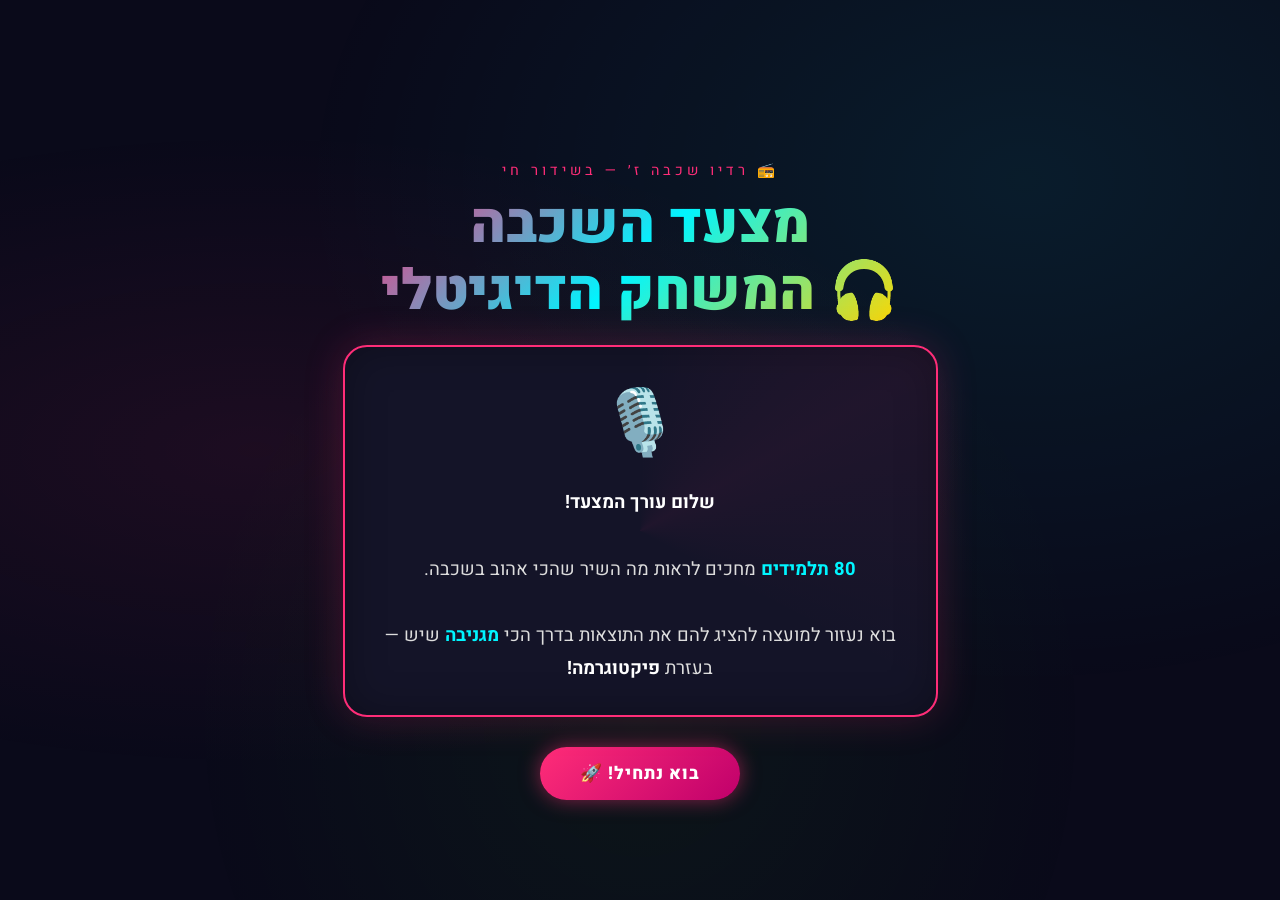
==== pictogram-game.html @ b0ff3734 "Add interactive pictogram statistics game for 7th grade Educational digital game about pictograms an" ====
<!DOCTYPE html>
<html lang="he" dir="rtl">
<head>
<meta charset="UTF-8">
<meta name="viewport" content="width=device-width, initial-scale=1.0">
<title>🎧 מצעד השכבה - משחק פיקטוגרמה</title>
<style>
  @import url('https://fonts.googleapis.com/css2?family=Heebo:wght@400;600;700;800;900&display=swap');

  :root {
    --hiphop: #FF6B6B;
    --pop: #FFD93D;
    --rock: #6BCB77;
    --med: #4D96FF;
    --bg: #0a0a1a;
    --panel: #141428;
    --panel2: #1e1e38;
    --gold: #FFD700;
    --neon-pink: #FF2D78;
    --neon-blue: #00F5FF;
    --neon-green: #39FF14;
  }

  * { box-sizing: border-box; margin: 0; padding: 0; }

  body {
    font-family: 'Heebo', sans-serif;
    background: var(--bg);
    color: #fff;
    min-height: 100vh;
    overflow-x: hidden;
  }

  /* Animated background */
  body::before {
    content: '';
    position: fixed;
    top: 0; left: 0; right: 0; bottom: 0;
    background:
      radial-gradient(ellipse at 20% 50%, rgba(255,45,120,0.08) 0%, transparent 50%),
      radial-gradient(ellipse at 80% 20%, rgba(0,245,255,0.08) 0%, transparent 50%),
      radial-gradient(ellipse at 50% 80%, rgba(57,255,20,0.05) 0%, transparent 50%);
    pointer-events: none;
    z-index: 0;
  }

  .screen {
    display: none;
    position: relative;
    z-index: 1;
    min-height: 100vh;
    padding: 20px;
  }
  .screen.active { display: flex; flex-direction: column; align-items: center; }

  /* ===== HUD ===== */
  .hud {
    position: fixed;
    top: 0; left: 0; right: 0;
    z-index: 100;
    background: rgba(10,10,26,0.95);
    border-bottom: 2px solid var(--neon-pink);
    padding: 8px 20px;
    display: flex;
    justify-content: space-between;
    align-items: center;
    backdrop-filter: blur(10px);
  }

  .hud-logo {
    font-size: 1.1rem;
    font-weight: 900;
    background: linear-gradient(90deg, var(--neon-pink), var(--neon-blue));
    -webkit-background-clip: text;
    -webkit-text-fill-color: transparent;
    background-clip: text;
  }

  .hud-stats {
    display: flex;
    gap: 20px;
    align-items: center;
  }

  .hud-stat {
    display: flex;
    align-items: center;
    gap: 6px;
    background: var(--panel2);
    padding: 4px 12px;
    border-radius: 20px;
    font-size: 0.85rem;
    font-weight: 700;
    border: 1px solid rgba(255,255,255,0.1);
  }

  .hud-stat .value {
    color: var(--gold);
    font-size: 1rem;
  }

  /* Listener meter */
  .listener-bar-wrap {
    display: flex;
    align-items: center;
    gap: 8px;
  }

  .listener-bar {
    width: 100px;
    height: 10px;
    background: rgba(255,255,255,0.1);
    border-radius: 5px;
    overflow: hidden;
    border: 1px solid rgba(0,245,255,0.3);
  }

  .listener-fill {
    height: 100%;
    background: linear-gradient(90deg, var(--neon-blue), var(--neon-green));
    border-radius: 5px;
    transition: width 0.5s ease;
    width: 0%;
    box-shadow: 0 0 8px var(--neon-blue);
  }

  /* ===== INTRO SCREEN ===== */
  #screen-intro {
    justify-content: center;
    padding-top: 80px;
    text-align: center;
  }

  .radio-station {
    font-size: 0.9rem;
    letter-spacing: 4px;
    color: var(--neon-pink);
    text-transform: uppercase;
    margin-bottom: 10px;
    animation: pulse 2s infinite;
  }

  @keyframes pulse {
    0%, 100% { opacity: 1; }
    50% { opacity: 0.5; }
  }

  .intro-title {
    font-size: clamp(2rem, 5vw, 3.5rem);
    font-weight: 900;
    background: linear-gradient(135deg, var(--neon-pink), var(--neon-blue), var(--gold));
    -webkit-background-clip: text;
    -webkit-text-fill-color: transparent;
    background-clip: text;
    margin-bottom: 20px;
    line-height: 1.2;
  }

  .intro-card {
    background: var(--panel);
    border: 2px solid var(--neon-pink);
    border-radius: 24px;
    padding: 30px 40px;
    max-width: 600px;
    margin: 0 auto 30px;
    box-shadow: 0 0 40px rgba(255,45,120,0.2), inset 0 0 40px rgba(0,0,0,0.3);
    position: relative;
    overflow: hidden;
  }

  .intro-card::before {
    content: '';
    position: absolute;
    top: -50%; left: -50%;
    width: 200%; height: 200%;
    background: conic-gradient(transparent 0deg, rgba(255,45,120,0.05) 60deg, transparent 120deg);
    animation: rotate 8s linear infinite;
  }

  @keyframes rotate {
    from { transform: rotate(0deg); }
    to { transform: rotate(360deg); }
  }

  .intro-card p {
    font-size: 1.15rem;
    line-height: 1.8;
    color: #ddd;
    position: relative;
    z-index: 1;
  }

  .intro-card .highlight {
    color: var(--neon-blue);
    font-weight: 700;
  }

  .big-emoji {
    font-size: 4rem;
    margin-bottom: 15px;
    display: block;
    animation: bounce 1s ease infinite alternate;
  }

  @keyframes bounce {
    from { transform: translateY(0); }
    to { transform: translateY(-10px); }
  }

  .btn {
    background: linear-gradient(135deg, var(--neon-pink), #c0006b);
    color: #fff;
    border: none;
    padding: 14px 40px;
    font-size: 1.1rem;
    font-weight: 800;
    border-radius: 50px;
    cursor: pointer;
    font-family: 'Heebo', sans-serif;
    box-shadow: 0 0 20px rgba(255,45,120,0.5);
    transition: all 0.2s;
    letter-spacing: 1px;
  }

  .btn:hover {
    transform: translateY(-3px) scale(1.03);
    box-shadow: 0 0 30px rgba(255,45,120,0.8);
  }

  .btn:active { transform: scale(0.97); }

  .btn-blue {
    background: linear-gradient(135deg, var(--neon-blue), #0070a0);
    box-shadow: 0 0 20px rgba(0,245,255,0.4);
  }

  .btn-blue:hover { box-shadow: 0 0 30px rgba(0,245,255,0.7); }

  .btn-green {
    background: linear-gradient(135deg, var(--neon-green), #1a8a0a);
    color: #000;
    box-shadow: 0 0 20px rgba(57,255,20,0.4);
  }

  .btn-green:hover { box-shadow: 0 0 30px rgba(57,255,20,0.7); }

  /* ===== DATA TABLE SCREEN ===== */
  #screen-table {
    padding-top: 90px;
  }

  .screen-title {
    font-size: 1.8rem;
    font-weight: 900;
    text-align: center;
    margin-bottom: 6px;
    background: linear-gradient(90deg, var(--neon-blue), var(--neon-pink));
    -webkit-background-clip: text;
    -webkit-text-fill-color: transparent;
    background-clip: text;
  }

  .screen-sub {
    text-align: center;
    color: #888;
    font-size: 0.95rem;
    margin-bottom: 25px;
  }

  .data-table-wrap {
    background: var(--panel);
    border-radius: 20px;
    padding: 24px;
    border: 1px solid rgba(255,255,255,0.1);
    box-shadow: 0 0 30px rgba(0,0,0,0.5);
    max-width: 600px;
    width: 100%;
    margin-bottom: 24px;
  }

  .data-table {
    width: 100%;
    border-collapse: collapse;
    font-size: 1rem;
  }

  .data-table th {
    padding: 12px 16px;
    text-align: center;
    font-size: 0.85rem;
    letter-spacing: 2px;
    color: var(--neon-blue);
    border-bottom: 2px solid var(--neon-blue);
    font-weight: 800;
  }

  .data-table td {
    padding: 14px 16px;
    text-align: center;
    border-bottom: 1px solid rgba(255,255,255,0.07);
    font-weight: 600;
    font-size: 1.05rem;
  }

  .data-table tr:last-child td { border-bottom: none; }

  .genre-badge {
    display: inline-flex;
    align-items: center;
    gap: 8px;
    padding: 6px 14px;
    border-radius: 30px;
    font-weight: 700;
    font-size: 0.95rem;
  }

  .badge-hiphop { background: rgba(255,107,107,0.2); color: var(--hiphop); border: 1px solid var(--hiphop); }
  .badge-pop { background: rgba(255,217,61,0.2); color: var(--pop); border: 1px solid var(--pop); }
  .badge-rock { background: rgba(107,203,119,0.2); color: var(--rock); border: 1px solid var(--rock); }
  .badge-med { background: rgba(77,150,255,0.2); color: var(--med); border: 1px solid var(--med); }

  .freq-num {
    font-size: 1.4rem;
    font-weight: 900;
    color: var(--gold);
  }

  .total-row td {
    background: rgba(255,215,0,0.08);
    font-weight: 800;
    font-size: 1.1rem;
    color: var(--gold);
    border-top: 2px solid rgba(255,215,0,0.3);
  }

  /* ===== LEGEND SCREEN ===== */
  #screen-legend {
    padding-top: 90px;
  }

  .legend-options {
    display: grid;
    grid-template-columns: repeat(auto-fit, minmax(140px, 1fr));
    gap: 15px;
    max-width: 650px;
    width: 100%;
    margin: 20px 0;
  }

  .legend-option {
    background: var(--panel);
    border: 2px solid rgba(255,255,255,0.15);
    border-radius: 16px;
    padding: 20px;
    text-align: center;
    cursor: pointer;
    transition: all 0.25s;
    user-select: none;
  }

  .legend-option:hover {
    border-color: var(--neon-blue);
    transform: translateY(-4px);
    box-shadow: 0 10px 25px rgba(0,245,255,0.2);
  }

  .legend-option.selected {
    border-color: var(--neon-pink);
    background: rgba(255,45,120,0.12);
    box-shadow: 0 0 20px rgba(255,45,120,0.3);
  }

  .legend-option .symbol { font-size: 2.5rem; display: block; margin-bottom: 8px; }
  .legend-option .value { font-size: 1rem; font-weight: 700; color: #ccc; }
  .legend-option .value span { color: var(--gold); font-size: 1.2rem; }

  .legend-hint {
    background: rgba(0,245,255,0.08);
    border: 1px solid rgba(0,245,255,0.3);
    border-radius: 12px;
    padding: 12px 20px;
    font-size: 0.9rem;
    color: var(--neon-blue);
    max-width: 550px;
    text-align: center;
    margin-bottom: 20px;
  }

  /* ===== PICTOGRAM SCREEN ===== */
  #screen-picto {
    padding-top: 90px;
  }

  .picto-instructions {
    background: var(--panel2);
    border-radius: 14px;
    padding: 14px 20px;
    margin-bottom: 20px;
    max-width: 750px;
    width: 100%;
    text-align: center;
    border: 1px solid rgba(255,255,255,0.08);
    font-size: 0.95rem;
    color: #bbb;
  }

  .picto-board {
    background: var(--panel);
    border-radius: 20px;
    padding: 24px;
    max-width: 800px;
    width: 100%;
    border: 1px solid rgba(255,255,255,0.1);
    box-shadow: 0 0 40px rgba(0,0,0,0.5);
  }

  .picto-row {
    display: grid;
    grid-template-columns: 140px 1fr;
    gap: 16px;
    align-items: start;
    margin-bottom: 18px;
    padding-bottom: 18px;
    border-bottom: 1px solid rgba(255,255,255,0.07);
  }

  .picto-row:last-child { border-bottom: none; margin-bottom: 0; padding-bottom: 0; }

  .picto-label {
    display: flex;
    flex-direction: column;
    gap: 4px;
  }

  .picto-label .genre-name { font-weight: 800; font-size: 1rem; }
  .picto-label .genre-count { font-size: 0.8rem; color: #888; }

  .picto-drop-zone {
    min-height: 60px;
    background: rgba(255,255,255,0.03);
    border: 2px dashed rgba(255,255,255,0.15);
    border-radius: 12px;
    padding: 10px;
    display: flex;
    flex-wrap: wrap;
    gap: 4px;
    align-items: center;
    transition: all 0.2s;
    cursor: pointer;
    position: relative;
  }

  .picto-drop-zone:hover { border-color: rgba(255,255,255,0.3); background: rgba(255,255,255,0.05); }
  .picto-drop-zone.drag-over { border-color: var(--neon-blue); background: rgba(0,245,255,0.08); }
  .picto-drop-zone.correct { border-color: var(--neon-green); background: rgba(57,255,20,0.05); }
  .picto-drop-zone.wrong { border-color: var(--hiphop); background: rgba(255,107,107,0.05); }

  .picto-drop-zone .placeholder-text {
    color: rgba(255,255,255,0.2);
    font-size: 0.85rem;
    pointer-events: none;
    position: absolute;
    top: 50%; left: 50%; transform: translate(-50%, -50%);
    width: 100%; text-align: center;
  }

  .symbol-in-zone {
    font-size: 1.6rem;
    cursor: pointer;
    transition: transform 0.1s;
    user-select: none;
    line-height: 1;
  }

  .symbol-in-zone:hover { transform: scale(1.2); }

  .picto-controls {
    display: flex;
    gap: 10px;
    align-items: center;
    flex-wrap: wrap;
  }

  .symbol-btn {
    background: var(--panel2);
    border: 2px solid rgba(255,255,255,0.2);
    color: white;
    padding: 8px 16px;
    border-radius: 10px;
    cursor: pointer;
    font-size: 1rem;
    font-family: 'Heebo', sans-serif;
    font-weight: 700;
    transition: all 0.2s;
    display: flex;
    align-items: center;
    gap: 6px;
  }

  .symbol-btn:hover { border-color: var(--neon-pink); background: rgba(255,45,120,0.1); }

  .symbol-btn.half-btn { opacity: 0.8; }

  .count-display {
    background: rgba(255,215,0,0.1);
    border: 1px solid rgba(255,215,0,0.3);
    border-radius: 8px;
    padding: 6px 12px;
    font-size: 0.85rem;
    color: var(--gold);
    font-weight: 700;
    min-width: 100px;
    text-align: center;
  }

  .check-btn {
    margin-top: 6px;
    padding: 6px 14px;
    border-radius: 8px;
    font-size: 0.8rem;
    border: 1px solid rgba(255,255,255,0.2);
    background: rgba(255,255,255,0.05);
    color: white;
    cursor: pointer;
    font-family: 'Heebo', sans-serif;
    font-weight: 600;
    transition: all 0.2s;
  }

  .check-btn:hover { background: rgba(255,255,255,0.1); }

  .row-feedback {
    font-size: 0.85rem;
    font-weight: 700;
    margin-top: 4px;
    min-height: 20px;
    transition: all 0.3s;
  }

  .feedback-correct { color: var(--neon-green); }
  .feedback-wrong { color: var(--hiphop); }

  /* ===== ANALYSIS SCREEN ===== */
  #screen-analysis {
    padding-top: 90px;
  }

  .questions-grid {
    display: grid;
    gap: 18px;
    max-width: 700px;
    width: 100%;
  }

  .question-card {
    background: var(--panel);
    border: 1px solid rgba(255,255,255,0.1);
    border-radius: 18px;
    padding: 20px 24px;
    transition: all 0.3s;
  }

  .question-card.answered-correct {
    border-color: var(--neon-green);
    background: rgba(57,255,20,0.04);
  }

  .question-card.answered-wrong {
    border-color: var(--hiphop);
    background: rgba(255,107,107,0.04);
  }

  .q-header {
    display: flex;
    align-items: flex-start;
    gap: 12px;
    margin-bottom: 14px;
  }

  .q-num {
    background: linear-gradient(135deg, var(--neon-pink), #c0006b);
    color: white;
    width: 30px; height: 30px;
    border-radius: 50%;
    display: flex; align-items: center; justify-content: center;
    font-weight: 800;
    font-size: 0.85rem;
    flex-shrink: 0;
  }

  .q-text {
    font-size: 1rem;
    font-weight: 600;
    line-height: 1.5;
    color: #ddd;
  }

  .q-input-wrap {
    display: flex;
    gap: 10px;
    align-items: center;
    flex-wrap: wrap;
  }

  .q-input {
    background: var(--panel2);
    border: 2px solid rgba(255,255,255,0.15);
    border-radius: 10px;
    color: white;
    font-family: 'Heebo', sans-serif;
    font-size: 1rem;
    font-weight: 600;
    padding: 10px 14px;
    outline: none;
    transition: border-color 0.2s;
    min-width: 120px;
    direction: rtl;
  }

  .q-input:focus { border-color: var(--neon-blue); }
  .q-input.correct { border-color: var(--neon-green); background: rgba(57,255,20,0.08); }
  .q-input.wrong { border-color: var(--hiphop); background: rgba(255,107,107,0.08); }

  .q-submit {
    background: var(--panel2);
    border: 2px solid rgba(255,255,255,0.2);
    color: white;
    padding: 10px 20px;
    border-radius: 10px;
    cursor: pointer;
    font-family: 'Heebo', sans-serif;
    font-weight: 700;
    font-size: 0.95rem;
    transition: all 0.2s;
  }

  .q-submit:hover { border-color: var(--neon-blue); background: rgba(0,245,255,0.1); }
  .q-submit:disabled { opacity: 0.5; cursor: default; }

  .q-feedback {
    margin-top: 10px;
    padding: 10px 14px;
    border-radius: 10px;
    font-size: 0.9rem;
    font-weight: 600;
    display: none;
    line-height: 1.4;
  }

  .q-feedback.show { display: block; }
  .q-feedback.correct { background: rgba(57,255,20,0.1); color: var(--neon-green); border: 1px solid rgba(57,255,20,0.3); }
  .q-feedback.wrong { background: rgba(255,107,107,0.1); color: var(--hiphop); border: 1px solid rgba(255,107,107,0.3); }

  /* fraction input */
  .fraction-input {
    display: flex;
    align-items: center;
    gap: 6px;
    flex-direction: row-reverse;
  }

  .fraction-stack {
    display: flex;
    flex-direction: column;
    align-items: center;
    gap: 2px;
  }

  .fraction-line {
    width: 50px;
    height: 2px;
    background: rgba(255,255,255,0.5);
  }

  .fraction-num-input {
    width: 50px;
    text-align: center;
  }

  /* ===== MULTIPLE CHOICE SCREEN ===== */
  #screen-mc {
    padding-top: 90px;
  }

  .mc-card {
    background: var(--panel);
    border-radius: 20px;
    padding: 28px;
    max-width: 650px;
    width: 100%;
    border: 1px solid rgba(255,255,255,0.1);
    box-shadow: 0 0 40px rgba(0,0,0,0.5);
  }

  .mc-question {
    font-size: 1.15rem;
    font-weight: 700;
    color: #fff;
    margin-bottom: 20px;
    line-height: 1.6;
    padding: 14px;
    background: rgba(255,215,0,0.08);
    border-radius: 12px;
    border-right: 4px solid var(--gold);
  }

  .mc-options {
    display: grid;
    gap: 12px;
  }

  .mc-option {
    background: var(--panel2);
    border: 2px solid rgba(255,255,255,0.12);
    border-radius: 14px;
    padding: 14px 18px;
    cursor: pointer;
    transition: all 0.2s;
    font-size: 0.95rem;
    font-weight: 600;
    display: flex;
    align-items: center;
    gap: 12px;
    text-align: right;
  }

  .mc-option:hover { border-color: var(--neon-blue); background: rgba(0,245,255,0.08); transform: translateX(-4px); }

  .mc-option.selected-correct { border-color: var(--neon-green); background: rgba(57,255,20,0.1); }
  .mc-option.selected-wrong { border-color: var(--hiphop); background: rgba(255,107,107,0.1); }
  .mc-option.reveal-correct { border-color: var(--neon-green); background: rgba(57,255,20,0.08); }
  .mc-option.disabled { cursor: default; pointer-events: none; }

  .mc-letter {
    background: rgba(255,255,255,0.1);
    width: 32px; height: 32px;
    border-radius: 50%;
    display: flex; align-items: center; justify-content: center;
    font-weight: 800;
    font-size: 0.9rem;
    flex-shrink: 0;
  }

  .mc-feedback {
    margin-top: 16px;
    padding: 14px 18px;
    border-radius: 12px;
    font-size: 0.95rem;
    font-weight: 600;
    display: none;
    line-height: 1.5;
  }

  .mc-feedback.show { display: block; }
  .mc-feedback.correct { background: rgba(57,255,20,0.1); color: var(--neon-green); border: 1px solid rgba(57,255,20,0.3); }
  .mc-feedback.wrong { background: rgba(255,107,107,0.1); color: var(--hiphop); border: 1px solid rgba(255,107,107,0.3); }

  /* ===== CERTIFICATE SCREEN ===== */
  #screen-certificate {
    padding-top: 80px;
    text-align: center;
    justify-content: center;
  }

  .cert-wrap {
    background: linear-gradient(135deg, #1a1a2e, #0d0d1a);
    border: 4px solid var(--gold);
    border-radius: 24px;
    padding: 40px;
    max-width: 600px;
    width: 100%;
    box-shadow: 0 0 60px rgba(255,215,0,0.3), inset 0 0 40px rgba(255,215,0,0.05);
    position: relative;
    overflow: hidden;
  }

  .cert-wrap::before, .cert-wrap::after {
    content: '🎵';
    position: absolute;
    font-size: 5rem;
    opacity: 0.05;
  }
  .cert-wrap::before { top: -10px; right: -10px; transform: rotate(20deg); }
  .cert-wrap::after { bottom: -10px; left: -10px; transform: rotate(-20deg); }

  .cert-title {
    font-size: 1rem;
    letter-spacing: 4px;
    color: var(--gold);
    opacity: 0.8;
    margin-bottom: 10px;
  }

  .cert-main-title {
    font-size: clamp(1.8rem, 4vw, 2.8rem);
    font-weight: 900;
    background: linear-gradient(135deg, var(--gold), #fff, var(--gold));
    -webkit-background-clip: text;
    -webkit-text-fill-color: transparent;
    background-clip: text;
    margin-bottom: 20px;
  }

  .cert-emoji { font-size: 5rem; display: block; margin: 15px 0; animation: spin 3s linear infinite; }
  @keyframes spin {
    0%, 90%, 100% { transform: rotate(0deg); }
    95% { transform: rotate(15deg); }
    97% { transform: rotate(-15deg); }
  }

  .cert-text {
    font-size: 1rem;
    color: #ccc;
    line-height: 1.7;
    margin: 15px 0;
  }

  .cert-score {
    background: rgba(255,215,0,0.1);
    border: 2px solid var(--gold);
    border-radius: 14px;
    padding: 16px 24px;
    display: inline-block;
    margin: 15px 0;
  }

  .cert-score .score-num {
    font-size: 3rem;
    font-weight: 900;
    color: var(--gold);
    display: block;
  }

  .cert-score .score-label {
    font-size: 0.9rem;
    color: #aaa;
  }

  /* ===== CONFETTI ===== */
  .confetti-piece {
    position: fixed;
    width: 10px;
    height: 10px;
    opacity: 0;
    animation: confetti-fall 3s ease-in forwards;
    border-radius: 2px;
    z-index: 999;
  }

  @keyframes confetti-fall {
    0% { transform: translateY(-20px) rotate(0deg); opacity: 1; }
    100% { transform: translateY(100vh) rotate(720deg); opacity: 0; }
  }

  /* ===== Feedback Toast ===== */
  .toast {
    position: fixed;
    top: 80px;
    left: 50%;
    transform: translateX(-50%) translateY(-20px);
    background: var(--panel);
    border-radius: 12px;
    padding: 12px 24px;
    font-weight: 700;
    font-size: 1rem;
    z-index: 200;
    opacity: 0;
    transition: all 0.3s;
    pointer-events: none;
    border: 2px solid var(--neon-green);
    box-shadow: 0 0 20px rgba(57,255,20,0.3);
  }

  .toast.show { opacity: 1; transform: translateX(-50%) translateY(0); }
  .toast.error { border-color: var(--hiphop); box-shadow: 0 0 20px rgba(255,107,107,0.3); }

  /* ===== Progress Steps ===== */
  .progress-steps {
    display: flex;
    gap: 8px;
    margin-bottom: 20px;
    flex-wrap: wrap;
    justify-content: center;
  }

  .step {
    width: 36px; height: 36px;
    border-radius: 50%;
    border: 2px solid rgba(255,255,255,0.15);
    display: flex; align-items: center; justify-content: center;
    font-size: 0.75rem;
    font-weight: 700;
    transition: all 0.3s;
    color: rgba(255,255,255,0.4);
  }

  .step.current { border-color: var(--neon-pink); color: var(--neon-pink); box-shadow: 0 0 10px rgba(255,45,120,0.4); }
  .step.done { background: var(--neon-green); border-color: var(--neon-green); color: #000; }

  /* Responsive */
  @media (max-width: 600px) {
    .picto-row { grid-template-columns: 110px 1fr; gap: 10px; }
    .hud-stats { gap: 8px; }
    .listener-bar { width: 60px; }
    .hud-stat { padding: 4px 8px; }
  }

  /* Legend display */
  .legend-display {
    background: rgba(255,255,255,0.05);
    border: 1px solid rgba(255,255,255,0.1);
    border-radius: 10px;
    padding: 8px 16px;
    display: flex;
    align-items: center;
    gap: 8px;
    font-size: 0.85rem;
    color: #aaa;
    margin-bottom: 16px;
  }

  .legend-display span { color: var(--gold); font-weight: 700; }
</style>
</head>
<body>

<!-- HUD (hidden on intro) -->
<div class="hud" id="main-hud" style="display:none;">
  <div class="hud-logo">🎙️ רדיו שכבה ז'</div>
  <div class="hud-stats">
    <div class="hud-stat">🏆 <span class="value" id="hud-score">0</span> נקודות</div>
    <div class="hud-stat listener-bar-wrap">
      📡 מאזינים
      <div class="listener-bar"><div class="listener-fill" id="listener-fill"></div></div>
      <span class="value" id="listener-pct">0%</span>
    </div>
  </div>
</div>

<!-- Toast notification -->
<div class="toast" id="toast"></div>

<!-- ===== SCREEN 0: INTRO ===== -->
<div class="screen active" id="screen-intro">
  <div class="radio-station">📻 רדיו שכבה ז׳ — בשידור חי</div>
  <div class="intro-title">מצעד השכבה<br>🎧 המשחק הדיגיטלי</div>

  <div class="intro-card">
    <span class="big-emoji">🎙️</span>
    <p>
      <strong style="color:#fff;">שלום עורך המצעד!</strong><br><br>
      <span class="highlight">80 תלמידים</span> מחכים לראות מה השיר שהכי אהוב בשכבה.<br><br>
      בוא נעזור למועצה להציג להם את התוצאות בדרך הכי <span class="highlight">מגניבה</span> שיש —<br>
      בעזרת <strong style="color:#fff;">פיקטוגרמה!</strong>
    </p>
  </div>

  <button class="btn" onclick="startGame()">בוא נתחיל! 🚀</button>
</div>

<!-- ===== SCREEN 1: DATA TABLE ===== -->
<div class="screen" id="screen-table">
  <div class="progress-steps" id="steps-table">
    <div class="step current">1</div>
    <div class="step">2</div>
    <div class="step">3</div>
    <div class="step">4</div>
    <div class="step">5</div>
  </div>

  <div class="screen-title">📊 תוצאות הסקר</div>
  <div class="screen-sub">80 תלמידי השכבה בחרו את הז׳אנר האהוב עליהם</div>

  <div class="data-table-wrap">
    <table class="data-table">
      <thead>
        <tr>
          <th>ז׳אנר</th>
          <th>שכיחות (מספר תלמידים)</th>
        </tr>
      </thead>
      <tbody>
        <tr>
          <td><span class="genre-badge badge-hiphop">🎤 היפ-הופ</span></td>
          <td><span class="freq-num">24</span></td>
        </tr>
        <tr>
          <td><span class="genre-badge badge-pop">🌟 פופ</span></td>
          <td><span class="freq-num">20</span></td>
        </tr>
        <tr>
          <td><span class="genre-badge badge-rock">🎸 רוק</span></td>
          <td><span class="freq-num">20</span></td>
        </tr>
        <tr>
          <td><span class="genre-badge badge-med">🌊 ים-תיכוני</span></td>
          <td><span class="freq-num">16</span></td>
        </tr>
        <tr class="total-row">
          <td><strong>סה״כ</strong></td>
          <td><strong>80</strong></td>
        </tr>
      </tbody>
    </table>
  </div>

  <button class="btn btn-blue" onclick="goToLegend()">בחירת מקרא ➡️</button>
</div>

<!-- ===== SCREEN 2: LEGEND CHOICE ===== -->
<div class="screen" id="screen-legend">
  <div class="progress-steps">
    <div class="step done">✓</div>
    <div class="step current">2</div>
    <div class="step">3</div>
    <div class="step">4</div>
    <div class="step">5</div>
  </div>

  <div class="screen-title">🎧 בחר מקרא לפיקטוגרמה</div>
  <div class="screen-sub">כמה תלמידים מייצגת כל אוזנייה?</div>

  <div class="legend-hint">
    💡 זכור: בחר מספר שמחלק את כל השכיחויות בצורה נוחה (ללא שארית גדולה)
  </div>

  <div class="legend-options">
    <div class="legend-option" onclick="selectLegend(2, this)">
      <span class="symbol">🎧</span>
      <div class="value">= <span>2</span> תלמידים</div>
      <div style="font-size:0.75rem;color:#666;margin-top:4px;">40 אוזניות סה״כ</div>
    </div>
    <div class="legend-option" onclick="selectLegend(4, this)">
      <span class="symbol">🎧</span>
      <div class="value">= <span>4</span> תלמידים</div>
      <div style="font-size:0.75rem;color:#666;margin-top:4px;">20 אוזניות סה״כ</div>
    </div>
    <div class="legend-option" onclick="selectLegend(8, this)">
      <span class="symbol">🎧</span>
      <div class="value">= <span>8</span> תלמידים</div>
      <div style="font-size:0.75rem;color:#999;margin-top:4px;">10 אוזניות סה״כ</div>
    </div>
    <div class="legend-option" onclick="selectLegend(10, this)">
      <span class="symbol">🎧</span>
      <div class="value">= <span>10</span> תלמידים</div>
      <div style="font-size:0.75rem;color:#999;margin-top:4px;">8 אוזניות סה״כ</div>
    </div>
  </div>

  <button class="btn btn-blue" id="legend-next-btn" disabled onclick="goToPicto()">בניית הפיקטוגרמה ➡️</button>
</div>

<!-- ===== SCREEN 3: PICTOGRAM ===== -->
<div class="screen" id="screen-picto">
  <div class="progress-steps">
    <div class="step done">✓</div>
    <div class="step done">✓</div>
    <div class="step current">3</div>
    <div class="step">4</div>
    <div class="step">5</div>
  </div>

  <div class="screen-title">🎨 בנה את הפיקטוגרמה</div>
  <div class="screen-sub">לחץ על + כדי להוסיף סמל, או על האוזנייה כדי להסיר</div>

  <div class="legend-display" id="legend-display-text">
    🎧 = <span id="legend-val-display">?</span> תלמידים &nbsp;|&nbsp; 🎧½ = <span id="legend-half-display">?</span> תלמידים
  </div>

  <div class="picto-board">
    <!-- rows built by JS -->
    <div id="picto-rows"></div>
  </div>

  <div style="text-align:center;margin-top:20px;">
    <button class="btn" onclick="checkAllRows()">בדוק את הפיקטוגרמה ✅</button>
  </div>
</div>

<!-- ===== SCREEN 4: ANALYSIS ===== -->
<div class="screen" id="screen-analysis">
  <div class="progress-steps">
    <div class="step done">✓</div>
    <div class="step done">✓</div>
    <div class="step done">✓</div>
    <div class="step current">4</div>
    <div class="step">5</div>
  </div>

  <div class="screen-title">🔍 ניתוח נתונים</div>
  <div class="screen-sub">ענה על השאלות הבאות על פי הפיקטוגרמה שבנית</div>

  <div class="questions-grid">

    <!-- Q1 -->
    <div class="question-card" id="qcard-1">
      <div class="q-header">
        <div class="q-num">א</div>
        <div class="q-text">מהו הז׳אנר השכיח ביותר בסקר?</div>
      </div>
      <div class="q-input-wrap">
        <select class="q-input" id="q1-input" style="min-width:160px;background:#1e1e38;cursor:pointer;">
          <option value="">-- בחר --</option>
          <option value="hiphop">היפ-הופ</option>
          <option value="pop">פופ</option>
          <option value="rock">רוק</option>
          <option value="med">ים-תיכוני</option>
        </select>
        <button class="q-submit" onclick="checkQ1()">בדוק</button>
      </div>
      <div class="q-feedback" id="q1-feedback"></div>
    </div>

    <!-- Q2 -->
    <div class="question-card" id="qcard-2">
      <div class="q-header">
        <div class="q-num">ב</div>
        <div class="q-text">חשב את השכיחות היחסית של ״ים-תיכוני״ (הצג כשבר פשוט מצומצם):</div>
      </div>
      <div class="q-input-wrap">
        <div class="fraction-input">
          <div class="fraction-stack">
            <input type="number" class="q-input fraction-num-input" id="q2-num" placeholder="מונה" min="0" max="80">
            <div class="fraction-line"></div>
            <input type="number" class="q-input fraction-num-input" id="q2-den" placeholder="מכנה" min="1" max="80">
          </div>
          <span style="font-size:1.2rem;color:#888;">שכיחות יחסית =</span>
        </div>
        <button class="q-submit" onclick="checkQ2()">בדוק</button>
      </div>
      <div class="q-feedback" id="q2-feedback"></div>
    </div>

    <!-- Q3 -->
    <div class="question-card" id="qcard-3">
      <div class="q-header">
        <div class="q-num">ג</div>
        <div class="q-text">מהי השכיחות המצטברת של ״פופ״ ו״רוק״ יחד?</div>
      </div>
      <div class="q-input-wrap">
        <input type="number" class="q-input" id="q3-input" placeholder="מספר תלמידים" min="0" max="80" style="width:160px;">
        <span style="color:#888;">תלמידים</span>
        <button class="q-submit" onclick="checkQ3()">בדוק</button>
      </div>
      <div class="q-feedback" id="q3-feedback"></div>
    </div>

    <!-- Q4 -->
    <div class="question-card" id="qcard-4">
      <div class="q-header">
        <div class="q-num">ד</div>
        <div class="q-text">מהו אחוז התלמידים שאוהבים ״פופ״?</div>
      </div>
      <div class="q-input-wrap">
        <input type="number" class="q-input" id="q4-input" placeholder="%" min="0" max="100" style="width:100px;">
        <span style="color:#888;">%</span>
        <button class="q-submit" onclick="checkQ4()">בדוק</button>
      </div>
      <div class="q-feedback" id="q4-feedback"></div>
    </div>

  </div>

  <div style="margin-top:24px;">
    <button class="btn btn-blue" id="analysis-next-btn" style="display:none;" onclick="goToMC()">שאלה אמריקאית ➡️</button>
  </div>
</div>

<!-- ===== SCREEN 5: MULTIPLE CHOICE ===== -->
<div class="screen" id="screen-mc">
  <div class="progress-steps">
    <div class="step done">✓</div>
    <div class="step done">✓</div>
    <div class="step done">✓</div>
    <div class="step done">✓</div>
    <div class="step current">5</div>
  </div>

  <div class="screen-title">🧠 שאלת חשיבה</div>
  <div class="screen-sub">קראי בעיון ובחר את התשובה הנכונה</div>

  <div class="mc-card">
    <div class="mc-question">
      אם נשנה את המקרא של הפיקטוגרמה (כמה תלמידים מייצגת כל אוזנייה) — האם הז׳אנר השכיח ביותר ישתנה?
    </div>

    <div class="mc-options">
      <div class="mc-option" onclick="selectMC(this, false)" id="mc-a">
        <div class="mc-letter">א</div>
        <div>כן, הז׳אנר השכיח ישתנה לפי המקרא</div>
      </div>
      <div class="mc-option" onclick="selectMC(this, true)" id="mc-b">
        <div class="mc-letter">ב</div>
        <div>לא — כי כמות השירים בפועל נשארת זהה. המקרא רק משנה את הייצוג הגרפי</div>
      </div>
      <div class="mc-option" onclick="selectMC(this, false)" id="mc-c">
        <div class="mc-letter">ג</div>
        <div>אי אפשר לדעת, תלוי בנתונים</div>
      </div>
      <div class="mc-option" onclick="selectMC(this, false)" id="mc-d">
        <div class="mc-letter">ד</div>
        <div>תלוי בז׳אנר הספציפי שנבחר</div>
      </div>
    </div>

    <div class="mc-feedback" id="mc-feedback"></div>
  </div>

  <div style="margin-top:24px;">
    <button class="btn btn-green" id="mc-next-btn" style="display:none;" onclick="goToCertificate()">🏆 לתעודה!</button>
  </div>
</div>

<!-- ===== SCREEN 6: CERTIFICATE ===== -->
<div class="screen" id="screen-certificate">
  <div class="cert-wrap">
    <div class="cert-title">תחנת רדיו שכבה ז׳</div>
    <div class="cert-main-title" id="cert-title-text">תעודת הצטיינות</div>
    <span class="cert-emoji" id="cert-emoji">🎧</span>
    <p class="cert-text" id="cert-text">
      מוענקת בזאת לתלמיד/ה המצטיין/ת<br>
      על השלמת <strong>מצעד השכבה</strong><br>
      בהצלחה מרשימה!
    </p>
    <div class="cert-score">
      <span class="score-num" id="cert-score-num">0</span>
      <span class="score-label">נקודות מתוך 10</span>
    </div>
    <p class="cert-text" id="cert-rank-text" style="margin-top:10px;color:var(--gold);font-weight:700;font-size:1.1rem;"></p>
  </div>

  <button class="btn" style="margin-top:24px;" onclick="restartGame()">🔄 שחק שוב</button>
</div>

<script>
// ===== GAME STATE =====
const state = {
  score: 0,
  listenerPct: 0,
  legendValue: null,
  rowChecked: [false, false, false, false],
  rowCorrect: [false, false, false, false],
  analysisAnswered: [false, false, false, false],
  analysisCorrect: [false, false, false, false],
  mcAnswered: false,
  mcCorrect: false
};

const genres = [
  { key: 'hiphop', name: '🎤 היפ-הופ', count: 24, color: '#FF6B6B' },
  { key: 'pop',    name: '🌟 פופ',     count: 20, color: '#FFD93D' },
  { key: 'rock',   name: '🎸 רוק',     count: 20, color: '#6BCB77' },
  { key: 'med',    name: '🌊 ים-תיכוני', count: 16, color: '#4D96FF' }
];

// ===== UTILITY =====
function showScreen(id) {
  document.querySelectorAll('.screen').forEach(s => s.classList.remove('active'));
  document.getElementById(id).classList.add('active');
  window.scrollTo(0, 0);
}

function showToast(msg, isError = false) {
  const t = document.getElementById('toast');
  t.textContent = msg;
  t.classList.toggle('error', isError);
  t.classList.add('show');
  setTimeout(() => t.classList.remove('show'), 2500);
}

function addScore(pts) {
  state.score += pts;
  state.listenerPct = Math.min(100, state.listenerPct + pts * 10);
  document.getElementById('hud-score').textContent = state.score;
  document.getElementById('listener-fill').style.width = state.listenerPct + '%';
  document.getElementById('listener-pct').textContent = state.listenerPct + '%';
}

function gcd(a, b) { return b === 0 ? a : gcd(b, a % b); }

// ===== NAVIGATION =====
function startGame() {
  document.getElementById('main-hud').style.display = 'flex';
  showScreen('screen-table');
}

function goToLegend() {
  showScreen('screen-legend');
}

function selectLegend(val, el) {
  document.querySelectorAll('.legend-option').forEach(o => o.classList.remove('selected'));
  el.classList.add('selected');
  state.legendValue = val;
  document.getElementById('legend-next-btn').disabled = false;
}

function goToPicto() {
  if (!state.legendValue) return;
  buildPictoBoard();
  document.getElementById('legend-val-display').textContent = state.legendValue;
  document.getElementById('legend-half-display').textContent = state.legendValue / 2;
  showScreen('screen-picto');
}

function goToMC() {
  showScreen('screen-mc');
}

function goToCertificate() {
  showCertificate();
  showScreen('screen-certificate');
  launchConfetti();
}

function restartGame() {
  state.score = 0;
  state.listenerPct = 0;
  state.legendValue = null;
  state.rowChecked = [false, false, false, false];
  state.rowCorrect = [false, false, false, false];
  state.analysisAnswered = [false, false, false, false];
  state.analysisCorrect = [false, false, false, false];
  state.mcAnswered = false;
  state.mcCorrect = false;
  document.getElementById('hud-score').textContent = 0;
  document.getElementById('listener-fill').style.width = '0%';
  document.getElementById('listener-pct').textContent = '0%';
  document.querySelectorAll('.legend-option').forEach(o => o.classList.remove('selected'));
  document.getElementById('legend-next-btn').disabled = true;
  document.getElementById('main-hud').style.display = 'none';
  showScreen('screen-intro');
}

// ===== PICTOGRAM =====
function buildPictoBoard() {
  const container = document.getElementById('picto-rows');
  container.innerHTML = '';

  genres.forEach((g, idx) => {
    const correctFull = Math.floor(g.count / state.legendValue);
    const correctHalf = (g.count % state.legendValue) >= (state.legendValue / 2) ? 1 : 0;

    const row = document.createElement('div');
    row.className = 'picto-row';
    row.dataset.idx = idx;

    row.innerHTML = `
      <div class="picto-label">
        <div class="genre-name" style="color:${g.color}">${g.name}</div>
        <div class="genre-count">${g.count} תלמידים</div>
        <div class="picto-controls" style="margin-top:8px;">
          <button class="symbol-btn" onclick="addSymbol(${idx}, false)" title="הוסף אוזנייה">➕🎧</button>
          ${state.legendValue > 1 ? `<button class="symbol-btn half-btn" onclick="addSymbol(${idx}, true)" title="הוסף חצי אוזנייה">➕🎧½</button>` : ''}
        </div>
        <div class="count-display" id="count-${idx}">0 / ${correctFull + (correctHalf ? 0.5 : 0)} 🎧</div>
        <button class="check-btn" onclick="checkRow(${idx})">בדוק שורה ✓</button>
        <div class="row-feedback" id="row-fb-${idx}"></div>
      </div>
      <div class="picto-drop-zone" id="zone-${idx}">
        <span class="placeholder-text">לחץ ➕ להוספת סמלים</span>
      </div>
    `;
    container.appendChild(row);
  });
}

function addSymbol(idx, isHalf) {
  const zone = document.getElementById(`zone-${idx}`);
  // Remove placeholder
  const ph = zone.querySelector('.placeholder-text');
  if (ph) ph.remove();

  const sym = document.createElement('span');
  sym.className = 'symbol-in-zone';
  sym.title = 'לחץ להסרה';
  sym.dataset.half = isHalf ? '1' : '0';
  sym.textContent = isHalf ? '🎧½' : '🎧';
  sym.onclick = () => { sym.remove(); updateCount(idx); };
  zone.appendChild(sym);
  updateCount(idx);
}

function updateCount(idx) {
  const zone = document.getElementById(`zone-${idx}`);
  const syms = zone.querySelectorAll('.symbol-in-zone');
  let total = 0;
  syms.forEach(s => { total += s.dataset.half === '1' ? 0.5 : 1; });

  const g = genres[idx];
  const correctFull = Math.floor(g.count / state.legendValue);
  const correctHalf = (g.count % state.legendValue) >= (state.legendValue / 2) ? 1 : 0;
  const correctTotal = correctFull + correctHalf * 0.5;

  document.getElementById(`count-${idx}`).textContent = `${total} / ${correctTotal} 🎧`;
}

function checkRow(idx) {
  if (state.rowChecked[idx] && state.rowCorrect[idx]) return;

  const zone = document.getElementById(`zone-${idx}`);
  const syms = zone.querySelectorAll('.symbol-in-zone');
  let fullCount = 0, halfCount = 0;
  syms.forEach(s => {
    if (s.dataset.half === '1') halfCount++;
    else fullCount++;
  });

  const g = genres[idx];
  const correctFull = Math.floor(g.count / state.legendValue);
  const remStudents = g.count - correctFull * state.legendValue;
  const correctHalf = remStudents >= state.legendValue / 2 ? 1 : 0;

  const isCorrect = fullCount === correctFull && halfCount === correctHalf;
  const fb = document.getElementById(`row-fb-${idx}`);

  if (isCorrect) {
    zone.classList.add('correct'); zone.classList.remove('wrong');
    fb.className = 'row-feedback feedback-correct';
    fb.textContent = '✅ מעולה! נכון!';
    if (!state.rowCorrect[idx]) {
      state.rowCorrect[idx] = true;
      addScore(1);
      showToast(`+1 נקודה! שורת ${g.name} נכונה! 🎉`);
    }
  } else {
    zone.classList.add('wrong'); zone.classList.remove('correct');
    fb.className = 'row-feedback feedback-wrong';
    const expected = correctFull + (correctHalf ? ' + חצי' : '');
    fb.textContent = `❌ לא מדויק. נסה שוב. (רמז: ${expected} אוזניות)`;
  }
  state.rowChecked[idx] = true;
}

function checkAllRows() {
  genres.forEach((_, idx) => checkRow(idx));
  const allCorrect = state.rowCorrect.every(Boolean);
  if (allCorrect) {
    setTimeout(() => {
      showToast('🎉 כל השורות נכונות! עוברים לניתוח!');
      setTimeout(() => showScreen('screen-analysis'), 1000);
    }, 500);
  } else {
    showToast('חלק מהשורות עדיין לא נכונות. בדוק שוב!', true);
  }
}

// ===== ANALYSIS QUESTIONS =====
function checkQ1() {
  if (state.analysisAnswered[0]) return;
  const val = document.getElementById('q1-input').value;
  if (!val) { showToast('בחר תשובה קודם', true); return; }

  const isCorrect = val === 'hiphop';
  markAnalysis(0, isCorrect,
    isCorrect ? '✅ נכון! היפ-הופ הוא הז׳אנר השכיח ביותר עם 24 תלמידים.' :
    '❌ לא נכון. השוו את השכיחויות: היפ-הופ=24, פופ=20, רוק=20, ים-תיכוני=16. מי גדול?');
}

function checkQ2() {
  if (state.analysisAnswered[1]) return;
  const num = parseInt(document.getElementById('q2-num').value);
  const den = parseInt(document.getElementById('q2-den').value);

  if (isNaN(num) || isNaN(den) || den === 0) {
    showToast('הכנס מונה ומכנה תקינים', true); return;
  }

  // Correct: 16/80 = 1/5
  const g = gcd(Math.abs(num), Math.abs(den));
  const reducedNum = num / g;
  const reducedDen = den / g;
  // Accept 16/80 or 1/5 or 2/10 etc. — check if equivalent to 1/5
  const isCorrect = (num / den) === (16 / 80) && reducedNum === 1 && reducedDen === 5;

  markAnalysis(1, isCorrect,
    isCorrect ? '✅ נכון! 16/80 = 1/5. כל 5 תלמיד אחד אוהב ים-תיכוני.' :
    `❌ לא נכון. ים-תיכוני: 16 תלמידים מתוך 80. השבר הוא 16/80. צמצם: גרסם ב-16 → 1/5.`);
}

function checkQ3() {
  if (state.analysisAnswered[2]) return;
  const val = parseInt(document.getElementById('q3-input').value);
  const isCorrect = val === 40;
  markAnalysis(2, isCorrect,
    isCorrect ? '✅ נכון! פופ (20) + רוק (20) = 40 תלמידים יחד.' :
    '❌ לא נכון. שכיחות מצטברת: פופ=20, רוק=20. צרף אותם: 20+20=?');
}

function checkQ4() {
  if (state.analysisAnswered[3]) return;
  const val = parseFloat(document.getElementById('q4-input').value);
  const isCorrect = Math.abs(val - 25) < 0.5;
  markAnalysis(3, isCorrect,
    isCorrect ? '✅ נכון! 20 מתוך 80 = 20÷80×100 = 25%.' :
    '❌ לא נכון. פופ = 20 תלמידים, סה״כ = 80. חשב: (20÷80)×100 = ?%');
}

function markAnalysis(idx, isCorrect, message) {
  state.analysisAnswered[idx] = true;
  state.analysisCorrect[idx] = isCorrect;

  const card = document.getElementById(`qcard-${idx+1}`);
  card.classList.add(isCorrect ? 'answered-correct' : 'answered-wrong');

  const fb = document.getElementById(`q${idx+1}-feedback`);
  fb.textContent = message;
  fb.className = `q-feedback show ${isCorrect ? 'correct' : 'wrong'}`;

  const submitBtn = card.querySelector('.q-submit');
  submitBtn.disabled = true;

  if (isCorrect) {
    addScore(1);
    showToast('+1 נקודה! כל הכבוד! 🎵');
  }

  // Check if all answered
  if (state.analysisAnswered.every(Boolean)) {
    setTimeout(() => {
      document.getElementById('analysis-next-btn').style.display = 'inline-block';
    }, 800);
  }
}

// ===== MULTIPLE CHOICE =====
function selectMC(el, isCorrect) {
  if (state.mcAnswered) return;
  state.mcAnswered = true;
  state.mcCorrect = isCorrect;

  document.querySelectorAll('.mc-option').forEach(o => o.classList.add('disabled'));
  document.getElementById('mc-b').classList.add('reveal-correct');

  if (isCorrect) {
    el.classList.add('selected-correct');
  } else {
    el.classList.add('selected-wrong');
  }

  const fb = document.getElementById('mc-feedback');
  if (isCorrect) {
    fb.textContent = '✅ מעולה! המקרא רק משנה את הגודל החזותי של הסמלים — הנתונים האמיתיים (כמה תלמידים בכל ז׳אנר) לא משתנים!';
    fb.className = 'mc-feedback show correct';
    addScore(1);
    showToast('+1 נקודה! חשיבה מעולה! 🧠');
  } else {
    fb.textContent = '❌ לא נכון. התשובה הנכונה היא ב׳ — המקרא רק משנה את הייצוג הגרפי. הנתונים עצמם נשארים זהים, ולכן הז׳אנר השכיח לא ישתנה.';
    fb.className = 'mc-feedback show wrong';
  }

  setTimeout(() => {
    document.getElementById('mc-next-btn').style.display = 'inline-block';
  }, 1000);
}

// ===== CERTIFICATE =====
function showCertificate() {
  const total = state.score;
  document.getElementById('cert-score-num').textContent = total;

  if (total >= 10) {
    document.getElementById('cert-title-text').textContent = '🏆 תעודת עורך מצעד בכיר!';
    document.getElementById('cert-emoji').textContent = '🥇';
    document.getElementById('cert-rank-text').textContent = '★ ציון מושלם! אתה עורך מצעד בכיר! ★';
    document.getElementById('cert-text').innerHTML = `
      מוענקת בזאת לתלמיד/ה המצטיין/ת<br>
      על השלמה <strong>מושלמת</strong> של מצעד השכבה<br>
      בהצלחה יוצאת מן הכלל! 🎊
    `;
  } else if (total >= 7) {
    document.getElementById('cert-title-text').textContent = '🎵 תעודת עורך מצעד מנוסה';
    document.getElementById('cert-emoji').textContent = '🥈';
    document.getElementById('cert-rank-text').textContent = 'כל הכבוד! עוד קצת ותגיע לשלמות!';
  } else {
    document.getElementById('cert-title-text').textContent = '🎧 תעודת השתתפות';
    document.getElementById('cert-emoji').textContent = '🎵';
    document.getElementById('cert-rank-text').textContent = 'המשך להתאמן — תצליח!';
  }
}

function launchConfetti() {
  const colors = ['#FF6B6B','#FFD93D','#6BCB77','#4D96FF','#FF2D78','#00F5FF','#FFD700'];
  for (let i = 0; i < 60; i++) {
    const c = document.createElement('div');
    c.className = 'confetti-piece';
    c.style.left = Math.random() * 100 + 'vw';
    c.style.top = '-20px';
    c.style.background = colors[Math.floor(Math.random() * colors.length)];
    c.style.width = (Math.random() * 8 + 6) + 'px';
    c.style.height = (Math.random() * 8 + 6) + 'px';
    c.style.animationDelay = Math.random() * 2 + 's';
    c.style.animationDuration = (Math.random() * 2 + 2) + 's';
    document.body.appendChild(c);
    setTimeout(() => c.remove(), 5000);
  }
}

// Init
showScreen('screen-intro');
</script>
</body>
</html>
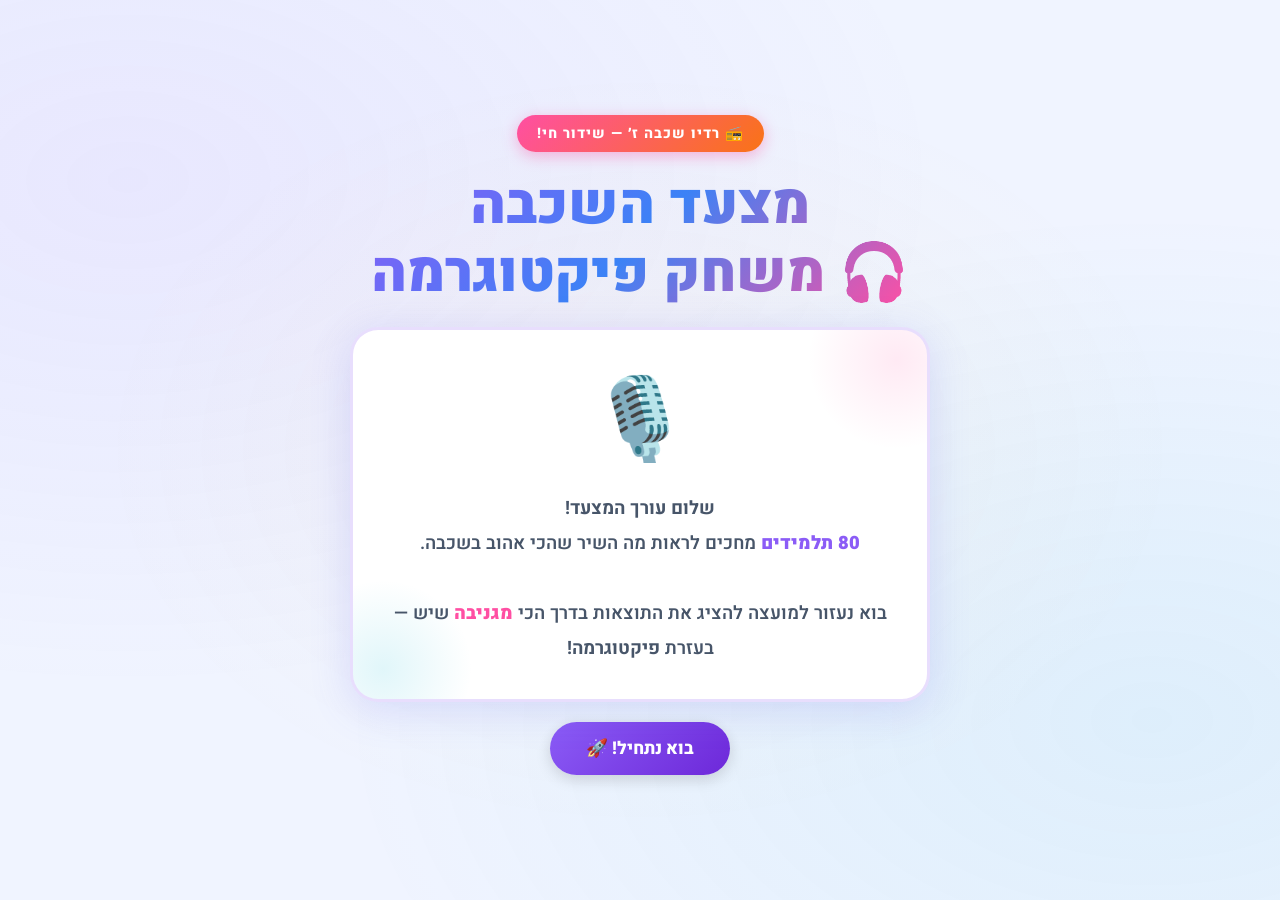
==== commit 4c020dd9: "Redesign pictogram game with bright child-friendly UI - Switch from dark to light/white background w" ====
--- a/pictogram-game.html
+++ b/pictogram-game.html
@@ -5,1272 +5,1302 @@
 <meta name="viewport" content="width=device-width, initial-scale=1.0">
 <title>🎧 מצעד השכבה - משחק פיקטוגרמה</title>
 <style>
-  @import url('https://fonts.googleapis.com/css2?family=Heebo:wght@400;600;700;800;900&display=swap');
-
-  :root {
-    --hiphop: #FF6B6B;
-    --pop: #FFD93D;
-    --rock: #6BCB77;
-    --med: #4D96FF;
-    --bg: #0a0a1a;
-    --panel: #141428;
-    --panel2: #1e1e38;
-    --gold: #FFD700;
-    --neon-pink: #FF2D78;
-    --neon-blue: #00F5FF;
-    --neon-green: #39FF14;
-  }
-
-  * { box-sizing: border-box; margin: 0; padding: 0; }
-
-  body {
-    font-family: 'Heebo', sans-serif;
-    background: var(--bg);
-    color: #fff;
-    min-height: 100vh;
-    overflow-x: hidden;
-  }
-
-  /* Animated background */
-  body::before {
-    content: '';
-    position: fixed;
-    top: 0; left: 0; right: 0; bottom: 0;
-    background:
-      radial-gradient(ellipse at 20% 50%, rgba(255,45,120,0.08) 0%, transparent 50%),
-      radial-gradient(ellipse at 80% 20%, rgba(0,245,255,0.08) 0%, transparent 50%),
-      radial-gradient(ellipse at 50% 80%, rgba(57,255,20,0.05) 0%, transparent 50%);
-    pointer-events: none;
-    z-index: 0;
-  }
-
-  .screen {
-    display: none;
-    position: relative;
-    z-index: 1;
-    min-height: 100vh;
-    padding: 20px;
-  }
-  .screen.active { display: flex; flex-direction: column; align-items: center; }
-
-  /* ===== HUD ===== */
-  .hud {
-    position: fixed;
-    top: 0; left: 0; right: 0;
-    z-index: 100;
-    background: rgba(10,10,26,0.95);
-    border-bottom: 2px solid var(--neon-pink);
-    padding: 8px 20px;
-    display: flex;
-    justify-content: space-between;
-    align-items: center;
-    backdrop-filter: blur(10px);
-  }
-
-  .hud-logo {
-    font-size: 1.1rem;
-    font-weight: 900;
-    background: linear-gradient(90deg, var(--neon-pink), var(--neon-blue));
-    -webkit-background-clip: text;
-    -webkit-text-fill-color: transparent;
-    background-clip: text;
-  }
-
-  .hud-stats {
-    display: flex;
-    gap: 20px;
-    align-items: center;
-  }
-
-  .hud-stat {
-    display: flex;
-    align-items: center;
-    gap: 6px;
-    background: var(--panel2);
-    padding: 4px 12px;
-    border-radius: 20px;
-    font-size: 0.85rem;
-    font-weight: 700;
-    border: 1px solid rgba(255,255,255,0.1);
-  }
-
-  .hud-stat .value {
-    color: var(--gold);
-    font-size: 1rem;
-  }
-
-  /* Listener meter */
-  .listener-bar-wrap {
-    display: flex;
-    align-items: center;
-    gap: 8px;
-  }
-
-  .listener-bar {
-    width: 100px;
-    height: 10px;
-    background: rgba(255,255,255,0.1);
-    border-radius: 5px;
-    overflow: hidden;
-    border: 1px solid rgba(0,245,255,0.3);
-  }
-
-  .listener-fill {
-    height: 100%;
-    background: linear-gradient(90deg, var(--neon-blue), var(--neon-green));
-    border-radius: 5px;
-    transition: width 0.5s ease;
-    width: 0%;
-    box-shadow: 0 0 8px var(--neon-blue);
-  }
-
-  /* ===== INTRO SCREEN ===== */
-  #screen-intro {
-    justify-content: center;
-    padding-top: 80px;
-    text-align: center;
-  }
-
-  .radio-station {
-    font-size: 0.9rem;
-    letter-spacing: 4px;
-    color: var(--neon-pink);
-    text-transform: uppercase;
-    margin-bottom: 10px;
-    animation: pulse 2s infinite;
-  }
-
-  @keyframes pulse {
-    0%, 100% { opacity: 1; }
-    50% { opacity: 0.5; }
-  }
-
-  .intro-title {
-    font-size: clamp(2rem, 5vw, 3.5rem);
-    font-weight: 900;
-    background: linear-gradient(135deg, var(--neon-pink), var(--neon-blue), var(--gold));
-    -webkit-background-clip: text;
-    -webkit-text-fill-color: transparent;
-    background-clip: text;
-    margin-bottom: 20px;
-    line-height: 1.2;
-  }
-
-  .intro-card {
-    background: var(--panel);
-    border: 2px solid var(--neon-pink);
-    border-radius: 24px;
-    padding: 30px 40px;
-    max-width: 600px;
-    margin: 0 auto 30px;
-    box-shadow: 0 0 40px rgba(255,45,120,0.2), inset 0 0 40px rgba(0,0,0,0.3);
-    position: relative;
-    overflow: hidden;
-  }
-
-  .intro-card::before {
-    content: '';
-    position: absolute;
-    top: -50%; left: -50%;
-    width: 200%; height: 200%;
-    background: conic-gradient(transparent 0deg, rgba(255,45,120,0.05) 60deg, transparent 120deg);
-    animation: rotate 8s linear infinite;
-  }
-
-  @keyframes rotate {
-    from { transform: rotate(0deg); }
-    to { transform: rotate(360deg); }
-  }
-
-  .intro-card p {
-    font-size: 1.15rem;
-    line-height: 1.8;
-    color: #ddd;
-    position: relative;
-    z-index: 1;
-  }
-
-  .intro-card .highlight {
-    color: var(--neon-blue);
-    font-weight: 700;
-  }
-
-  .big-emoji {
-    font-size: 4rem;
-    margin-bottom: 15px;
-    display: block;
-    animation: bounce 1s ease infinite alternate;
-  }
-
-  @keyframes bounce {
-    from { transform: translateY(0); }
-    to { transform: translateY(-10px); }
-  }
-
-  .btn {
-    background: linear-gradient(135deg, var(--neon-pink), #c0006b);
-    color: #fff;
-    border: none;
-    padding: 14px 40px;
-    font-size: 1.1rem;
-    font-weight: 800;
-    border-radius: 50px;
-    cursor: pointer;
-    font-family: 'Heebo', sans-serif;
-    box-shadow: 0 0 20px rgba(255,45,120,0.5);
-    transition: all 0.2s;
-    letter-spacing: 1px;
-  }
-
-  .btn:hover {
-    transform: translateY(-3px) scale(1.03);
-    box-shadow: 0 0 30px rgba(255,45,120,0.8);
-  }
-
-  .btn:active { transform: scale(0.97); }
-
-  .btn-blue {
-    background: linear-gradient(135deg, var(--neon-blue), #0070a0);
-    box-shadow: 0 0 20px rgba(0,245,255,0.4);
-  }
-
-  .btn-blue:hover { box-shadow: 0 0 30px rgba(0,245,255,0.7); }
-
-  .btn-green {
-    background: linear-gradient(135deg, var(--neon-green), #1a8a0a);
-    color: #000;
-    box-shadow: 0 0 20px rgba(57,255,20,0.4);
-  }
-
-  .btn-green:hover { box-shadow: 0 0 30px rgba(57,255,20,0.7); }
-
-  /* ===== DATA TABLE SCREEN ===== */
-  #screen-table {
-    padding-top: 90px;
-  }
-
-  .screen-title {
-    font-size: 1.8rem;
-    font-weight: 900;
-    text-align: center;
-    margin-bottom: 6px;
-    background: linear-gradient(90deg, var(--neon-blue), var(--neon-pink));
-    -webkit-background-clip: text;
-    -webkit-text-fill-color: transparent;
-    background-clip: text;
-  }
-
-  .screen-sub {
-    text-align: center;
-    color: #888;
-    font-size: 0.95rem;
-    margin-bottom: 25px;
-  }
-
-  .data-table-wrap {
-    background: var(--panel);
-    border-radius: 20px;
-    padding: 24px;
-    border: 1px solid rgba(255,255,255,0.1);
-    box-shadow: 0 0 30px rgba(0,0,0,0.5);
-    max-width: 600px;
-    width: 100%;
-    margin-bottom: 24px;
-  }
-
-  .data-table {
-    width: 100%;
-    border-collapse: collapse;
-    font-size: 1rem;
-  }
-
-  .data-table th {
-    padding: 12px 16px;
-    text-align: center;
-    font-size: 0.85rem;
-    letter-spacing: 2px;
-    color: var(--neon-blue);
-    border-bottom: 2px solid var(--neon-blue);
-    font-weight: 800;
-  }
-
-  .data-table td {
-    padding: 14px 16px;
-    text-align: center;
-    border-bottom: 1px solid rgba(255,255,255,0.07);
-    font-weight: 600;
-    font-size: 1.05rem;
-  }
-
-  .data-table tr:last-child td { border-bottom: none; }
-
-  .genre-badge {
-    display: inline-flex;
-    align-items: center;
-    gap: 8px;
-    padding: 6px 14px;
-    border-radius: 30px;
-    font-weight: 700;
-    font-size: 0.95rem;
-  }
-
-  .badge-hiphop { background: rgba(255,107,107,0.2); color: var(--hiphop); border: 1px solid var(--hiphop); }
-  .badge-pop { background: rgba(255,217,61,0.2); color: var(--pop); border: 1px solid var(--pop); }
-  .badge-rock { background: rgba(107,203,119,0.2); color: var(--rock); border: 1px solid var(--rock); }
-  .badge-med { background: rgba(77,150,255,0.2); color: var(--med); border: 1px solid var(--med); }
-
-  .freq-num {
-    font-size: 1.4rem;
-    font-weight: 900;
-    color: var(--gold);
-  }
-
-  .total-row td {
-    background: rgba(255,215,0,0.08);
-    font-weight: 800;
-    font-size: 1.1rem;
-    color: var(--gold);
-    border-top: 2px solid rgba(255,215,0,0.3);
-  }
-
-  /* ===== LEGEND SCREEN ===== */
-  #screen-legend {
-    padding-top: 90px;
-  }
-
-  .legend-options {
-    display: grid;
-    grid-template-columns: repeat(auto-fit, minmax(140px, 1fr));
-    gap: 15px;
-    max-width: 650px;
-    width: 100%;
-    margin: 20px 0;
-  }
-
-  .legend-option {
-    background: var(--panel);
-    border: 2px solid rgba(255,255,255,0.15);
-    border-radius: 16px;
-    padding: 20px;
-    text-align: center;
-    cursor: pointer;
-    transition: all 0.25s;
-    user-select: none;
-  }
-
-  .legend-option:hover {
-    border-color: var(--neon-blue);
-    transform: translateY(-4px);
-    box-shadow: 0 10px 25px rgba(0,245,255,0.2);
-  }
-
-  .legend-option.selected {
-    border-color: var(--neon-pink);
-    background: rgba(255,45,120,0.12);
-    box-shadow: 0 0 20px rgba(255,45,120,0.3);
-  }
-
-  .legend-option .symbol { font-size: 2.5rem; display: block; margin-bottom: 8px; }
-  .legend-option .value { font-size: 1rem; font-weight: 700; color: #ccc; }
-  .legend-option .value span { color: var(--gold); font-size: 1.2rem; }
-
-  .legend-hint {
-    background: rgba(0,245,255,0.08);
-    border: 1px solid rgba(0,245,255,0.3);
-    border-radius: 12px;
-    padding: 12px 20px;
-    font-size: 0.9rem;
-    color: var(--neon-blue);
-    max-width: 550px;
-    text-align: center;
-    margin-bottom: 20px;
-  }
-
-  /* ===== PICTOGRAM SCREEN ===== */
-  #screen-picto {
-    padding-top: 90px;
-  }
-
-  .picto-instructions {
-    background: var(--panel2);
-    border-radius: 14px;
-    padding: 14px 20px;
-    margin-bottom: 20px;
-    max-width: 750px;
-    width: 100%;
-    text-align: center;
-    border: 1px solid rgba(255,255,255,0.08);
-    font-size: 0.95rem;
-    color: #bbb;
-  }
-
-  .picto-board {
-    background: var(--panel);
-    border-radius: 20px;
-    padding: 24px;
-    max-width: 800px;
-    width: 100%;
-    border: 1px solid rgba(255,255,255,0.1);
-    box-shadow: 0 0 40px rgba(0,0,0,0.5);
-  }
-
-  .picto-row {
-    display: grid;
-    grid-template-columns: 140px 1fr;
-    gap: 16px;
-    align-items: start;
-    margin-bottom: 18px;
-    padding-bottom: 18px;
-    border-bottom: 1px solid rgba(255,255,255,0.07);
-  }
-
-  .picto-row:last-child { border-bottom: none; margin-bottom: 0; padding-bottom: 0; }
-
-  .picto-label {
-    display: flex;
-    flex-direction: column;
-    gap: 4px;
-  }
-
-  .picto-label .genre-name { font-weight: 800; font-size: 1rem; }
-  .picto-label .genre-count { font-size: 0.8rem; color: #888; }
-
-  .picto-drop-zone {
-    min-height: 60px;
-    background: rgba(255,255,255,0.03);
-    border: 2px dashed rgba(255,255,255,0.15);
-    border-radius: 12px;
-    padding: 10px;
-    display: flex;
-    flex-wrap: wrap;
-    gap: 4px;
-    align-items: center;
-    transition: all 0.2s;
-    cursor: pointer;
-    position: relative;
-  }
-
-  .picto-drop-zone:hover { border-color: rgba(255,255,255,0.3); background: rgba(255,255,255,0.05); }
-  .picto-drop-zone.drag-over { border-color: var(--neon-blue); background: rgba(0,245,255,0.08); }
-  .picto-drop-zone.correct { border-color: var(--neon-green); background: rgba(57,255,20,0.05); }
-  .picto-drop-zone.wrong { border-color: var(--hiphop); background: rgba(255,107,107,0.05); }
-
-  .picto-drop-zone .placeholder-text {
-    color: rgba(255,255,255,0.2);
-    font-size: 0.85rem;
-    pointer-events: none;
-    position: absolute;
-    top: 50%; left: 50%; transform: translate(-50%, -50%);
-    width: 100%; text-align: center;
-  }
-
-  .symbol-in-zone {
-    font-size: 1.6rem;
-    cursor: pointer;
-    transition: transform 0.1s;
-    user-select: none;
-    line-height: 1;
-  }
-
-  .symbol-in-zone:hover { transform: scale(1.2); }
-
-  .picto-controls {
-    display: flex;
-    gap: 10px;
-    align-items: center;
-    flex-wrap: wrap;
-  }
-
-  .symbol-btn {
-    background: var(--panel2);
-    border: 2px solid rgba(255,255,255,0.2);
-    color: white;
-    padding: 8px 16px;
-    border-radius: 10px;
-    cursor: pointer;
-    font-size: 1rem;
-    font-family: 'Heebo', sans-serif;
-    font-weight: 700;
-    transition: all 0.2s;
-    display: flex;
-    align-items: center;
-    gap: 6px;
-  }
-
-  .symbol-btn:hover { border-color: var(--neon-pink); background: rgba(255,45,120,0.1); }
-
-  .symbol-btn.half-btn { opacity: 0.8; }
-
-  .count-display {
-    background: rgba(255,215,0,0.1);
-    border: 1px solid rgba(255,215,0,0.3);
-    border-radius: 8px;
-    padding: 6px 12px;
-    font-size: 0.85rem;
-    color: var(--gold);
-    font-weight: 700;
-    min-width: 100px;
-    text-align: center;
-  }
-
-  .check-btn {
-    margin-top: 6px;
-    padding: 6px 14px;
-    border-radius: 8px;
-    font-size: 0.8rem;
-    border: 1px solid rgba(255,255,255,0.2);
-    background: rgba(255,255,255,0.05);
-    color: white;
-    cursor: pointer;
-    font-family: 'Heebo', sans-serif;
-    font-weight: 600;
-    transition: all 0.2s;
-  }
-
-  .check-btn:hover { background: rgba(255,255,255,0.1); }
-
-  .row-feedback {
-    font-size: 0.85rem;
-    font-weight: 700;
-    margin-top: 4px;
-    min-height: 20px;
-    transition: all 0.3s;
-  }
-
-  .feedback-correct { color: var(--neon-green); }
-  .feedback-wrong { color: var(--hiphop); }
-
-  /* ===== ANALYSIS SCREEN ===== */
-  #screen-analysis {
-    padding-top: 90px;
-  }
-
-  .questions-grid {
-    display: grid;
-    gap: 18px;
-    max-width: 700px;
-    width: 100%;
-  }
-
-  .question-card {
-    background: var(--panel);
-    border: 1px solid rgba(255,255,255,0.1);
-    border-radius: 18px;
-    padding: 20px 24px;
-    transition: all 0.3s;
-  }
-
-  .question-card.answered-correct {
-    border-color: var(--neon-green);
-    background: rgba(57,255,20,0.04);
-  }
-
-  .question-card.answered-wrong {
-    border-color: var(--hiphop);
-    background: rgba(255,107,107,0.04);
-  }
-
-  .q-header {
-    display: flex;
-    align-items: flex-start;
-    gap: 12px;
-    margin-bottom: 14px;
-  }
-
-  .q-num {
-    background: linear-gradient(135deg, var(--neon-pink), #c0006b);
-    color: white;
-    width: 30px; height: 30px;
-    border-radius: 50%;
-    display: flex; align-items: center; justify-content: center;
-    font-weight: 800;
-    font-size: 0.85rem;
-    flex-shrink: 0;
-  }
-
-  .q-text {
-    font-size: 1rem;
-    font-weight: 600;
-    line-height: 1.5;
-    color: #ddd;
-  }
-
-  .q-input-wrap {
-    display: flex;
-    gap: 10px;
-    align-items: center;
-    flex-wrap: wrap;
-  }
-
-  .q-input {
-    background: var(--panel2);
-    border: 2px solid rgba(255,255,255,0.15);
-    border-radius: 10px;
-    color: white;
-    font-family: 'Heebo', sans-serif;
-    font-size: 1rem;
-    font-weight: 600;
-    padding: 10px 14px;
-    outline: none;
-    transition: border-color 0.2s;
-    min-width: 120px;
-    direction: rtl;
-  }
-
-  .q-input:focus { border-color: var(--neon-blue); }
-  .q-input.correct { border-color: var(--neon-green); background: rgba(57,255,20,0.08); }
-  .q-input.wrong { border-color: var(--hiphop); background: rgba(255,107,107,0.08); }
-
-  .q-submit {
-    background: var(--panel2);
-    border: 2px solid rgba(255,255,255,0.2);
-    color: white;
-    padding: 10px 20px;
-    border-radius: 10px;
-    cursor: pointer;
-    font-family: 'Heebo', sans-serif;
-    font-weight: 700;
-    font-size: 0.95rem;
-    transition: all 0.2s;
-  }
-
-  .q-submit:hover { border-color: var(--neon-blue); background: rgba(0,245,255,0.1); }
-  .q-submit:disabled { opacity: 0.5; cursor: default; }
-
-  .q-feedback {
-    margin-top: 10px;
-    padding: 10px 14px;
-    border-radius: 10px;
-    font-size: 0.9rem;
-    font-weight: 600;
-    display: none;
-    line-height: 1.4;
-  }
-
-  .q-feedback.show { display: block; }
-  .q-feedback.correct { background: rgba(57,255,20,0.1); color: var(--neon-green); border: 1px solid rgba(57,255,20,0.3); }
-  .q-feedback.wrong { background: rgba(255,107,107,0.1); color: var(--hiphop); border: 1px solid rgba(255,107,107,0.3); }
-
-  /* fraction input */
-  .fraction-input {
-    display: flex;
-    align-items: center;
-    gap: 6px;
-    flex-direction: row-reverse;
-  }
-
-  .fraction-stack {
-    display: flex;
-    flex-direction: column;
-    align-items: center;
-    gap: 2px;
-  }
-
-  .fraction-line {
-    width: 50px;
-    height: 2px;
-    background: rgba(255,255,255,0.5);
-  }
-
-  .fraction-num-input {
-    width: 50px;
-    text-align: center;
-  }
-
-  /* ===== MULTIPLE CHOICE SCREEN ===== */
-  #screen-mc {
-    padding-top: 90px;
-  }
-
-  .mc-card {
-    background: var(--panel);
-    border-radius: 20px;
-    padding: 28px;
-    max-width: 650px;
-    width: 100%;
-    border: 1px solid rgba(255,255,255,0.1);
-    box-shadow: 0 0 40px rgba(0,0,0,0.5);
-  }
-
-  .mc-question {
-    font-size: 1.15rem;
-    font-weight: 700;
-    color: #fff;
-    margin-bottom: 20px;
-    line-height: 1.6;
-    padding: 14px;
-    background: rgba(255,215,0,0.08);
-    border-radius: 12px;
-    border-right: 4px solid var(--gold);
-  }
-
-  .mc-options {
-    display: grid;
-    gap: 12px;
-  }
-
-  .mc-option {
-    background: var(--panel2);
-    border: 2px solid rgba(255,255,255,0.12);
-    border-radius: 14px;
-    padding: 14px 18px;
-    cursor: pointer;
-    transition: all 0.2s;
-    font-size: 0.95rem;
-    font-weight: 600;
-    display: flex;
-    align-items: center;
-    gap: 12px;
-    text-align: right;
-  }
-
-  .mc-option:hover { border-color: var(--neon-blue); background: rgba(0,245,255,0.08); transform: translateX(-4px); }
-
-  .mc-option.selected-correct { border-color: var(--neon-green); background: rgba(57,255,20,0.1); }
-  .mc-option.selected-wrong { border-color: var(--hiphop); background: rgba(255,107,107,0.1); }
-  .mc-option.reveal-correct { border-color: var(--neon-green); background: rgba(57,255,20,0.08); }
-  .mc-option.disabled { cursor: default; pointer-events: none; }
-
-  .mc-letter {
-    background: rgba(255,255,255,0.1);
-    width: 32px; height: 32px;
-    border-radius: 50%;
-    display: flex; align-items: center; justify-content: center;
-    font-weight: 800;
-    font-size: 0.9rem;
-    flex-shrink: 0;
-  }
-
-  .mc-feedback {
-    margin-top: 16px;
-    padding: 14px 18px;
-    border-radius: 12px;
-    font-size: 0.95rem;
-    font-weight: 600;
-    display: none;
-    line-height: 1.5;
-  }
-
-  .mc-feedback.show { display: block; }
-  .mc-feedback.correct { background: rgba(57,255,20,0.1); color: var(--neon-green); border: 1px solid rgba(57,255,20,0.3); }
-  .mc-feedback.wrong { background: rgba(255,107,107,0.1); color: var(--hiphop); border: 1px solid rgba(255,107,107,0.3); }
-
-  /* ===== CERTIFICATE SCREEN ===== */
-  #screen-certificate {
-    padding-top: 80px;
-    text-align: center;
-    justify-content: center;
-  }
-
-  .cert-wrap {
-    background: linear-gradient(135deg, #1a1a2e, #0d0d1a);
-    border: 4px solid var(--gold);
-    border-radius: 24px;
-    padding: 40px;
-    max-width: 600px;
-    width: 100%;
-    box-shadow: 0 0 60px rgba(255,215,0,0.3), inset 0 0 40px rgba(255,215,0,0.05);
-    position: relative;
-    overflow: hidden;
-  }
-
-  .cert-wrap::before, .cert-wrap::after {
-    content: '🎵';
-    position: absolute;
-    font-size: 5rem;
-    opacity: 0.05;
-  }
-  .cert-wrap::before { top: -10px; right: -10px; transform: rotate(20deg); }
-  .cert-wrap::after { bottom: -10px; left: -10px; transform: rotate(-20deg); }
-
-  .cert-title {
-    font-size: 1rem;
-    letter-spacing: 4px;
-    color: var(--gold);
-    opacity: 0.8;
-    margin-bottom: 10px;
-  }
-
-  .cert-main-title {
-    font-size: clamp(1.8rem, 4vw, 2.8rem);
-    font-weight: 900;
-    background: linear-gradient(135deg, var(--gold), #fff, var(--gold));
-    -webkit-background-clip: text;
-    -webkit-text-fill-color: transparent;
-    background-clip: text;
-    margin-bottom: 20px;
-  }
-
-  .cert-emoji { font-size: 5rem; display: block; margin: 15px 0; animation: spin 3s linear infinite; }
-  @keyframes spin {
-    0%, 90%, 100% { transform: rotate(0deg); }
-    95% { transform: rotate(15deg); }
-    97% { transform: rotate(-15deg); }
-  }
-
-  .cert-text {
-    font-size: 1rem;
-    color: #ccc;
-    line-height: 1.7;
-    margin: 15px 0;
-  }
-
-  .cert-score {
-    background: rgba(255,215,0,0.1);
-    border: 2px solid var(--gold);
-    border-radius: 14px;
-    padding: 16px 24px;
-    display: inline-block;
-    margin: 15px 0;
-  }
-
-  .cert-score .score-num {
-    font-size: 3rem;
-    font-weight: 900;
-    color: var(--gold);
-    display: block;
-  }
-
-  .cert-score .score-label {
-    font-size: 0.9rem;
-    color: #aaa;
-  }
-
-  /* ===== CONFETTI ===== */
-  .confetti-piece {
-    position: fixed;
-    width: 10px;
-    height: 10px;
-    opacity: 0;
-    animation: confetti-fall 3s ease-in forwards;
-    border-radius: 2px;
-    z-index: 999;
-  }
-
-  @keyframes confetti-fall {
-    0% { transform: translateY(-20px) rotate(0deg); opacity: 1; }
-    100% { transform: translateY(100vh) rotate(720deg); opacity: 0; }
-  }
-
-  /* ===== Feedback Toast ===== */
-  .toast {
-    position: fixed;
-    top: 80px;
-    left: 50%;
-    transform: translateX(-50%) translateY(-20px);
-    background: var(--panel);
-    border-radius: 12px;
-    padding: 12px 24px;
-    font-weight: 700;
-    font-size: 1rem;
-    z-index: 200;
-    opacity: 0;
-    transition: all 0.3s;
-    pointer-events: none;
-    border: 2px solid var(--neon-green);
-    box-shadow: 0 0 20px rgba(57,255,20,0.3);
-  }
-
-  .toast.show { opacity: 1; transform: translateX(-50%) translateY(0); }
-  .toast.error { border-color: var(--hiphop); box-shadow: 0 0 20px rgba(255,107,107,0.3); }
-
-  /* ===== Progress Steps ===== */
-  .progress-steps {
-    display: flex;
-    gap: 8px;
-    margin-bottom: 20px;
-    flex-wrap: wrap;
-    justify-content: center;
-  }
-
-  .step {
-    width: 36px; height: 36px;
-    border-radius: 50%;
-    border: 2px solid rgba(255,255,255,0.15);
-    display: flex; align-items: center; justify-content: center;
-    font-size: 0.75rem;
-    font-weight: 700;
-    transition: all 0.3s;
-    color: rgba(255,255,255,0.4);
-  }
-
-  .step.current { border-color: var(--neon-pink); color: var(--neon-pink); box-shadow: 0 0 10px rgba(255,45,120,0.4); }
-  .step.done { background: var(--neon-green); border-color: var(--neon-green); color: #000; }
-
-  /* Responsive */
-  @media (max-width: 600px) {
-    .picto-row { grid-template-columns: 110px 1fr; gap: 10px; }
-    .hud-stats { gap: 8px; }
-    .listener-bar { width: 60px; }
-    .hud-stat { padding: 4px 8px; }
-  }
-
-  /* Legend display */
-  .legend-display {
-    background: rgba(255,255,255,0.05);
-    border: 1px solid rgba(255,255,255,0.1);
-    border-radius: 10px;
-    padding: 8px 16px;
-    display: flex;
-    align-items: center;
-    gap: 8px;
-    font-size: 0.85rem;
-    color: #aaa;
-    margin-bottom: 16px;
-  }
-
-  .legend-display span { color: var(--gold); font-weight: 700; }
+@import url('https://fonts.googleapis.com/css2?family=Heebo:wght@400;600;700;800;900&display=swap');
+
+:root {
+  --pink:    #FF4FA3;
+  --purple:  #8B5CF6;
+  --blue:    #3B82F6;
+  --cyan:    #06B6D4;
+  --green:   #22C55E;
+  --yellow:  #FBBF24;
+  --orange:  #F97316;
+  --red:     #EF4444;
+
+  --hiphop:  #FF4FA3;
+  --pop:     #FBBF24;
+  --rock:    #22C55E;
+  --med:     #3B82F6;
+
+  --bg:      #F0F4FF;
+  --surface: #FFFFFF;
+  --surface2:#F8FAFF;
+  --border:  #E2E8F0;
+  --text:    #1E293B;
+  --text2:   #475569;
+  --shadow:  0 4px 20px rgba(99,102,241,0.12);
+  --shadow-lg: 0 8px 40px rgba(99,102,241,0.18);
+}
+
+* { box-sizing: border-box; margin: 0; padding: 0; }
+
+body {
+  font-family: 'Heebo', sans-serif;
+  background: var(--bg);
+  color: var(--text);
+  min-height: 100vh;
+  direction: rtl;
+  font-size: 18px;
+}
+
+body::before {
+  content: '';
+  position: fixed;
+  inset: 0;
+  background:
+    radial-gradient(ellipse at 10% 20%, rgba(139,92,246,0.08) 0%, transparent 50%),
+    radial-gradient(ellipse at 90% 80%, rgba(6,182,212,0.08) 0%, transparent 50%),
+    radial-gradient(ellipse at 50% 50%, rgba(251,191,36,0.05) 0%, transparent 60%);
+  pointer-events: none;
+  z-index: 0;
+}
+
+.screen {
+  display: none;
+  position: relative;
+  z-index: 1;
+  min-height: 100vh;
+  padding: 20px 16px 40px;
+}
+.screen.active { display: flex; flex-direction: column; align-items: center; }
+
+/* ===== HUD ===== */
+.hud {
+  position: fixed;
+  top: 0; inset-inline-start: 0; inset-inline-end: 0;
+  z-index: 100;
+  background: linear-gradient(135deg, #667eea, #764ba2);
+  padding: 10px 20px;
+  display: flex;
+  justify-content: space-between;
+  align-items: center;
+  box-shadow: 0 4px 20px rgba(102,126,234,0.4);
+}
+
+.hud-logo {
+  font-size: 1.1rem;
+  font-weight: 900;
+  color: #fff;
+  text-shadow: 0 2px 8px rgba(0,0,0,0.2);
+}
+
+.hud-stats { display: flex; gap: 12px; align-items: center; }
+
+.hud-stat {
+  display: flex;
+  align-items: center;
+  gap: 6px;
+  background: rgba(255,255,255,0.2);
+  padding: 6px 14px;
+  border-radius: 30px;
+  font-size: 0.9rem;
+  font-weight: 800;
+  color: #fff;
+  backdrop-filter: blur(4px);
+}
+
+.hud-stat .val { font-size: 1.1rem; color: #FFE55C; }
+
+.listener-bar {
+  width: 80px; height: 10px;
+  background: rgba(255,255,255,0.25);
+  border-radius: 6px;
+  overflow: hidden;
+}
+
+.listener-fill {
+  height: 100%;
+  background: linear-gradient(90deg, #FFE55C, #FFC107);
+  border-radius: 6px;
+  width: 0%;
+  transition: width 0.6s cubic-bezier(.34,1.56,.64,1);
+}
+
+/* ===== BUTTONS ===== */
+.btn {
+  display: inline-flex;
+  align-items: center;
+  gap: 8px;
+  padding: 14px 36px;
+  font-family: 'Heebo', sans-serif;
+  font-size: 1.1rem;
+  font-weight: 800;
+  border: none;
+  border-radius: 50px;
+  cursor: pointer;
+  transition: all 0.2s cubic-bezier(.34,1.56,.64,1);
+  text-decoration: none;
+  box-shadow: 0 4px 15px rgba(0,0,0,0.15);
+}
+
+.btn:hover  { transform: translateY(-3px) scale(1.03); }
+.btn:active { transform: scale(0.97); }
+
+.btn-purple { background: linear-gradient(135deg, #8B5CF6, #6D28D9); color: #fff; }
+.btn-pink   { background: linear-gradient(135deg, #FF4FA3, #DB2777); color: #fff; }
+.btn-blue   { background: linear-gradient(135deg, #3B82F6, #1D4ED8); color: #fff; }
+.btn-green  { background: linear-gradient(135deg, #22C55E, #15803D); color: #fff; }
+.btn-orange { background: linear-gradient(135deg, #F97316, #C2410C); color: #fff; }
+
+/* ===== CARD ===== */
+.card {
+  background: var(--surface);
+  border-radius: 24px;
+  box-shadow: var(--shadow);
+  border: 2px solid var(--border);
+  width: 100%;
+  max-width: 700px;
+}
+
+/* ===== PROGRESS STEPS ===== */
+.progress-steps {
+  display: flex;
+  gap: 6px;
+  margin-bottom: 24px;
+  justify-content: center;
+  direction: ltr;
+}
+
+.step {
+  width: 38px; height: 38px;
+  border-radius: 50%;
+  border: 3px solid var(--border);
+  display: flex; align-items: center; justify-content: center;
+  font-size: 0.85rem;
+  font-weight: 800;
+  color: #94A3B8;
+  transition: all 0.3s;
+  background: var(--surface);
+}
+
+.step.current {
+  border-color: var(--purple);
+  color: var(--purple);
+  box-shadow: 0 0 0 4px rgba(139,92,246,0.2);
+  background: rgba(139,92,246,0.08);
+}
+
+.step.done {
+  background: var(--green);
+  border-color: var(--green);
+  color: #fff;
+}
+
+/* ===== SCREEN TITLE ===== */
+.screen-title {
+  font-size: 2rem;
+  font-weight: 900;
+  text-align: center;
+  margin-bottom: 6px;
+  color: var(--text);
+}
+
+.screen-sub {
+  font-size: 1rem;
+  text-align: center;
+  color: var(--text2);
+  margin-bottom: 24px;
+  font-weight: 600;
+}
+
+/* ===== TOAST ===== */
+.toast {
+  position: fixed;
+  top: 80px;
+  left: 50%;
+  transform: translateX(-50%) translateY(-20px);
+  background: var(--surface);
+  border-radius: 14px;
+  padding: 14px 28px;
+  font-weight: 800;
+  font-size: 1rem;
+  z-index: 200;
+  opacity: 0;
+  transition: all 0.3s cubic-bezier(.34,1.56,.64,1);
+  pointer-events: none;
+  border: 3px solid var(--green);
+  color: var(--green);
+  box-shadow: var(--shadow-lg);
+  white-space: nowrap;
+}
+
+.toast.show { opacity: 1; transform: translateX(-50%) translateY(0); }
+.toast.error { border-color: var(--red); color: var(--red); }
+
+/* ============================================================
+   SCREEN 0 — INTRO
+   ============================================================ */
+#screen-intro {
+  justify-content: center;
+  padding-top: 30px;
+  text-align: center;
+  gap: 20px;
+}
+
+.radio-badge {
+  display: inline-flex;
+  align-items: center;
+  gap: 8px;
+  background: linear-gradient(135deg, #FF4FA3, #F97316);
+  color: #fff;
+  padding: 8px 20px;
+  border-radius: 30px;
+  font-size: 0.9rem;
+  font-weight: 800;
+  letter-spacing: 1px;
+  box-shadow: 0 4px 15px rgba(255,79,163,0.4);
+  animation: pulse-badge 2s ease infinite;
+}
+
+@keyframes pulse-badge {
+  0%,100% { box-shadow: 0 4px 15px rgba(255,79,163,0.4); }
+  50%      { box-shadow: 0 4px 30px rgba(255,79,163,0.7); }
+}
+
+.intro-title {
+  font-size: clamp(2.2rem, 6vw, 3.5rem);
+  font-weight: 900;
+  background: linear-gradient(135deg, #8B5CF6, #3B82F6, #FF4FA3);
+  -webkit-background-clip: text;
+  -webkit-text-fill-color: transparent;
+  background-clip: text;
+  line-height: 1.2;
+}
+
+.intro-card {
+  background: var(--surface);
+  border-radius: 28px;
+  padding: 32px 36px;
+  max-width: 580px;
+  width: 100%;
+  box-shadow: var(--shadow-lg);
+  border: 3px solid rgba(139,92,246,0.2);
+  text-align: center;
+  position: relative;
+  overflow: hidden;
+}
+
+.intro-card::before {
+  content: '';
+  position: absolute;
+  top: -60px; right: -60px;
+  width: 180px; height: 180px;
+  background: radial-gradient(circle, rgba(255,79,163,0.12), transparent 70%);
+  pointer-events: none;
+}
+
+.intro-card::after {
+  content: '';
+  position: absolute;
+  bottom: -60px; left: -60px;
+  width: 180px; height: 180px;
+  background: radial-gradient(circle, rgba(6,182,212,0.12), transparent 70%);
+  pointer-events: none;
+}
+
+.intro-mic {
+  font-size: 5rem;
+  display: block;
+  animation: rock 2s ease-in-out infinite alternate;
+  margin-bottom: 12px;
+}
+
+@keyframes rock {
+  from { transform: rotate(-8deg); }
+  to   { transform: rotate(8deg); }
+}
+
+.intro-card p {
+  font-size: 1.15rem;
+  line-height: 1.9;
+  color: var(--text2);
+  font-weight: 600;
+  position: relative;
+  z-index: 1;
+}
+
+.intro-card .hl { color: var(--purple); font-weight: 900; }
+.intro-card .hl2 { color: var(--pink);   font-weight: 900; }
+
+/* ============================================================
+   SCREEN 1 — DATA TABLE
+   ============================================================ */
+#screen-table { padding-top: 90px; }
+
+.data-card {
+  background: var(--surface);
+  border-radius: 24px;
+  padding: 28px;
+  box-shadow: var(--shadow-lg);
+  border: 2px solid var(--border);
+  max-width: 620px;
+  width: 100%;
+  margin-bottom: 28px;
+}
+
+.data-table {
+  width: 100%;
+  border-collapse: separate;
+  border-spacing: 0 8px;
+}
+
+.data-table th {
+  font-size: 0.85rem;
+  font-weight: 800;
+  letter-spacing: 2px;
+  color: var(--text2);
+  text-transform: uppercase;
+  padding: 0 16px 8px;
+  text-align: center;
+  border-bottom: 2px solid var(--border);
+}
+
+.data-table td {
+  padding: 14px 16px;
+  text-align: center;
+  font-size: 1.05rem;
+  font-weight: 700;
+}
+
+.data-table tbody tr td:first-child {
+  border-radius: 14px 0 0 14px;
+}
+.data-table tbody tr td:last-child {
+  border-radius: 0 14px 14px 0;
+}
+
+.row-hiphop td { background: rgba(255,79,163,0.08); }
+.row-pop    td { background: rgba(251,191,36,0.12); }
+.row-rock   td { background: rgba(34,197,94,0.08); }
+.row-med    td { background: rgba(59,130,246,0.08); }
+.row-total  td { background: rgba(99,102,241,0.08); font-size: 1.15rem; }
+
+.genre-pill {
+  display: inline-flex;
+  align-items: center;
+  gap: 8px;
+  padding: 8px 18px;
+  border-radius: 30px;
+  font-weight: 800;
+  font-size: 1rem;
+  white-space: nowrap;
+}
+
+.pill-hiphop { background: rgba(255,79,163,0.15); color: #DB2777; border: 2px solid rgba(255,79,163,0.4); }
+.pill-pop    { background: rgba(251,191,36,0.2);  color: #B45309; border: 2px solid rgba(251,191,36,0.5); }
+.pill-rock   { background: rgba(34,197,94,0.15);  color: #15803D; border: 2px solid rgba(34,197,94,0.4); }
+.pill-med    { background: rgba(59,130,246,0.15); color: #1D4ED8; border: 2px solid rgba(59,130,246,0.4); }
+
+.freq-big { font-size: 1.6rem; font-weight: 900; }
+.freq-hiphop { color: #DB2777; }
+.freq-pop    { color: #B45309; }
+.freq-rock   { color: #15803D; }
+.freq-med    { color: #1D4ED8; }
+.freq-total  { color: #4F46E5; }
+
+/* ============================================================
+   SCREEN 2 — LEGEND
+   ============================================================ */
+#screen-legend { padding-top: 90px; }
+
+.legend-hint {
+  background: linear-gradient(135deg, rgba(6,182,212,0.1), rgba(59,130,246,0.1));
+  border: 2px solid rgba(6,182,212,0.35);
+  border-radius: 16px;
+  padding: 14px 22px;
+  font-size: 1rem;
+  font-weight: 700;
+  color: #0369A1;
+  max-width: 580px;
+  text-align: center;
+  margin-bottom: 24px;
+  line-height: 1.6;
+}
+
+.legend-grid {
+  display: grid;
+  grid-template-columns: repeat(2, 1fr);
+  gap: 16px;
+  max-width: 560px;
+  width: 100%;
+  margin-bottom: 28px;
+}
+
+.legend-option {
+  background: var(--surface);
+  border: 3px solid var(--border);
+  border-radius: 20px;
+  padding: 24px 20px;
+  text-align: center;
+  cursor: pointer;
+  transition: all 0.25s cubic-bezier(.34,1.56,.64,1);
+  user-select: none;
+  box-shadow: 0 2px 12px rgba(0,0,0,0.06);
+}
+
+.legend-option:hover {
+  border-color: var(--purple);
+  transform: translateY(-6px);
+  box-shadow: 0 12px 30px rgba(139,92,246,0.2);
+}
+
+.legend-option.selected {
+  border-color: var(--pink);
+  background: rgba(255,79,163,0.06);
+  box-shadow: 0 8px 30px rgba(255,79,163,0.25);
+}
+
+.legend-option .big-sym { font-size: 3rem; display: block; margin-bottom: 10px; }
+.legend-option .leg-val { font-size: 1.05rem; font-weight: 800; color: var(--text); }
+.legend-option .leg-val span { color: var(--purple); font-size: 1.3rem; }
+.legend-option .leg-note { font-size: 0.85rem; color: var(--text2); font-weight: 600; margin-top: 4px; }
+
+/* ============================================================
+   SCREEN 3 — PICTOGRAM
+   ============================================================ */
+#screen-picto { padding-top: 90px; }
+
+.picto-legend-bar {
+  background: linear-gradient(135deg, rgba(139,92,246,0.1), rgba(59,130,246,0.1));
+  border: 2px solid rgba(139,92,246,0.25);
+  border-radius: 16px;
+  padding: 12px 22px;
+  font-size: 1rem;
+  font-weight: 800;
+  color: #4F46E5;
+  max-width: 680px;
+  width: 100%;
+  text-align: center;
+  margin-bottom: 20px;
+}
+
+.picto-instructions {
+  background: rgba(251,191,36,0.12);
+  border: 2px solid rgba(251,191,36,0.4);
+  border-radius: 14px;
+  padding: 12px 20px;
+  font-size: 0.95rem;
+  font-weight: 700;
+  color: #92400E;
+  max-width: 680px;
+  width: 100%;
+  text-align: center;
+  margin-bottom: 20px;
+  line-height: 1.6;
+}
+
+.picto-board {
+  background: var(--surface);
+  border-radius: 24px;
+  padding: 28px;
+  max-width: 780px;
+  width: 100%;
+  box-shadow: var(--shadow-lg);
+  border: 2px solid var(--border);
+}
+
+.picto-row {
+  display: grid;
+  grid-template-columns: 160px 1fr;
+  gap: 20px;
+  align-items: start;
+  margin-bottom: 24px;
+  padding-bottom: 24px;
+  border-bottom: 2px dashed var(--border);
+}
+
+.picto-row:last-child { border-bottom: none; margin-bottom: 0; padding-bottom: 0; }
+
+.picto-label { display: flex; flex-direction: column; gap: 8px; }
+
+.genre-label-name {
+  font-weight: 900;
+  font-size: 1.05rem;
+}
+
+.picto-add-btns {
+  display: flex;
+  flex-direction: column;
+  gap: 8px;
+  margin-top: 4px;
+}
+
+.add-btn {
+  display: flex;
+  align-items: center;
+  gap: 6px;
+  padding: 10px 14px;
+  border-radius: 12px;
+  border: 2px solid var(--border);
+  background: var(--surface2);
+  cursor: pointer;
+  font-family: 'Heebo', sans-serif;
+  font-size: 1rem;
+  font-weight: 800;
+  color: var(--text);
+  transition: all 0.2s;
+  white-space: nowrap;
+}
+
+.add-btn:hover { background: rgba(139,92,246,0.08); border-color: var(--purple); color: var(--purple); }
+.add-btn:active { transform: scale(0.96); }
+
+.check-row-btn {
+  margin-top: 8px;
+  padding: 12px 18px;
+  border-radius: 12px;
+  border: 3px solid var(--blue);
+  background: rgba(59,130,246,0.08);
+  cursor: pointer;
+  font-family: 'Heebo', sans-serif;
+  font-size: 1rem;
+  font-weight: 800;
+  color: var(--blue);
+  transition: all 0.2s;
+  text-align: center;
+}
+
+.check-row-btn:hover { background: rgba(59,130,246,0.18); transform: translateY(-2px); }
+
+.row-feedback {
+  font-size: 0.95rem;
+  font-weight: 800;
+  margin-top: 6px;
+  min-height: 24px;
+  line-height: 1.4;
+}
+
+.fb-ok  { color: var(--green); }
+.fb-bad { color: var(--red); }
+
+.picto-zone {
+  min-height: 70px;
+  background: var(--surface2);
+  border: 3px dashed var(--border);
+  border-radius: 16px;
+  padding: 12px;
+  display: flex;
+  flex-wrap: wrap;
+  gap: 6px;
+  align-items: center;
+  transition: all 0.2s;
+  position: relative;
+}
+
+.picto-zone.zone-ok  { border-color: var(--green); background: rgba(34,197,94,0.06); }
+.picto-zone.zone-bad { border-color: var(--red);   background: rgba(239,68,68,0.06); }
+
+.zone-ph {
+  position: absolute;
+  inset: 0;
+  display: flex;
+  align-items: center;
+  justify-content: center;
+  color: #CBD5E1;
+  font-size: 0.9rem;
+  font-weight: 700;
+  pointer-events: none;
+}
+
+.sym-item {
+  font-size: 2rem;
+  cursor: pointer;
+  line-height: 1;
+  transition: transform 0.15s;
+  user-select: none;
+}
+
+.sym-item:hover { transform: scale(1.3); }
+
+/* ============================================================
+   SCREEN 4 — ANALYSIS
+   ============================================================ */
+#screen-analysis { padding-top: 90px; }
+
+/* inline data table */
+.mini-data-card {
+  background: linear-gradient(135deg, rgba(139,92,246,0.06), rgba(59,130,246,0.06));
+  border: 2px solid rgba(139,92,246,0.2);
+  border-radius: 20px;
+  padding: 20px 24px;
+  max-width: 700px;
+  width: 100%;
+  margin-bottom: 24px;
+}
+
+.mini-data-title {
+  font-size: 0.85rem;
+  font-weight: 800;
+  letter-spacing: 2px;
+  color: var(--purple);
+  text-align: center;
+  margin-bottom: 14px;
+}
+
+.mini-table {
+  display: grid;
+  grid-template-columns: repeat(4, 1fr);
+  gap: 10px;
+}
+
+.mini-cell {
+  background: var(--surface);
+  border-radius: 14px;
+  padding: 12px 8px;
+  text-align: center;
+  box-shadow: 0 2px 8px rgba(0,0,0,0.06);
+  border: 2px solid var(--border);
+}
+
+.mini-cell .mc-icon { font-size: 1.5rem; display: block; margin-bottom: 4px; }
+.mini-cell .mc-name { font-size: 0.8rem; font-weight: 800; color: var(--text2); margin-bottom: 4px; }
+.mini-cell .mc-num  { font-size: 1.5rem; font-weight: 900; }
+
+.questions-list { display: grid; gap: 18px; max-width: 700px; width: 100%; }
+
+.qcard {
+  background: var(--surface);
+  border: 2px solid var(--border);
+  border-radius: 20px;
+  padding: 22px 26px;
+  box-shadow: 0 2px 12px rgba(0,0,0,0.06);
+  transition: all 0.3s;
+}
+
+.qcard.q-correct { border-color: var(--green); background: rgba(34,197,94,0.04); }
+.qcard.q-wrong   { border-color: var(--red);   background: rgba(239,68,68,0.04); }
+
+.qcard-header { display: flex; gap: 14px; align-items: flex-start; margin-bottom: 16px; }
+
+.q-bubble {
+  width: 36px; height: 36px;
+  border-radius: 50%;
+  background: linear-gradient(135deg, #8B5CF6, #6D28D9);
+  color: #fff;
+  display: flex; align-items: center; justify-content: center;
+  font-weight: 900;
+  font-size: 1rem;
+  flex-shrink: 0;
+  box-shadow: 0 4px 12px rgba(109,40,217,0.4);
+}
+
+.qcard-text {
+  font-size: 1.05rem;
+  font-weight: 700;
+  color: var(--text);
+  line-height: 1.6;
+}
+
+.q-row {
+  display: flex;
+  gap: 12px;
+  align-items: center;
+  flex-wrap: wrap;
+}
+
+.q-input {
+  background: var(--surface2);
+  border: 2px solid var(--border);
+  border-radius: 12px;
+  color: var(--text);
+  font-family: 'Heebo', sans-serif;
+  font-size: 1.05rem;
+  font-weight: 700;
+  padding: 10px 16px;
+  outline: none;
+  transition: border-color 0.2s;
+  direction: rtl;
+}
+
+.q-input:focus { border-color: var(--purple); }
+.q-input.inp-ok  { border-color: var(--green); background: rgba(34,197,94,0.08); }
+.q-input.inp-bad { border-color: var(--red);   background: rgba(239,68,68,0.08); }
+
+select.q-input { cursor: pointer; min-width: 180px; }
+
+.q-check-btn {
+  padding: 10px 24px;
+  border-radius: 12px;
+  border: 3px solid var(--blue);
+  background: rgba(59,130,246,0.1);
+  cursor: pointer;
+  font-family: 'Heebo', sans-serif;
+  font-weight: 800;
+  font-size: 1rem;
+  color: var(--blue);
+  transition: all 0.2s;
+  white-space: nowrap;
+}
+
+.q-check-btn:hover { background: rgba(59,130,246,0.2); }
+.q-check-btn:disabled { opacity: 0.4; cursor: default; }
+
+.q-feedback-box {
+  display: none;
+  margin-top: 12px;
+  padding: 12px 16px;
+  border-radius: 12px;
+  font-size: 0.95rem;
+  font-weight: 700;
+  line-height: 1.5;
+}
+
+.q-feedback-box.show { display: block; }
+.q-feedback-box.fok  { background: rgba(34,197,94,0.1); color: #15803D; border: 2px solid rgba(34,197,94,0.3); }
+.q-feedback-box.fbad { background: rgba(239,68,68,0.1); color: #B91C1C; border: 2px solid rgba(239,68,68,0.3); }
+
+/* fraction inputs */
+.frac-wrap { display: inline-flex; align-items: center; gap: 8px; flex-direction: row-reverse; }
+.frac-stack { display: flex; flex-direction: column; align-items: center; gap: 3px; }
+.frac-line { width: 56px; height: 3px; background: #94A3B8; border-radius: 2px; }
+.frac-input { width: 56px; text-align: center; }
+
+/* ============================================================
+   SCREEN 5 — MULTIPLE CHOICE
+   ============================================================ */
+#screen-mc { padding-top: 90px; }
+
+.mc-card {
+  background: var(--surface);
+  border-radius: 24px;
+  padding: 30px;
+  max-width: 660px;
+  width: 100%;
+  box-shadow: var(--shadow-lg);
+  border: 2px solid var(--border);
+}
+
+.mc-q-box {
+  background: linear-gradient(135deg, rgba(251,191,36,0.15), rgba(249,115,22,0.1));
+  border-right: 5px solid var(--yellow);
+  border-radius: 14px;
+  padding: 18px 20px;
+  font-size: 1.1rem;
+  font-weight: 800;
+  color: var(--text);
+  margin-bottom: 22px;
+  line-height: 1.7;
+}
+
+.mc-options { display: grid; gap: 12px; }
+
+.mc-opt {
+  background: var(--surface2);
+  border: 2.5px solid var(--border);
+  border-radius: 16px;
+  padding: 16px 20px;
+  cursor: pointer;
+  transition: all 0.2s cubic-bezier(.34,1.56,.64,1);
+  font-size: 1rem;
+  font-weight: 700;
+  display: flex;
+  align-items: center;
+  gap: 14px;
+  text-align: right;
+  color: var(--text);
+}
+
+.mc-opt:hover { border-color: var(--purple); background: rgba(139,92,246,0.06); transform: translateX(4px); }
+.mc-opt.opt-correct { border-color: var(--green); background: rgba(34,197,94,0.1); }
+.mc-opt.opt-wrong   { border-color: var(--red);   background: rgba(239,68,68,0.1); }
+.mc-opt.opt-reveal  { border-color: var(--green); background: rgba(34,197,94,0.07); }
+.mc-opt.disabled    { cursor: default; pointer-events: none; }
+
+.mc-letter {
+  background: rgba(139,92,246,0.12);
+  width: 36px; height: 36px;
+  border-radius: 50%;
+  display: flex; align-items: center; justify-content: center;
+  font-weight: 900;
+  font-size: 0.95rem;
+  flex-shrink: 0;
+  color: var(--purple);
+}
+
+.mc-fb {
+  display: none;
+  margin-top: 18px;
+  padding: 16px 20px;
+  border-radius: 14px;
+  font-size: 1rem;
+  font-weight: 700;
+  line-height: 1.6;
+}
+
+.mc-fb.show { display: block; }
+.mc-fb.fok  { background: rgba(34,197,94,0.1); color: #15803D; border: 2px solid rgba(34,197,94,0.3); }
+.mc-fb.fbad { background: rgba(239,68,68,0.1); color: #B91C1C; border: 2px solid rgba(239,68,68,0.3); }
+
+/* ============================================================
+   SCREEN 6 — CERTIFICATE
+   ============================================================ */
+#screen-certificate { padding-top: 80px; justify-content: center; text-align: center; gap: 20px; }
+
+.cert {
+  background: var(--surface);
+  border-radius: 28px;
+  padding: 44px 40px;
+  max-width: 580px;
+  width: 100%;
+  box-shadow: 0 12px 60px rgba(251,191,36,0.25), 0 4px 20px rgba(0,0,0,0.08);
+  border: 4px solid var(--yellow);
+  position: relative;
+  overflow: hidden;
+}
+
+.cert::before, .cert::after {
+  content: '🎵';
+  position: absolute;
+  font-size: 6rem;
+  opacity: 0.06;
+  pointer-events: none;
+}
+.cert::before { top: -20px; right: -20px; transform: rotate(20deg); }
+.cert::after  { bottom: -20px; left: -20px; transform: rotate(-20deg); }
+
+.cert-label {
+  font-size: 0.85rem;
+  font-weight: 800;
+  letter-spacing: 4px;
+  color: #B45309;
+  margin-bottom: 10px;
+}
+
+.cert-title {
+  font-size: clamp(1.8rem, 4vw, 2.6rem);
+  font-weight: 900;
+  background: linear-gradient(135deg, #F97316, #FBBF24, #F97316);
+  -webkit-background-clip: text;
+  -webkit-text-fill-color: transparent;
+  background-clip: text;
+  margin-bottom: 16px;
+  line-height: 1.3;
+}
+
+.cert-icon { font-size: 5rem; display: block; margin: 10px 0; animation: wiggle 3s ease infinite; }
+@keyframes wiggle {
+  0%,90%,100% { transform: rotate(0); }
+  93%  { transform: rotate(12deg); }
+  96%  { transform: rotate(-12deg); }
+}
+
+.cert-body { font-size: 1.05rem; color: var(--text2); line-height: 1.8; font-weight: 600; margin: 12px 0; }
+
+.cert-score-box {
+  display: inline-block;
+  background: linear-gradient(135deg, rgba(251,191,36,0.15), rgba(249,115,22,0.1));
+  border: 3px solid var(--yellow);
+  border-radius: 18px;
+  padding: 18px 32px;
+  margin: 14px 0;
+}
+
+.cert-score-num { font-size: 3.5rem; font-weight: 900; color: #D97706; display: block; }
+.cert-score-lbl { font-size: 0.95rem; color: var(--text2); font-weight: 700; }
+.cert-rank { font-size: 1.15rem; font-weight: 900; color: #D97706; margin-top: 10px; }
+
+/* confetti */
+.confetti-piece {
+  position: fixed;
+  width: 10px; height: 10px;
+  opacity: 0;
+  animation: fall 3s ease-in forwards;
+  border-radius: 2px;
+  z-index: 999;
+  pointer-events: none;
+}
+@keyframes fall {
+  0%   { transform: translateY(-20px) rotate(0deg); opacity: 1; }
+  100% { transform: translateY(100vh) rotate(720deg); opacity: 0; }
+}
 </style>
 </head>
 <body>
 
-<!-- HUD (hidden on intro) -->
-<div class="hud" id="main-hud" style="display:none;">
-  <div class="hud-logo">🎙️ רדיו שכבה ז'</div>
+<!-- HUD -->
+<div class="hud" id="main-hud" style="display:none">
+  <div class="hud-logo">🎙️ רדיו שכבה ז׳</div>
   <div class="hud-stats">
-    <div class="hud-stat">🏆 <span class="value" id="hud-score">0</span> נקודות</div>
-    <div class="hud-stat listener-bar-wrap">
-      📡 מאזינים
+    <div class="hud-stat">🏆 <span class="val" id="hud-score">0</span> נק׳</div>
+    <div class="hud-stat">
+      📡
       <div class="listener-bar"><div class="listener-fill" id="listener-fill"></div></div>
-      <span class="value" id="listener-pct">0%</span>
+      <span class="val" id="listener-pct">0%</span>
     </div>
   </div>
 </div>
 
-<!-- Toast notification -->
 <div class="toast" id="toast"></div>
 
-<!-- ===== SCREEN 0: INTRO ===== -->
+<!-- ============================================================
+     SCREEN 0 — INTRO
+     ============================================================ -->
 <div class="screen active" id="screen-intro">
-  <div class="radio-station">📻 רדיו שכבה ז׳ — בשידור חי</div>
-  <div class="intro-title">מצעד השכבה<br>🎧 המשחק הדיגיטלי</div>
+  <div class="radio-badge">📻 רדיו שכבה ז׳ — שידור חי!</div>
+
+  <div class="intro-title">מצעד השכבה<br>🎧 משחק פיקטוגרמה</div>
 
   <div class="intro-card">
-    <span class="big-emoji">🎙️</span>
+    <span class="intro-mic">🎙️</span>
     <p>
-      <strong style="color:#fff;">שלום עורך המצעד!</strong><br><br>
-      <span class="highlight">80 תלמידים</span> מחכים לראות מה השיר שהכי אהוב בשכבה.<br><br>
-      בוא נעזור למועצה להציג להם את התוצאות בדרך הכי <span class="highlight">מגניבה</span> שיש —<br>
-      בעזרת <strong style="color:#fff;">פיקטוגרמה!</strong>
+      <strong>שלום עורך המצעד!</strong><br>
+      <span class="hl">80 תלמידים</span> מחכים לראות
+      מה השיר שהכי אהוב בשכבה.<br><br>
+      בוא נעזור למועצה להציג את התוצאות
+      בדרך הכי <span class="hl2">מגניבה</span> שיש —<br>
+      בעזרת <strong>פיקטוגרמה!</strong>
     </p>
   </div>
 
-  <button class="btn" onclick="startGame()">בוא נתחיל! 🚀</button>
+  <button class="btn btn-purple" onclick="startGame()">בוא נתחיל! 🚀</button>
 </div>
 
-<!-- ===== SCREEN 1: DATA TABLE ===== -->
+<!-- ============================================================
+     SCREEN 1 — DATA TABLE
+     ============================================================ -->
 <div class="screen" id="screen-table">
-  <div class="progress-steps" id="steps-table">
+  <div class="progress-steps">
     <div class="step current">1</div>
-    <div class="step">2</div>
-    <div class="step">3</div>
-    <div class="step">4</div>
-    <div class="step">5</div>
+    <div class="step">2</div><div class="step">3</div>
+    <div class="step">4</div><div class="step">5</div>
   </div>
 
   <div class="screen-title">📊 תוצאות הסקר</div>
   <div class="screen-sub">80 תלמידי השכבה בחרו את הז׳אנר האהוב עליהם</div>
 
-  <div class="data-table-wrap">
+  <div class="data-card">
     <table class="data-table">
       <thead>
-        <tr>
-          <th>ז׳אנר</th>
-          <th>שכיחות (מספר תלמידים)</th>
-        </tr>
+        <tr><th>ז׳אנר</th><th>מספר תלמידים</th></tr>
       </thead>
       <tbody>
-        <tr>
-          <td><span class="genre-badge badge-hiphop">🎤 היפ-הופ</span></td>
-          <td><span class="freq-num">24</span></td>
+        <tr class="row-hiphop">
+          <td><span class="genre-pill pill-hiphop">🎤 היפ-הופ</span></td>
+          <td><span class="freq-big freq-hiphop">24</span></td>
         </tr>
-        <tr>
-          <td><span class="genre-badge badge-pop">🌟 פופ</span></td>
-          <td><span class="freq-num">20</span></td>
+        <tr class="row-pop">
+          <td><span class="genre-pill pill-pop">🌟 פופ</span></td>
+          <td><span class="freq-big freq-pop">20</span></td>
         </tr>
-        <tr>
-          <td><span class="genre-badge badge-rock">🎸 רוק</span></td>
-          <td><span class="freq-num">20</span></td>
+        <tr class="row-rock">
+          <td><span class="genre-pill pill-rock">🎸 רוק</span></td>
+          <td><span class="freq-big freq-rock">20</span></td>
         </tr>
-        <tr>
-          <td><span class="genre-badge badge-med">🌊 ים-תיכוני</span></td>
-          <td><span class="freq-num">16</span></td>
+        <tr class="row-med">
+          <td><span class="genre-pill pill-med">🌊 ים-תיכוני</span></td>
+          <td><span class="freq-big freq-med">16</span></td>
         </tr>
-        <tr class="total-row">
+        <tr class="row-total">
           <td><strong>סה״כ</strong></td>
-          <td><strong>80</strong></td>
+          <td><span class="freq-big freq-total">80</span></td>
         </tr>
       </tbody>
     </table>
   </div>
 
-  <button class="btn btn-blue" onclick="goToLegend()">בחירת מקרא ➡️</button>
+  <button class="btn btn-blue" onclick="goToLegend()">בחירת מקרא ←</button>
 </div>
 
-<!-- ===== SCREEN 2: LEGEND CHOICE ===== -->
+<!-- ============================================================
+     SCREEN 2 — LEGEND
+     ============================================================ -->
 <div class="screen" id="screen-legend">
   <div class="progress-steps">
     <div class="step done">✓</div>
     <div class="step current">2</div>
-    <div class="step">3</div>
-    <div class="step">4</div>
-    <div class="step">5</div>
+    <div class="step">3</div><div class="step">4</div><div class="step">5</div>
   </div>
 
   <div class="screen-title">🎧 בחר מקרא לפיקטוגרמה</div>
-  <div class="screen-sub">כמה תלמידים מייצגת כל אוזנייה?</div>
+  <div class="screen-sub">כמה תלמידים תייצג כל אוזנייה?</div>
 
   <div class="legend-hint">
-    💡 זכור: בחר מספר שמחלק את כל השכיחויות בצורה נוחה (ללא שארית גדולה)
-  </div>
-
-  <div class="legend-options">
-    <div class="legend-option" onclick="selectLegend(2, this)">
-      <span class="symbol">🎧</span>
-      <div class="value">= <span>2</span> תלמידים</div>
-      <div style="font-size:0.75rem;color:#666;margin-top:4px;">40 אוזניות סה״כ</div>
+    💡 טיפ: בחר מספר שמחלק את כל השכיחויות (24, 20, 20, 16) בצורה נוחה — ללא שארית גדולה
+  </div>
+
+  <div class="legend-grid">
+    <div class="legend-option" onclick="pickLegend(2, this)">
+      <span class="big-sym">🎧</span>
+      <div class="leg-val">= <span>2</span> תלמידים</div>
+      <div class="leg-note">סה״כ 40 אוזניות</div>
     </div>
-    <div class="legend-option" onclick="selectLegend(4, this)">
-      <span class="symbol">🎧</span>
-      <div class="value">= <span>4</span> תלמידים</div>
-      <div style="font-size:0.75rem;color:#666;margin-top:4px;">20 אוזניות סה״כ</div>
+    <div class="legend-option" onclick="pickLegend(4, this)">
+      <span class="big-sym">🎧</span>
+      <div class="leg-val">= <span>4</span> תלמידים</div>
+      <div class="leg-note">סה״כ 20 אוזניות</div>
     </div>
-    <div class="legend-option" onclick="selectLegend(8, this)">
-      <span class="symbol">🎧</span>
-      <div class="value">= <span>8</span> תלמידים</div>
-      <div style="font-size:0.75rem;color:#999;margin-top:4px;">10 אוזניות סה״כ</div>
+    <div class="legend-option" onclick="pickLegend(8, this)">
+      <span class="big-sym">🎧</span>
+      <div class="leg-val">= <span>8</span> תלמידים</div>
+      <div class="leg-note">סה״כ 10 אוזניות</div>
     </div>
-    <div class="legend-option" onclick="selectLegend(10, this)">
-      <span class="symbol">🎧</span>
-      <div class="value">= <span>10</span> תלמידים</div>
-      <div style="font-size:0.75rem;color:#999;margin-top:4px;">8 אוזניות סה״כ</div>
+    <div class="legend-option" onclick="pickLegend(10, this)">
+      <span class="big-sym">🎧</span>
+      <div class="leg-val">= <span>10</span> תלמידים</div>
+      <div class="leg-note">סה״כ 8 אוזניות</div>
     </div>
   </div>
 
-  <button class="btn btn-blue" id="legend-next-btn" disabled onclick="goToPicto()">בניית הפיקטוגרמה ➡️</button>
+  <button class="btn btn-pink" id="legend-next" disabled onclick="goToPicto()">בניית פיקטוגרמה ←</button>
 </div>
 
-<!-- ===== SCREEN 3: PICTOGRAM ===== -->
+<!-- ============================================================
+     SCREEN 3 — PICTOGRAM
+     ============================================================ -->
 <div class="screen" id="screen-picto">
   <div class="progress-steps">
-    <div class="step done">✓</div>
-    <div class="step done">✓</div>
+    <div class="step done">✓</div><div class="step done">✓</div>
     <div class="step current">3</div>
-    <div class="step">4</div>
-    <div class="step">5</div>
+    <div class="step">4</div><div class="step">5</div>
   </div>
 
   <div class="screen-title">🎨 בנה את הפיקטוגרמה</div>
-  <div class="screen-sub">לחץ על + כדי להוסיף סמל, או על האוזנייה כדי להסיר</div>
-
-  <div class="legend-display" id="legend-display-text">
-    🎧 = <span id="legend-val-display">?</span> תלמידים &nbsp;|&nbsp; 🎧½ = <span id="legend-half-display">?</span> תלמידים
+
+  <div class="picto-legend-bar" id="picto-leg-bar">🎧 = ? תלמידים</div>
+
+  <div class="picto-instructions">
+    לחץ <strong>➕🎧</strong> כדי להוסיף אוזנייה שלמה &nbsp;|&nbsp;
+    לחץ <strong>➕½</strong> כדי להוסיף חצי אוזנייה &nbsp;|&nbsp;
+    לחץ על אוזנייה כדי <strong>להסיר</strong> אותה
   </div>
 
   <div class="picto-board">
-    <!-- rows built by JS -->
     <div id="picto-rows"></div>
   </div>
 
-  <div style="text-align:center;margin-top:20px;">
-    <button class="btn" onclick="checkAllRows()">בדוק את הפיקטוגרמה ✅</button>
+  <div style="text-align:center;margin-top:28px;">
+    <button class="btn btn-green" onclick="checkAllRows()">✅ בדוק את כל הפיקטוגרמה</button>
   </div>
 </div>
 
-<!-- ===== SCREEN 4: ANALYSIS ===== -->
+<!-- ============================================================
+     SCREEN 4 — ANALYSIS
+     ============================================================ -->
 <div class="screen" id="screen-analysis">
   <div class="progress-steps">
+    <div class="step done">✓</div><div class="step done">✓</div>
     <div class="step done">✓</div>
-    <div class="step done">✓</div>
-    <div class="step done">✓</div>
-    <div class="step current">4</div>
-    <div class="step">5</div>
+    <div class="step current">4</div><div class="step">5</div>
   </div>
 
   <div class="screen-title">🔍 ניתוח נתונים</div>
-  <div class="screen-sub">ענה על השאלות הבאות על פי הפיקטוגרמה שבנית</div>
-
-  <div class="questions-grid">
+  <div class="screen-sub">ענה על השאלות — הנתונים מוצגים כאן למטה לנוחותך</div>
+
+  <!-- mini data reminder -->
+  <div class="mini-data-card">
+    <div class="mini-data-title">📋 נתוני הסקר — תזכורת</div>
+    <div class="mini-table">
+      <div class="mini-cell">
+        <span class="mc-icon">🎤</span>
+        <div class="mc-name">היפ-הופ</div>
+        <div class="mc-num freq-hiphop">24</div>
+      </div>
+      <div class="mini-cell">
+        <span class="mc-icon">🌟</span>
+        <div class="mc-name">פופ</div>
+        <div class="mc-num freq-pop">20</div>
+      </div>
+      <div class="mini-cell">
+        <span class="mc-icon">🎸</span>
+        <div class="mc-name">רוק</div>
+        <div class="mc-num freq-rock">20</div>
+      </div>
+      <div class="mini-cell">
+        <span class="mc-icon">🌊</span>
+        <div class="mc-name">ים-תיכוני</div>
+        <div class="mc-num freq-med">16</div>
+      </div>
+    </div>
+    <div style="text-align:center;margin-top:10px;font-size:0.9rem;font-weight:800;color:#4F46E5;">סה״כ: 80 תלמידים</div>
+  </div>
+
+  <div class="questions-list">
 
     <!-- Q1 -->
-    <div class="question-card" id="qcard-1">
-      <div class="q-header">
-        <div class="q-num">א</div>
-        <div class="q-text">מהו הז׳אנר השכיח ביותר בסקר?</div>
-      </div>
-      <div class="q-input-wrap">
-        <select class="q-input" id="q1-input" style="min-width:160px;background:#1e1e38;cursor:pointer;">
-          <option value="">-- בחר --</option>
-          <option value="hiphop">היפ-הופ</option>
-          <option value="pop">פופ</option>
-          <option value="rock">רוק</option>
-          <option value="med">ים-תיכוני</option>
+    <div class="qcard" id="qcard-1">
+      <div class="qcard-header">
+        <div class="q-bubble">א</div>
+        <div class="qcard-text">מהו הז׳אנר <strong>השכיח ביותר</strong> בסקר?</div>
+      </div>
+      <div class="q-row">
+        <select class="q-input" id="q1-in">
+          <option value="">-- בחר ז׳אנר --</option>
+          <option value="hiphop">🎤 היפ-הופ</option>
+          <option value="pop">🌟 פופ</option>
+          <option value="rock">🎸 רוק</option>
+          <option value="med">🌊 ים-תיכוני</option>
         </select>
-        <button class="q-submit" onclick="checkQ1()">בדוק</button>
-      </div>
-      <div class="q-feedback" id="q1-feedback"></div>
+        <button class="q-check-btn" onclick="chkQ1()">בדוק ✓</button>
+      </div>
+      <div class="q-feedback-box" id="q1-fb"></div>
     </div>
 
     <!-- Q2 -->
-    <div class="question-card" id="qcard-2">
-      <div class="q-header">
-        <div class="q-num">ב</div>
-        <div class="q-text">חשב את השכיחות היחסית של ״ים-תיכוני״ (הצג כשבר פשוט מצומצם):</div>
-      </div>
-      <div class="q-input-wrap">
-        <div class="fraction-input">
-          <div class="fraction-stack">
-            <input type="number" class="q-input fraction-num-input" id="q2-num" placeholder="מונה" min="0" max="80">
-            <div class="fraction-line"></div>
-            <input type="number" class="q-input fraction-num-input" id="q2-den" placeholder="מכנה" min="1" max="80">
+    <div class="qcard" id="qcard-2">
+      <div class="qcard-header">
+        <div class="q-bubble">ב</div>
+        <div class="qcard-text">חשב את <strong>השכיחות היחסית</strong> של ״ים-תיכוני״ (שבר פשוט מצומצם):</div>
+      </div>
+      <div class="q-row">
+        <span style="font-size:1rem;font-weight:800;color:var(--text2);">שכיחות יחסית =</span>
+        <div class="frac-wrap">
+          <div class="frac-stack">
+            <input type="number" class="q-input frac-input" id="q2-num" placeholder="מונה" min="0" max="80">
+            <div class="frac-line"></div>
+            <input type="number" class="q-input frac-input" id="q2-den" placeholder="מכנה" min="1" max="80">
           </div>
-          <span style="font-size:1.2rem;color:#888;">שכיחות יחסית =</span>
         </div>
-        <button class="q-submit" onclick="checkQ2()">בדוק</button>
-      </div>
-      <div class="q-feedback" id="q2-feedback"></div>
+        <button class="q-check-btn" onclick="chkQ2()">בדוק ✓</button>
+      </div>
+      <div class="q-feedback-box" id="q2-fb"></div>
     </div>
 
     <!-- Q3 -->
-    <div class="question-card" id="qcard-3">
-      <div class="q-header">
-        <div class="q-num">ג</div>
-        <div class="q-text">מהי השכיחות המצטברת של ״פופ״ ו״רוק״ יחד?</div>
-      </div>
-      <div class="q-input-wrap">
-        <input type="number" class="q-input" id="q3-input" placeholder="מספר תלמידים" min="0" max="80" style="width:160px;">
-        <span style="color:#888;">תלמידים</span>
-        <button class="q-submit" onclick="checkQ3()">בדוק</button>
-      </div>
-      <div class="q-feedback" id="q3-feedback"></div>
+    <div class="qcard" id="qcard-3">
+      <div class="qcard-header">
+        <div class="q-bubble">ג</div>
+        <div class="qcard-text">מהי <strong>השכיחות המצטברת</strong> של ״פופ״ ו״רוק״ יחד?</div>
+      </div>
+      <div class="q-row">
+        <input type="number" class="q-input" id="q3-in" placeholder="מספר תלמידים" min="0" max="80" style="width:180px;">
+        <span style="font-size:1rem;font-weight:800;color:var(--text2);">תלמידים</span>
+        <button class="q-check-btn" onclick="chkQ3()">בדוק ✓</button>
+      </div>
+      <div class="q-feedback-box" id="q3-fb"></div>
     </div>
 
     <!-- Q4 -->
-    <div class="question-card" id="qcard-4">
-      <div class="q-header">
-        <div class="q-num">ד</div>
-        <div class="q-text">מהו אחוז התלמידים שאוהבים ״פופ״?</div>
-      </div>
-      <div class="q-input-wrap">
-        <input type="number" class="q-input" id="q4-input" placeholder="%" min="0" max="100" style="width:100px;">
-        <span style="color:#888;">%</span>
-        <button class="q-submit" onclick="checkQ4()">בדוק</button>
-      </div>
-      <div class="q-feedback" id="q4-feedback"></div>
+    <div class="qcard" id="qcard-4">
+      <div class="qcard-header">
+        <div class="q-bubble">ד</div>
+        <div class="qcard-text">מהו <strong>אחוז</strong> התלמידים שאוהבים ״פופ״?</div>
+      </div>
+      <div class="q-row">
+        <input type="number" class="q-input" id="q4-in" placeholder="%" min="0" max="100" style="width:120px;">
+        <span style="font-size:1.2rem;font-weight:900;color:var(--text2);">%</span>
+        <button class="q-check-btn" onclick="chkQ4()">בדוק ✓</button>
+      </div>
+      <div class="q-feedback-box" id="q4-fb"></div>
     </div>
 
   </div>
 
-  <div style="margin-top:24px;">
-    <button class="btn btn-blue" id="analysis-next-btn" style="display:none;" onclick="goToMC()">שאלה אמריקאית ➡️</button>
+  <div style="margin-top:28px;">
+    <button class="btn btn-orange" id="analysis-next" style="display:none" onclick="goToMC()">לשאלת חשיבה ←</button>
   </div>
 </div>
 
-<!-- ===== SCREEN 5: MULTIPLE CHOICE ===== -->
+<!-- ============================================================
+     SCREEN 5 — MULTIPLE CHOICE
+     ============================================================ -->
 <div class="screen" id="screen-mc">
   <div class="progress-steps">
-    <div class="step done">✓</div>
-    <div class="step done">✓</div>
-    <div class="step done">✓</div>
-    <div class="step done">✓</div>
+    <div class="step done">✓</div><div class="step done">✓</div>
+    <div class="step done">✓</div><div class="step done">✓</div>
     <div class="step current">5</div>
   </div>
 
   <div class="screen-title">🧠 שאלת חשיבה</div>
-  <div class="screen-sub">קראי בעיון ובחר את התשובה הנכונה</div>
+  <div class="screen-sub">קרא בעיון ובחר את התשובה הנכונה</div>
 
   <div class="mc-card">
-    <div class="mc-question">
-      אם נשנה את המקרא של הפיקטוגרמה (כמה תלמידים מייצגת כל אוזנייה) — האם הז׳אנר השכיח ביותר ישתנה?
+    <div class="mc-q-box">
+      אם נשנה את <strong>המקרא</strong> של הפיקטוגרמה
+      (כמה תלמידים מייצגת כל אוזנייה) —
+      האם הז׳אנר השכיח ביותר <strong>ישתנה</strong>?
     </div>
 
     <div class="mc-options">
-      <div class="mc-option" onclick="selectMC(this, false)" id="mc-a">
+      <div class="mc-opt" onclick="pickMC(this, false)">
         <div class="mc-letter">א</div>
         <div>כן, הז׳אנר השכיח ישתנה לפי המקרא</div>
       </div>
-      <div class="mc-option" onclick="selectMC(this, true)" id="mc-b">
+      <div class="mc-opt" id="mc-b" onclick="pickMC(this, true)">
         <div class="mc-letter">ב</div>
         <div>לא — כי כמות השירים בפועל נשארת זהה. המקרא רק משנה את הייצוג הגרפי</div>
       </div>
-      <div class="mc-option" onclick="selectMC(this, false)" id="mc-c">
+      <div class="mc-opt" onclick="pickMC(this, false)">
         <div class="mc-letter">ג</div>
         <div>אי אפשר לדעת, תלוי בנתונים</div>
       </div>
-      <div class="mc-option" onclick="selectMC(this, false)" id="mc-d">
+      <div class="mc-opt" onclick="pickMC(this, false)">
         <div class="mc-letter">ד</div>
         <div>תלוי בז׳אנר הספציפי שנבחר</div>
       </div>
     </div>
 
-    <div class="mc-feedback" id="mc-feedback"></div>
-  </div>
-
-  <div style="margin-top:24px;">
-    <button class="btn btn-green" id="mc-next-btn" style="display:none;" onclick="goToCertificate()">🏆 לתעודה!</button>
+    <div class="mc-fb" id="mc-fb"></div>
+  </div>
+
+  <div style="margin-top:28px;">
+    <button class="btn btn-green" id="mc-next" style="display:none" onclick="goToCert()">🏆 לתעודה!</button>
   </div>
 </div>
 
-<!-- ===== SCREEN 6: CERTIFICATE ===== -->
+<!-- ============================================================
+     SCREEN 6 — CERTIFICATE
+     ============================================================ -->
 <div class="screen" id="screen-certificate">
-  <div class="cert-wrap">
-    <div class="cert-title">תחנת רדיו שכבה ז׳</div>
-    <div class="cert-main-title" id="cert-title-text">תעודת הצטיינות</div>
-    <span class="cert-emoji" id="cert-emoji">🎧</span>
-    <p class="cert-text" id="cert-text">
+  <div class="cert">
+    <div class="cert-label">תחנת רדיו שכבה ז׳</div>
+    <div class="cert-title" id="cert-title">תעודת הצטיינות</div>
+    <span class="cert-icon" id="cert-icon">🎧</span>
+    <p class="cert-body" id="cert-body">
       מוענקת בזאת לתלמיד/ה המצטיין/ת<br>
       על השלמת <strong>מצעד השכבה</strong><br>
       בהצלחה מרשימה!
     </p>
-    <div class="cert-score">
-      <span class="score-num" id="cert-score-num">0</span>
-      <span class="score-label">נקודות מתוך 10</span>
+    <div class="cert-score-box">
+      <span class="cert-score-num" id="cert-num">0</span>
+      <span class="cert-score-lbl">נקודות מתוך 10</span>
     </div>
-    <p class="cert-text" id="cert-rank-text" style="margin-top:10px;color:var(--gold);font-weight:700;font-size:1.1rem;"></p>
-  </div>
-
-  <button class="btn" style="margin-top:24px;" onclick="restartGame()">🔄 שחק שוב</button>
+    <div class="cert-rank" id="cert-rank"></div>
+  </div>
+
+  <button class="btn btn-purple" style="margin-top:24px;" onclick="restart()">🔄 שחק שוב</button>
 </div>
 
+<!-- ============================================================
+     JAVASCRIPT
+     ============================================================ -->
 <script>
-// ===== GAME STATE =====
+const genres = [
+  { key:'hiphop', name:'🎤 היפ-הופ', count:24, cls:'freq-hiphop' },
+  { key:'pop',    name:'🌟 פופ',     count:20, cls:'freq-pop'    },
+  { key:'rock',   name:'🎸 רוק',     count:20, cls:'freq-rock'   },
+  { key:'med',    name:'🌊 ים-תיכוני', count:16, cls:'freq-med'  }
+];
+
 const state = {
   score: 0,
   listenerPct: 0,
-  legendValue: null,
+  legend: null,
+  rowCorrect: [false, false, false, false],
   rowChecked: [false, false, false, false],
-  rowCorrect: [false, false, false, false],
-  analysisAnswered: [false, false, false, false],
-  analysisCorrect: [false, false, false, false],
-  mcAnswered: false,
-  mcCorrect: false
+  qAnswered: [false, false, false, false],
+  qCorrect:  [false, false, false, false],
+  mcDone: false
 };
 
-const genres = [
-  { key: 'hiphop', name: '🎤 היפ-הופ', count: 24, color: '#FF6B6B' },
-  { key: 'pop',    name: '🌟 פופ',     count: 20, color: '#FFD93D' },
-  { key: 'rock',   name: '🎸 רוק',     count: 20, color: '#6BCB77' },
-  { key: 'med',    name: '🌊 ים-תיכוני', count: 16, color: '#4D96FF' }
-];
-
-// ===== UTILITY =====
-function showScreen(id) {
+// ===== UTILS =====
+function show(id) {
   document.querySelectorAll('.screen').forEach(s => s.classList.remove('active'));
   document.getElementById(id).classList.add('active');
   window.scrollTo(0, 0);
 }
 
-function showToast(msg, isError = false) {
-  const t = document.getElementById('toast');
-  t.textContent = msg;
-  t.classList.toggle('error', isError);
-  t.classList.add('show');
-  setTimeout(() => t.classList.remove('show'), 2500);
-}
-
-function addScore(pts) {
-  state.score += pts;
-  state.listenerPct = Math.min(100, state.listenerPct + pts * 10);
+function toast(msg, err=false) {
+  const el = document.getElementById('toast');
+  el.textContent = msg;
+  el.classList.toggle('error', err);
+  el.classList.add('show');
+  clearTimeout(el._t);
+  el._t = setTimeout(() => el.classList.remove('show'), 2800);
+}
+
+function addPts(n) {
+  state.score += n;
+  state.listenerPct = Math.min(100, state.listenerPct + n * 10);
   document.getElementById('hud-score').textContent = state.score;
   document.getElementById('listener-fill').style.width = state.listenerPct + '%';
   document.getElementById('listener-pct').textContent = state.listenerPct + '%';
@@ -1278,326 +1308,285 @@
 
 function gcd(a, b) { return b === 0 ? a : gcd(b, a % b); }
 
-// ===== NAVIGATION =====
+// ===== NAV =====
 function startGame() {
   document.getElementById('main-hud').style.display = 'flex';
-  showScreen('screen-table');
-}
-
-function goToLegend() {
-  showScreen('screen-legend');
-}
-
-function selectLegend(val, el) {
+  show('screen-table');
+}
+
+function goToLegend() { show('screen-legend'); }
+
+function pickLegend(val, el) {
   document.querySelectorAll('.legend-option').forEach(o => o.classList.remove('selected'));
   el.classList.add('selected');
-  state.legendValue = val;
-  document.getElementById('legend-next-btn').disabled = false;
+  state.legend = val;
+  document.getElementById('legend-next').disabled = false;
 }
 
 function goToPicto() {
-  if (!state.legendValue) return;
-  buildPictoBoard();
-  document.getElementById('legend-val-display').textContent = state.legendValue;
-  document.getElementById('legend-half-display').textContent = state.legendValue / 2;
-  showScreen('screen-picto');
-}
-
-function goToMC() {
-  showScreen('screen-mc');
-}
-
-function goToCertificate() {
-  showCertificate();
-  showScreen('screen-certificate');
-  launchConfetti();
-}
-
-function restartGame() {
-  state.score = 0;
-  state.listenerPct = 0;
-  state.legendValue = null;
-  state.rowChecked = [false, false, false, false];
-  state.rowCorrect = [false, false, false, false];
-  state.analysisAnswered = [false, false, false, false];
-  state.analysisCorrect = [false, false, false, false];
-  state.mcAnswered = false;
-  state.mcCorrect = false;
+  if (!state.legend) return;
+  buildBoard();
+  const half = state.legend / 2;
+  document.getElementById('picto-leg-bar').textContent =
+    `🎧 = ${state.legend} תלמידים  |  🎧½ = ${half} תלמידים`;
+  show('screen-picto');
+}
+
+function goToMC() { show('screen-mc'); }
+
+function goToCert() {
+  renderCert();
+  show('screen-certificate');
+  confetti();
+}
+
+function restart() {
+  Object.assign(state, {
+    score:0, listenerPct:0, legend:null,
+    rowCorrect:[false,false,false,false],
+    rowChecked:[false,false,false,false],
+    qAnswered:[false,false,false,false],
+    qCorrect:[false,false,false,false],
+    mcDone:false
+  });
   document.getElementById('hud-score').textContent = 0;
   document.getElementById('listener-fill').style.width = '0%';
   document.getElementById('listener-pct').textContent = '0%';
   document.querySelectorAll('.legend-option').forEach(o => o.classList.remove('selected'));
-  document.getElementById('legend-next-btn').disabled = true;
+  document.getElementById('legend-next').disabled = true;
   document.getElementById('main-hud').style.display = 'none';
-  showScreen('screen-intro');
+  show('screen-intro');
 }
 
 // ===== PICTOGRAM =====
-function buildPictoBoard() {
-  const container = document.getElementById('picto-rows');
-  container.innerHTML = '';
-
-  genres.forEach((g, idx) => {
-    const correctFull = Math.floor(g.count / state.legendValue);
-    const correctHalf = (g.count % state.legendValue) >= (state.legendValue / 2) ? 1 : 0;
+function buildBoard() {
+  const wrap = document.getElementById('picto-rows');
+  wrap.innerHTML = '';
+
+  genres.forEach((g, i) => {
+    const correctFull = Math.floor(g.count / state.legend);
+    const rem = g.count - correctFull * state.legend;
+    const correctHalf = rem >= state.legend / 2 ? 1 : 0;
 
     const row = document.createElement('div');
     row.className = 'picto-row';
-    row.dataset.idx = idx;
+
+    const colorMap = { hiphop:'#DB2777', pop:'#B45309', rock:'#15803D', med:'#1D4ED8' };
+    const c = colorMap[g.key];
 
     row.innerHTML = `
       <div class="picto-label">
-        <div class="genre-name" style="color:${g.color}">${g.name}</div>
-        <div class="genre-count">${g.count} תלמידים</div>
-        <div class="picto-controls" style="margin-top:8px;">
-          <button class="symbol-btn" onclick="addSymbol(${idx}, false)" title="הוסף אוזנייה">➕🎧</button>
-          ${state.legendValue > 1 ? `<button class="symbol-btn half-btn" onclick="addSymbol(${idx}, true)" title="הוסף חצי אוזנייה">➕🎧½</button>` : ''}
+        <div class="genre-label-name" style="color:${c}">${g.name}</div>
+        <div class="picto-add-btns">
+          <button class="add-btn" onclick="addSym(${i},false)">➕🎧 אוזנייה</button>
+          ${state.legend > 1
+            ? `<button class="add-btn" onclick="addSym(${i},true)">➕🎧½ חצי</button>`
+            : ''}
         </div>
-        <div class="count-display" id="count-${idx}">0 / ${correctFull + (correctHalf ? 0.5 : 0)} 🎧</div>
-        <button class="check-btn" onclick="checkRow(${idx})">בדוק שורה ✓</button>
-        <div class="row-feedback" id="row-fb-${idx}"></div>
-      </div>
-      <div class="picto-drop-zone" id="zone-${idx}">
-        <span class="placeholder-text">לחץ ➕ להוספת סמלים</span>
+        <button class="check-row-btn" onclick="chkRow(${i})">✓ בדוק שורה</button>
+        <div class="row-feedback" id="rf-${i}"></div>
+      </div>
+      <div class="picto-zone" id="zone-${i}">
+        <div class="zone-ph" id="zph-${i}">לחץ ➕ להוספת סמלים</div>
       </div>
     `;
-    container.appendChild(row);
+    wrap.appendChild(row);
   });
 }
 
-function addSymbol(idx, isHalf) {
-  const zone = document.getElementById(`zone-${idx}`);
-  // Remove placeholder
-  const ph = zone.querySelector('.placeholder-text');
-  if (ph) ph.remove();
-
-  const sym = document.createElement('span');
-  sym.className = 'symbol-in-zone';
-  sym.title = 'לחץ להסרה';
-  sym.dataset.half = isHalf ? '1' : '0';
-  sym.textContent = isHalf ? '🎧½' : '🎧';
-  sym.onclick = () => { sym.remove(); updateCount(idx); };
-  zone.appendChild(sym);
-  updateCount(idx);
-}
-
-function updateCount(idx) {
-  const zone = document.getElementById(`zone-${idx}`);
-  const syms = zone.querySelectorAll('.symbol-in-zone');
-  let total = 0;
-  syms.forEach(s => { total += s.dataset.half === '1' ? 0.5 : 1; });
-
-  const g = genres[idx];
-  const correctFull = Math.floor(g.count / state.legendValue);
-  const correctHalf = (g.count % state.legendValue) >= (state.legendValue / 2) ? 1 : 0;
-  const correctTotal = correctFull + correctHalf * 0.5;
-
-  document.getElementById(`count-${idx}`).textContent = `${total} / ${correctTotal} 🎧`;
-}
-
-function checkRow(idx) {
-  if (state.rowChecked[idx] && state.rowCorrect[idx]) return;
-
-  const zone = document.getElementById(`zone-${idx}`);
-  const syms = zone.querySelectorAll('.symbol-in-zone');
-  let fullCount = 0, halfCount = 0;
-  syms.forEach(s => {
-    if (s.dataset.half === '1') halfCount++;
-    else fullCount++;
-  });
-
-  const g = genres[idx];
-  const correctFull = Math.floor(g.count / state.legendValue);
-  const remStudents = g.count - correctFull * state.legendValue;
-  const correctHalf = remStudents >= state.legendValue / 2 ? 1 : 0;
-
-  const isCorrect = fullCount === correctFull && halfCount === correctHalf;
-  const fb = document.getElementById(`row-fb-${idx}`);
-
-  if (isCorrect) {
-    zone.classList.add('correct'); zone.classList.remove('wrong');
-    fb.className = 'row-feedback feedback-correct';
-    fb.textContent = '✅ מעולה! נכון!';
-    if (!state.rowCorrect[idx]) {
-      state.rowCorrect[idx] = true;
-      addScore(1);
-      showToast(`+1 נקודה! שורת ${g.name} נכונה! 🎉`);
+function addSym(i, half) {
+  const zone = document.getElementById(`zone-${i}`);
+  const ph = document.getElementById(`zph-${i}`);
+  if (ph) ph.style.display = 'none';
+
+  const sp = document.createElement('span');
+  sp.className = 'sym-item';
+  sp.dataset.half = half ? '1' : '0';
+  sp.textContent = half ? '🎧½' : '🎧';
+  sp.title = 'לחץ להסרה';
+  sp.onclick = () => {
+    sp.remove();
+    const remaining = zone.querySelectorAll('.sym-item').length;
+    if (remaining === 0 && ph) ph.style.display = 'flex';
+  };
+  zone.appendChild(sp);
+}
+
+function chkRow(i) {
+  if (state.rowCorrect[i]) return;   // already correct — don't re-penalise
+
+  const zone = document.getElementById(`zone-${i}`);
+  const syms = zone.querySelectorAll('.sym-item');
+
+  let full = 0, half = 0;
+  syms.forEach(s => { s.dataset.half === '1' ? half++ : full++; });
+
+  const g = genres[i];
+  const cFull = Math.floor(g.count / state.legend);
+  const rem   = g.count - cFull * state.legend;
+  const cHalf = rem >= state.legend / 2 ? 1 : 0;
+
+  const ok = full === cFull && half === cHalf;
+  const fb = document.getElementById(`rf-${i}`);
+
+  zone.classList.toggle('zone-ok',  ok);
+  zone.classList.toggle('zone-bad', !ok);
+
+  if (ok) {
+    fb.className = 'row-feedback fb-ok';
+    fb.textContent = '✅ כל הכבוד! נכון!';
+    if (!state.rowCorrect[i]) {
+      state.rowCorrect[i] = true;
+      addPts(1);
+      toast(`+1 נקודה! שורת ${g.name.split(' ')[1]} נכונה! 🎉`);
     }
   } else {
-    zone.classList.add('wrong'); zone.classList.remove('correct');
-    fb.className = 'row-feedback feedback-wrong';
-    const expected = correctFull + (correctHalf ? ' + חצי' : '');
-    fb.textContent = `❌ לא מדויק. נסה שוב. (רמז: ${expected} אוזניות)`;
+    fb.className = 'row-feedback fb-bad';
+    const hint = cFull + (cHalf ? ' + חצי' : '');
+    fb.textContent = `❌ לא מדויק — נסה שוב. (רמז: ${hint} אוזניות)`;
   }
-  state.rowChecked[idx] = true;
+  state.rowChecked[i] = true;
 }
 
 function checkAllRows() {
-  genres.forEach((_, idx) => checkRow(idx));
-  const allCorrect = state.rowCorrect.every(Boolean);
-  if (allCorrect) {
+  genres.forEach((_, i) => chkRow(i));
+  if (state.rowCorrect.every(Boolean)) {
     setTimeout(() => {
-      showToast('🎉 כל השורות נכונות! עוברים לניתוח!');
-      setTimeout(() => showScreen('screen-analysis'), 1000);
-    }, 500);
+      toast('🎉 כל השורות נכונות! עוברים לניתוח!');
+      setTimeout(() => show('screen-analysis'), 1200);
+    }, 400);
   } else {
-    showToast('חלק מהשורות עדיין לא נכונות. בדוק שוב!', true);
+    toast('חלק מהשורות עדיין שגויות — בדוק שוב!', true);
   }
 }
 
-// ===== ANALYSIS QUESTIONS =====
-function checkQ1() {
-  if (state.analysisAnswered[0]) return;
-  const val = document.getElementById('q1-input').value;
-  if (!val) { showToast('בחר תשובה קודם', true); return; }
-
-  const isCorrect = val === 'hiphop';
-  markAnalysis(0, isCorrect,
-    isCorrect ? '✅ נכון! היפ-הופ הוא הז׳אנר השכיח ביותר עם 24 תלמידים.' :
-    '❌ לא נכון. השוו את השכיחויות: היפ-הופ=24, פופ=20, רוק=20, ים-תיכוני=16. מי גדול?');
-}
-
-function checkQ2() {
-  if (state.analysisAnswered[1]) return;
-  const num = parseInt(document.getElementById('q2-num').value);
-  const den = parseInt(document.getElementById('q2-den').value);
-
-  if (isNaN(num) || isNaN(den) || den === 0) {
-    showToast('הכנס מונה ומכנה תקינים', true); return;
+// ===== ANALYSIS =====
+function markQ(idx, ok, okMsg, badMsg) {
+  state.qAnswered[idx] = true;
+  state.qCorrect[idx]  = ok;
+
+  const card = document.getElementById(`qcard-${idx+1}`);
+  card.classList.add(ok ? 'q-correct' : 'q-wrong');
+  card.querySelector('.q-check-btn').disabled = true;
+
+  const fb = document.getElementById(`q${idx+1}-fb`);
+  fb.textContent = ok ? okMsg : badMsg;
+  fb.className = `q-feedback-box show ${ok ? 'fok' : 'fbad'}`;
+
+  if (ok) { addPts(1); toast('+1 נקודה! כל הכבוד! 🎵'); }
+
+  if (state.qAnswered.every(Boolean)) {
+    setTimeout(() => {
+      document.getElementById('analysis-next').style.display = 'inline-flex';
+    }, 700);
   }
-
-  // Correct: 16/80 = 1/5
-  const g = gcd(Math.abs(num), Math.abs(den));
-  const reducedNum = num / g;
-  const reducedDen = den / g;
-  // Accept 16/80 or 1/5 or 2/10 etc. — check if equivalent to 1/5
-  const isCorrect = (num / den) === (16 / 80) && reducedNum === 1 && reducedDen === 5;
-
-  markAnalysis(1, isCorrect,
-    isCorrect ? '✅ נכון! 16/80 = 1/5. כל 5 תלמיד אחד אוהב ים-תיכוני.' :
-    `❌ לא נכון. ים-תיכוני: 16 תלמידים מתוך 80. השבר הוא 16/80. צמצם: גרסם ב-16 → 1/5.`);
-}
-
-function checkQ3() {
-  if (state.analysisAnswered[2]) return;
-  const val = parseInt(document.getElementById('q3-input').value);
-  const isCorrect = val === 40;
-  markAnalysis(2, isCorrect,
-    isCorrect ? '✅ נכון! פופ (20) + רוק (20) = 40 תלמידים יחד.' :
-    '❌ לא נכון. שכיחות מצטברת: פופ=20, רוק=20. צרף אותם: 20+20=?');
-}
-
-function checkQ4() {
-  if (state.analysisAnswered[3]) return;
-  const val = parseFloat(document.getElementById('q4-input').value);
-  const isCorrect = Math.abs(val - 25) < 0.5;
-  markAnalysis(3, isCorrect,
-    isCorrect ? '✅ נכון! 20 מתוך 80 = 20÷80×100 = 25%.' :
-    '❌ לא נכון. פופ = 20 תלמידים, סה״כ = 80. חשב: (20÷80)×100 = ?%');
-}
-
-function markAnalysis(idx, isCorrect, message) {
-  state.analysisAnswered[idx] = true;
-  state.analysisCorrect[idx] = isCorrect;
-
-  const card = document.getElementById(`qcard-${idx+1}`);
-  card.classList.add(isCorrect ? 'answered-correct' : 'answered-wrong');
-
-  const fb = document.getElementById(`q${idx+1}-feedback`);
-  fb.textContent = message;
-  fb.className = `q-feedback show ${isCorrect ? 'correct' : 'wrong'}`;
-
-  const submitBtn = card.querySelector('.q-submit');
-  submitBtn.disabled = true;
-
-  if (isCorrect) {
-    addScore(1);
-    showToast('+1 נקודה! כל הכבוד! 🎵');
+}
+
+function chkQ1() {
+  if (state.qAnswered[0]) return;
+  const v = document.getElementById('q1-in').value;
+  if (!v) { toast('בחר ז׳אנר קודם!', true); return; }
+  markQ(0, v === 'hiphop',
+    '✅ נכון! היפ-הופ הוא הז׳אנר השכיח ביותר עם 24 תלמידים.',
+    '❌ לא נכון. השווה: היפ-הופ=24, פופ=20, רוק=20, ים-תיכוני=16 — מי הכי גדול?');
+}
+
+function chkQ2() {
+  if (state.qAnswered[1]) return;
+  const n = parseInt(document.getElementById('q2-num').value);
+  const d = parseInt(document.getElementById('q2-den').value);
+  if (isNaN(n) || isNaN(d) || d === 0) { toast('הכנס מונה ומכנה תקינים', true); return; }
+  const g = gcd(Math.abs(n), Math.abs(d));
+  const ok = (n/d) === (16/80) && (n/g) === 1 && (d/g) === 5;
+  markQ(1, ok,
+    '✅ נכון! 16÷80 = 1/5. מכל 5 תלמידים — אחד אוהב ים-תיכוני.',
+    '❌ לא נכון. 16 מתוך 80 → שבר: 16/80. צמצם בגרסם המשותף הגדול (16): 1/5.');
+}
+
+function chkQ3() {
+  if (state.qAnswered[2]) return;
+  const v = parseInt(document.getElementById('q3-in').value);
+  markQ(2, v === 40,
+    '✅ נכון! פופ (20) + רוק (20) = 40 תלמידים.',
+    '❌ לא נכון. פופ=20, רוק=20 → 20+20=?');
+}
+
+function chkQ4() {
+  if (state.qAnswered[3]) return;
+  const v = parseFloat(document.getElementById('q4-in').value);
+  markQ(3, Math.abs(v - 25) < 0.1,
+    '✅ נכון! (20÷80)×100 = 25%.',
+    '❌ לא נכון. חשב: (20÷80)×100 = ?%');
+}
+
+// ===== MC =====
+function pickMC(el, correct) {
+  if (state.mcDone) return;
+  state.mcDone = true;
+
+  document.querySelectorAll('.mc-opt').forEach(o => o.classList.add('disabled'));
+  document.getElementById('mc-b').classList.add('opt-reveal');
+  el.classList.add(correct ? 'opt-correct' : 'opt-wrong');
+
+  const fb = document.getElementById('mc-fb');
+  if (correct) {
+    fb.textContent = '✅ מעולה! המקרא רק משנה את הגודל הגרפי של הסמלים — הנתונים האמיתיים לא משתנים, ולכן הז׳אנר השכיח נשאר אותו דבר!';
+    fb.className = 'mc-fb show fok';
+    addPts(1);
+    toast('+1 נקודה! חשיבה מבריקה! 🧠');
+  } else {
+    fb.textContent = '❌ לא נכון. התשובה הנכונה היא ב׳ — המקרא הוא רק ייצוג חזותי. הנתונים האמיתיים לא משתנים, ולכן גם לא הז׳אנר השכיח.';
+    fb.className = 'mc-fb show fbad';
   }
-
-  // Check if all answered
-  if (state.analysisAnswered.every(Boolean)) {
-    setTimeout(() => {
-      document.getElementById('analysis-next-btn').style.display = 'inline-block';
-    }, 800);
+  setTimeout(() => {
+    document.getElementById('mc-next').style.display = 'inline-flex';
+  }, 900);
+}
+
+// ===== CERTIFICATE =====
+function renderCert() {
+  const s = state.score;
+  document.getElementById('cert-num').textContent = s;
+
+  if (s >= 10) {
+    document.getElementById('cert-title').textContent = '🏆 תעודת עורך מצעד בכיר!';
+    document.getElementById('cert-icon').textContent = '🥇';
+    document.getElementById('cert-rank').textContent = '★ ציון מושלם! אתה עורך מצעד בכיר! ★';
+    document.getElementById('cert-body').innerHTML =
+      'מוענקת בזאת לתלמיד/ה<br>על השלמה <strong>מושלמת ומרשימה</strong><br>של מצעד השכבה! 🎊';
+  } else if (s >= 7) {
+    document.getElementById('cert-title').textContent = '🎵 תעודת עורך מצעד מנוסה';
+    document.getElementById('cert-icon').textContent = '🥈';
+    document.getElementById('cert-rank').textContent = 'כל הכבוד! עוד קצת תגיע לשלמות!';
+  } else {
+    document.getElementById('cert-title').textContent = '🎧 תעודת השתתפות';
+    document.getElementById('cert-icon').textContent = '🎵';
+    document.getElementById('cert-rank').textContent = 'המשך להתאמן — אתה בדרך הנכונה!';
   }
 }
 
-// ===== MULTIPLE CHOICE =====
-function selectMC(el, isCorrect) {
-  if (state.mcAnswered) return;
-  state.mcAnswered = true;
-  state.mcCorrect = isCorrect;
-
-  document.querySelectorAll('.mc-option').forEach(o => o.classList.add('disabled'));
-  document.getElementById('mc-b').classList.add('reveal-correct');
-
-  if (isCorrect) {
-    el.classList.add('selected-correct');
-  } else {
-    el.classList.add('selected-wrong');
-  }
-
-  const fb = document.getElementById('mc-feedback');
-  if (isCorrect) {
-    fb.textContent = '✅ מעולה! המקרא רק משנה את הגודל החזותי של הסמלים — הנתונים האמיתיים (כמה תלמידים בכל ז׳אנר) לא משתנים!';
-    fb.className = 'mc-feedback show correct';
-    addScore(1);
-    showToast('+1 נקודה! חשיבה מעולה! 🧠');
-  } else {
-    fb.textContent = '❌ לא נכון. התשובה הנכונה היא ב׳ — המקרא רק משנה את הייצוג הגרפי. הנתונים עצמם נשארים זהים, ולכן הז׳אנר השכיח לא ישתנה.';
-    fb.className = 'mc-feedback show wrong';
-  }
-
-  setTimeout(() => {
-    document.getElementById('mc-next-btn').style.display = 'inline-block';
-  }, 1000);
-}
-
-// ===== CERTIFICATE =====
-function showCertificate() {
-  const total = state.score;
-  document.getElementById('cert-score-num').textContent = total;
-
-  if (total >= 10) {
-    document.getElementById('cert-title-text').textContent = '🏆 תעודת עורך מצעד בכיר!';
-    document.getElementById('cert-emoji').textContent = '🥇';
-    document.getElementById('cert-rank-text').textContent = '★ ציון מושלם! אתה עורך מצעד בכיר! ★';
-    document.getElementById('cert-text').innerHTML = `
-      מוענקת בזאת לתלמיד/ה המצטיין/ת<br>
-      על השלמה <strong>מושלמת</strong> של מצעד השכבה<br>
-      בהצלחה יוצאת מן הכלל! 🎊
-    `;
-  } else if (total >= 7) {
-    document.getElementById('cert-title-text').textContent = '🎵 תעודת עורך מצעד מנוסה';
-    document.getElementById('cert-emoji').textContent = '🥈';
-    document.getElementById('cert-rank-text').textContent = 'כל הכבוד! עוד קצת ותגיע לשלמות!';
-  } else {
-    document.getElementById('cert-title-text').textContent = '🎧 תעודת השתתפות';
-    document.getElementById('cert-emoji').textContent = '🎵';
-    document.getElementById('cert-rank-text').textContent = 'המשך להתאמן — תצליח!';
-  }
-}
-
-function launchConfetti() {
-  const colors = ['#FF6B6B','#FFD93D','#6BCB77','#4D96FF','#FF2D78','#00F5FF','#FFD700'];
-  for (let i = 0; i < 60; i++) {
+// ===== CONFETTI =====
+function confetti() {
+  const cols = ['#FF4FA3','#FBBF24','#22C55E','#3B82F6','#8B5CF6','#F97316','#06B6D4'];
+  for (let i = 0; i < 70; i++) {
     const c = document.createElement('div');
     c.className = 'confetti-piece';
-    c.style.left = Math.random() * 100 + 'vw';
-    c.style.top = '-20px';
-    c.style.background = colors[Math.floor(Math.random() * colors.length)];
-    c.style.width = (Math.random() * 8 + 6) + 'px';
-    c.style.height = (Math.random() * 8 + 6) + 'px';
-    c.style.animationDelay = Math.random() * 2 + 's';
-    c.style.animationDuration = (Math.random() * 2 + 2) + 's';
+    c.style.cssText = `
+      left:${Math.random()*100}vw;
+      top:-20px;
+      background:${cols[i%cols.length]};
+      width:${6+Math.random()*10}px;
+      height:${6+Math.random()*10}px;
+      animation-delay:${Math.random()*2}s;
+      animation-duration:${2+Math.random()*2}s;
+      border-radius:${Math.random()>0.5?'50%':'3px'};
+    `;
     document.body.appendChild(c);
     setTimeout(() => c.remove(), 5000);
   }
 }
 
-// Init
-showScreen('screen-intro');
+show('screen-intro');
 </script>
 </body>
 </html>
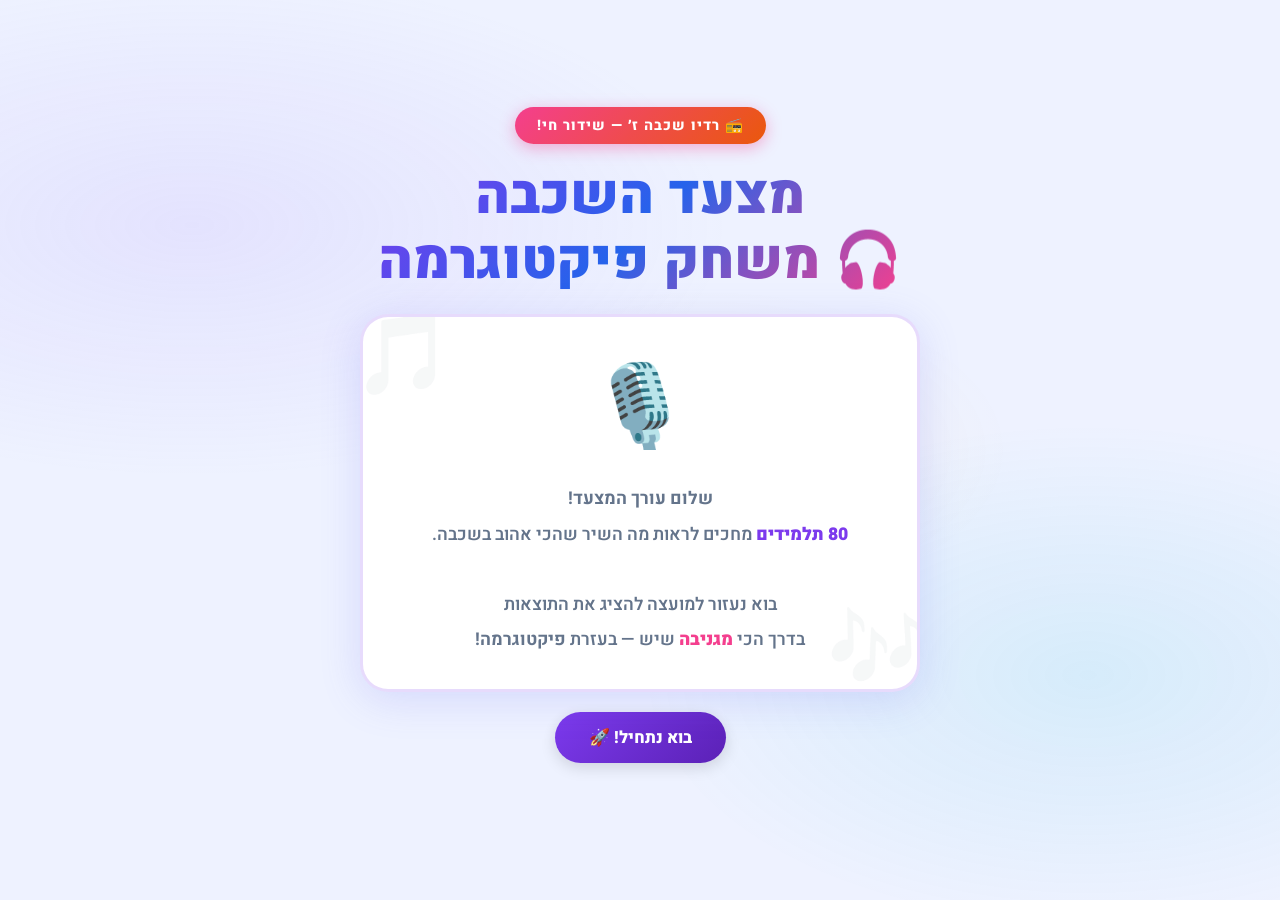
==== commit 234bbef7: "Fix pictogram screen UX and analysis screen issues - Show student count per genre on each pictogram " ====
--- a/pictogram-game.html
+++ b/pictogram-game.html
@@ -3,1586 +3,975 @@
 <head>
 <meta charset="UTF-8">
 <meta name="viewport" content="width=device-width, initial-scale=1.0">
-<title>🎧 מצעד השכבה - משחק פיקטוגרמה</title>
+<title>🎧 מצעד השכבה — פיקטוגרמה</title>
 <style>
 @import url('https://fonts.googleapis.com/css2?family=Heebo:wght@400;600;700;800;900&display=swap');
 
 :root {
-  --pink:    #FF4FA3;
-  --purple:  #8B5CF6;
-  --blue:    #3B82F6;
-  --cyan:    #06B6D4;
-  --green:   #22C55E;
-  --yellow:  #FBBF24;
-  --orange:  #F97316;
-  --red:     #EF4444;
-
-  --hiphop:  #FF4FA3;
-  --pop:     #FBBF24;
-  --rock:    #22C55E;
-  --med:     #3B82F6;
-
-  --bg:      #F0F4FF;
-  --surface: #FFFFFF;
-  --surface2:#F8FAFF;
-  --border:  #E2E8F0;
+  --bg:      #EEF2FF;
+  --white:   #FFFFFF;
+  --border:  #DDE3F0;
   --text:    #1E293B;
-  --text2:   #475569;
-  --shadow:  0 4px 20px rgba(99,102,241,0.12);
-  --shadow-lg: 0 8px 40px rgba(99,102,241,0.18);
-}
-
-* { box-sizing: border-box; margin: 0; padding: 0; }
-
-body {
-  font-family: 'Heebo', sans-serif;
-  background: var(--bg);
-  color: var(--text);
-  min-height: 100vh;
-  direction: rtl;
-  font-size: 18px;
-}
-
-body::before {
-  content: '';
-  position: fixed;
-  inset: 0;
+  --text2:   #64748B;
+  --shadow:  0 4px 24px rgba(99,102,241,.13);
+  --shadow-lg: 0 8px 40px rgba(99,102,241,.18);
+
+  --pink:   #F43F8E;
+  --amber:  #D97706;
+  --green:  #16A34A;
+  --blue:   #2563EB;
+  --purple: #7C3AED;
+  --red:    #DC2626;
+  --gold:   #CA8A04;
+}
+
+*{box-sizing:border-box;margin:0;padding:0;}
+
+body{
+  font-family:'Heebo',sans-serif;
+  background:var(--bg);
+  color:var(--text);
+  min-height:100vh;
+  direction:rtl;
+  font-size:17px;
+}
+
+/* ── gradient blobs ── */
+body::before{
+  content:'';position:fixed;inset:0;pointer-events:none;
   background:
-    radial-gradient(ellipse at 10% 20%, rgba(139,92,246,0.08) 0%, transparent 50%),
-    radial-gradient(ellipse at 90% 80%, rgba(6,182,212,0.08) 0%, transparent 50%),
-    radial-gradient(ellipse at 50% 50%, rgba(251,191,36,0.05) 0%, transparent 60%);
-  pointer-events: none;
-  z-index: 0;
-}
-
-.screen {
-  display: none;
-  position: relative;
-  z-index: 1;
-  min-height: 100vh;
-  padding: 20px 16px 40px;
-}
-.screen.active { display: flex; flex-direction: column; align-items: center; }
-
-/* ===== HUD ===== */
-.hud {
-  position: fixed;
-  top: 0; inset-inline-start: 0; inset-inline-end: 0;
-  z-index: 100;
-  background: linear-gradient(135deg, #667eea, #764ba2);
-  padding: 10px 20px;
-  display: flex;
-  justify-content: space-between;
-  align-items: center;
-  box-shadow: 0 4px 20px rgba(102,126,234,0.4);
-}
-
-.hud-logo {
-  font-size: 1.1rem;
-  font-weight: 900;
-  color: #fff;
-  text-shadow: 0 2px 8px rgba(0,0,0,0.2);
-}
-
-.hud-stats { display: flex; gap: 12px; align-items: center; }
-
-.hud-stat {
-  display: flex;
-  align-items: center;
-  gap: 6px;
-  background: rgba(255,255,255,0.2);
-  padding: 6px 14px;
-  border-radius: 30px;
-  font-size: 0.9rem;
-  font-weight: 800;
-  color: #fff;
-  backdrop-filter: blur(4px);
-}
-
-.hud-stat .val { font-size: 1.1rem; color: #FFE55C; }
-
-.listener-bar {
-  width: 80px; height: 10px;
-  background: rgba(255,255,255,0.25);
-  border-radius: 6px;
-  overflow: hidden;
-}
-
-.listener-fill {
-  height: 100%;
-  background: linear-gradient(90deg, #FFE55C, #FFC107);
-  border-radius: 6px;
-  width: 0%;
-  transition: width 0.6s cubic-bezier(.34,1.56,.64,1);
-}
-
-/* ===== BUTTONS ===== */
-.btn {
-  display: inline-flex;
-  align-items: center;
-  gap: 8px;
-  padding: 14px 36px;
-  font-family: 'Heebo', sans-serif;
-  font-size: 1.1rem;
-  font-weight: 800;
-  border: none;
-  border-radius: 50px;
-  cursor: pointer;
-  transition: all 0.2s cubic-bezier(.34,1.56,.64,1);
-  text-decoration: none;
-  box-shadow: 0 4px 15px rgba(0,0,0,0.15);
-}
-
-.btn:hover  { transform: translateY(-3px) scale(1.03); }
-.btn:active { transform: scale(0.97); }
-
-.btn-purple { background: linear-gradient(135deg, #8B5CF6, #6D28D9); color: #fff; }
-.btn-pink   { background: linear-gradient(135deg, #FF4FA3, #DB2777); color: #fff; }
-.btn-blue   { background: linear-gradient(135deg, #3B82F6, #1D4ED8); color: #fff; }
-.btn-green  { background: linear-gradient(135deg, #22C55E, #15803D); color: #fff; }
-.btn-orange { background: linear-gradient(135deg, #F97316, #C2410C); color: #fff; }
-
-/* ===== CARD ===== */
-.card {
-  background: var(--surface);
-  border-radius: 24px;
-  box-shadow: var(--shadow);
-  border: 2px solid var(--border);
-  width: 100%;
-  max-width: 700px;
-}
-
-/* ===== PROGRESS STEPS ===== */
-.progress-steps {
-  display: flex;
-  gap: 6px;
-  margin-bottom: 24px;
-  justify-content: center;
-  direction: ltr;
-}
-
-.step {
-  width: 38px; height: 38px;
-  border-radius: 50%;
-  border: 3px solid var(--border);
-  display: flex; align-items: center; justify-content: center;
-  font-size: 0.85rem;
-  font-weight: 800;
-  color: #94A3B8;
-  transition: all 0.3s;
-  background: var(--surface);
-}
-
-.step.current {
-  border-color: var(--purple);
-  color: var(--purple);
-  box-shadow: 0 0 0 4px rgba(139,92,246,0.2);
-  background: rgba(139,92,246,0.08);
-}
-
-.step.done {
-  background: var(--green);
-  border-color: var(--green);
-  color: #fff;
-}
-
-/* ===== SCREEN TITLE ===== */
-.screen-title {
-  font-size: 2rem;
-  font-weight: 900;
-  text-align: center;
-  margin-bottom: 6px;
-  color: var(--text);
-}
-
-.screen-sub {
-  font-size: 1rem;
-  text-align: center;
-  color: var(--text2);
-  margin-bottom: 24px;
-  font-weight: 600;
-}
-
-/* ===== TOAST ===== */
-.toast {
-  position: fixed;
-  top: 80px;
-  left: 50%;
-  transform: translateX(-50%) translateY(-20px);
-  background: var(--surface);
-  border-radius: 14px;
-  padding: 14px 28px;
-  font-weight: 800;
-  font-size: 1rem;
-  z-index: 200;
-  opacity: 0;
-  transition: all 0.3s cubic-bezier(.34,1.56,.64,1);
-  pointer-events: none;
-  border: 3px solid var(--green);
-  color: var(--green);
-  box-shadow: var(--shadow-lg);
-  white-space: nowrap;
-}
-
-.toast.show { opacity: 1; transform: translateX(-50%) translateY(0); }
-.toast.error { border-color: var(--red); color: var(--red); }
-
-/* ============================================================
-   SCREEN 0 — INTRO
-   ============================================================ */
-#screen-intro {
-  justify-content: center;
-  padding-top: 30px;
-  text-align: center;
-  gap: 20px;
-}
-
-.radio-badge {
-  display: inline-flex;
-  align-items: center;
-  gap: 8px;
-  background: linear-gradient(135deg, #FF4FA3, #F97316);
-  color: #fff;
-  padding: 8px 20px;
-  border-radius: 30px;
-  font-size: 0.9rem;
-  font-weight: 800;
-  letter-spacing: 1px;
-  box-shadow: 0 4px 15px rgba(255,79,163,0.4);
-  animation: pulse-badge 2s ease infinite;
-}
-
-@keyframes pulse-badge {
-  0%,100% { box-shadow: 0 4px 15px rgba(255,79,163,0.4); }
-  50%      { box-shadow: 0 4px 30px rgba(255,79,163,0.7); }
-}
-
-.intro-title {
-  font-size: clamp(2.2rem, 6vw, 3.5rem);
-  font-weight: 900;
-  background: linear-gradient(135deg, #8B5CF6, #3B82F6, #FF4FA3);
-  -webkit-background-clip: text;
-  -webkit-text-fill-color: transparent;
-  background-clip: text;
-  line-height: 1.2;
-}
-
-.intro-card {
-  background: var(--surface);
-  border-radius: 28px;
-  padding: 32px 36px;
-  max-width: 580px;
-  width: 100%;
-  box-shadow: var(--shadow-lg);
-  border: 3px solid rgba(139,92,246,0.2);
-  text-align: center;
-  position: relative;
-  overflow: hidden;
-}
-
-.intro-card::before {
-  content: '';
-  position: absolute;
-  top: -60px; right: -60px;
-  width: 180px; height: 180px;
-  background: radial-gradient(circle, rgba(255,79,163,0.12), transparent 70%);
-  pointer-events: none;
-}
-
-.intro-card::after {
-  content: '';
-  position: absolute;
-  bottom: -60px; left: -60px;
-  width: 180px; height: 180px;
-  background: radial-gradient(circle, rgba(6,182,212,0.12), transparent 70%);
-  pointer-events: none;
-}
-
-.intro-mic {
-  font-size: 5rem;
-  display: block;
-  animation: rock 2s ease-in-out infinite alternate;
-  margin-bottom: 12px;
-}
-
-@keyframes rock {
-  from { transform: rotate(-8deg); }
-  to   { transform: rotate(8deg); }
-}
-
-.intro-card p {
-  font-size: 1.15rem;
-  line-height: 1.9;
-  color: var(--text2);
-  font-weight: 600;
-  position: relative;
-  z-index: 1;
-}
-
-.intro-card .hl { color: var(--purple); font-weight: 900; }
-.intro-card .hl2 { color: var(--pink);   font-weight: 900; }
-
-/* ============================================================
-   SCREEN 1 — DATA TABLE
-   ============================================================ */
-#screen-table { padding-top: 90px; }
-
-.data-card {
-  background: var(--surface);
-  border-radius: 24px;
-  padding: 28px;
-  box-shadow: var(--shadow-lg);
-  border: 2px solid var(--border);
-  max-width: 620px;
-  width: 100%;
-  margin-bottom: 28px;
-}
-
-.data-table {
-  width: 100%;
-  border-collapse: separate;
-  border-spacing: 0 8px;
-}
-
-.data-table th {
-  font-size: 0.85rem;
-  font-weight: 800;
-  letter-spacing: 2px;
-  color: var(--text2);
-  text-transform: uppercase;
-  padding: 0 16px 8px;
-  text-align: center;
-  border-bottom: 2px solid var(--border);
-}
-
-.data-table td {
-  padding: 14px 16px;
-  text-align: center;
-  font-size: 1.05rem;
-  font-weight: 700;
-}
-
-.data-table tbody tr td:first-child {
-  border-radius: 14px 0 0 14px;
-}
-.data-table tbody tr td:last-child {
-  border-radius: 0 14px 14px 0;
-}
-
-.row-hiphop td { background: rgba(255,79,163,0.08); }
-.row-pop    td { background: rgba(251,191,36,0.12); }
-.row-rock   td { background: rgba(34,197,94,0.08); }
-.row-med    td { background: rgba(59,130,246,0.08); }
-.row-total  td { background: rgba(99,102,241,0.08); font-size: 1.15rem; }
-
-.genre-pill {
-  display: inline-flex;
-  align-items: center;
-  gap: 8px;
-  padding: 8px 18px;
-  border-radius: 30px;
-  font-weight: 800;
-  font-size: 1rem;
-  white-space: nowrap;
-}
-
-.pill-hiphop { background: rgba(255,79,163,0.15); color: #DB2777; border: 2px solid rgba(255,79,163,0.4); }
-.pill-pop    { background: rgba(251,191,36,0.2);  color: #B45309; border: 2px solid rgba(251,191,36,0.5); }
-.pill-rock   { background: rgba(34,197,94,0.15);  color: #15803D; border: 2px solid rgba(34,197,94,0.4); }
-.pill-med    { background: rgba(59,130,246,0.15); color: #1D4ED8; border: 2px solid rgba(59,130,246,0.4); }
-
-.freq-big { font-size: 1.6rem; font-weight: 900; }
-.freq-hiphop { color: #DB2777; }
-.freq-pop    { color: #B45309; }
-.freq-rock   { color: #15803D; }
-.freq-med    { color: #1D4ED8; }
-.freq-total  { color: #4F46E5; }
-
-/* ============================================================
-   SCREEN 2 — LEGEND
-   ============================================================ */
-#screen-legend { padding-top: 90px; }
-
-.legend-hint {
-  background: linear-gradient(135deg, rgba(6,182,212,0.1), rgba(59,130,246,0.1));
-  border: 2px solid rgba(6,182,212,0.35);
-  border-radius: 16px;
-  padding: 14px 22px;
-  font-size: 1rem;
-  font-weight: 700;
-  color: #0369A1;
-  max-width: 580px;
-  text-align: center;
-  margin-bottom: 24px;
-  line-height: 1.6;
-}
-
-.legend-grid {
-  display: grid;
-  grid-template-columns: repeat(2, 1fr);
-  gap: 16px;
-  max-width: 560px;
-  width: 100%;
-  margin-bottom: 28px;
-}
-
-.legend-option {
-  background: var(--surface);
-  border: 3px solid var(--border);
-  border-radius: 20px;
-  padding: 24px 20px;
-  text-align: center;
-  cursor: pointer;
-  transition: all 0.25s cubic-bezier(.34,1.56,.64,1);
-  user-select: none;
-  box-shadow: 0 2px 12px rgba(0,0,0,0.06);
-}
-
-.legend-option:hover {
-  border-color: var(--purple);
-  transform: translateY(-6px);
-  box-shadow: 0 12px 30px rgba(139,92,246,0.2);
-}
-
-.legend-option.selected {
-  border-color: var(--pink);
-  background: rgba(255,79,163,0.06);
-  box-shadow: 0 8px 30px rgba(255,79,163,0.25);
-}
-
-.legend-option .big-sym { font-size: 3rem; display: block; margin-bottom: 10px; }
-.legend-option .leg-val { font-size: 1.05rem; font-weight: 800; color: var(--text); }
-.legend-option .leg-val span { color: var(--purple); font-size: 1.3rem; }
-.legend-option .leg-note { font-size: 0.85rem; color: var(--text2); font-weight: 600; margin-top: 4px; }
-
-/* ============================================================
-   SCREEN 3 — PICTOGRAM
-   ============================================================ */
-#screen-picto { padding-top: 90px; }
-
-.picto-legend-bar {
-  background: linear-gradient(135deg, rgba(139,92,246,0.1), rgba(59,130,246,0.1));
-  border: 2px solid rgba(139,92,246,0.25);
-  border-radius: 16px;
-  padding: 12px 22px;
-  font-size: 1rem;
-  font-weight: 800;
-  color: #4F46E5;
-  max-width: 680px;
-  width: 100%;
-  text-align: center;
-  margin-bottom: 20px;
-}
-
-.picto-instructions {
-  background: rgba(251,191,36,0.12);
-  border: 2px solid rgba(251,191,36,0.4);
-  border-radius: 14px;
-  padding: 12px 20px;
-  font-size: 0.95rem;
-  font-weight: 700;
-  color: #92400E;
-  max-width: 680px;
-  width: 100%;
-  text-align: center;
-  margin-bottom: 20px;
-  line-height: 1.6;
-}
-
-.picto-board {
-  background: var(--surface);
-  border-radius: 24px;
-  padding: 28px;
-  max-width: 780px;
-  width: 100%;
-  box-shadow: var(--shadow-lg);
-  border: 2px solid var(--border);
-}
-
-.picto-row {
-  display: grid;
-  grid-template-columns: 160px 1fr;
-  gap: 20px;
-  align-items: start;
-  margin-bottom: 24px;
-  padding-bottom: 24px;
-  border-bottom: 2px dashed var(--border);
-}
-
-.picto-row:last-child { border-bottom: none; margin-bottom: 0; padding-bottom: 0; }
-
-.picto-label { display: flex; flex-direction: column; gap: 8px; }
-
-.genre-label-name {
-  font-weight: 900;
-  font-size: 1.05rem;
-}
-
-.picto-add-btns {
-  display: flex;
-  flex-direction: column;
-  gap: 8px;
-  margin-top: 4px;
-}
-
-.add-btn {
-  display: flex;
-  align-items: center;
-  gap: 6px;
-  padding: 10px 14px;
-  border-radius: 12px;
-  border: 2px solid var(--border);
-  background: var(--surface2);
-  cursor: pointer;
-  font-family: 'Heebo', sans-serif;
-  font-size: 1rem;
-  font-weight: 800;
-  color: var(--text);
-  transition: all 0.2s;
-  white-space: nowrap;
-}
-
-.add-btn:hover { background: rgba(139,92,246,0.08); border-color: var(--purple); color: var(--purple); }
-.add-btn:active { transform: scale(0.96); }
-
-.check-row-btn {
-  margin-top: 8px;
-  padding: 12px 18px;
-  border-radius: 12px;
-  border: 3px solid var(--blue);
-  background: rgba(59,130,246,0.08);
-  cursor: pointer;
-  font-family: 'Heebo', sans-serif;
-  font-size: 1rem;
-  font-weight: 800;
-  color: var(--blue);
-  transition: all 0.2s;
-  text-align: center;
-}
-
-.check-row-btn:hover { background: rgba(59,130,246,0.18); transform: translateY(-2px); }
-
-.row-feedback {
-  font-size: 0.95rem;
-  font-weight: 800;
-  margin-top: 6px;
-  min-height: 24px;
-  line-height: 1.4;
-}
-
-.fb-ok  { color: var(--green); }
-.fb-bad { color: var(--red); }
-
-.picto-zone {
-  min-height: 70px;
-  background: var(--surface2);
-  border: 3px dashed var(--border);
-  border-radius: 16px;
-  padding: 12px;
-  display: flex;
-  flex-wrap: wrap;
-  gap: 6px;
-  align-items: center;
-  transition: all 0.2s;
-  position: relative;
-}
-
-.picto-zone.zone-ok  { border-color: var(--green); background: rgba(34,197,94,0.06); }
-.picto-zone.zone-bad { border-color: var(--red);   background: rgba(239,68,68,0.06); }
-
-.zone-ph {
-  position: absolute;
-  inset: 0;
-  display: flex;
-  align-items: center;
-  justify-content: center;
-  color: #CBD5E1;
-  font-size: 0.9rem;
-  font-weight: 700;
-  pointer-events: none;
-}
-
-.sym-item {
-  font-size: 2rem;
-  cursor: pointer;
-  line-height: 1;
-  transition: transform 0.15s;
-  user-select: none;
-}
-
-.sym-item:hover { transform: scale(1.3); }
-
-/* ============================================================
-   SCREEN 4 — ANALYSIS
-   ============================================================ */
-#screen-analysis { padding-top: 90px; }
-
-/* inline data table */
-.mini-data-card {
-  background: linear-gradient(135deg, rgba(139,92,246,0.06), rgba(59,130,246,0.06));
-  border: 2px solid rgba(139,92,246,0.2);
-  border-radius: 20px;
-  padding: 20px 24px;
-  max-width: 700px;
-  width: 100%;
-  margin-bottom: 24px;
-}
-
-.mini-data-title {
-  font-size: 0.85rem;
-  font-weight: 800;
-  letter-spacing: 2px;
-  color: var(--purple);
-  text-align: center;
-  margin-bottom: 14px;
-}
-
-.mini-table {
-  display: grid;
-  grid-template-columns: repeat(4, 1fr);
-  gap: 10px;
-}
-
-.mini-cell {
-  background: var(--surface);
-  border-radius: 14px;
-  padding: 12px 8px;
-  text-align: center;
-  box-shadow: 0 2px 8px rgba(0,0,0,0.06);
-  border: 2px solid var(--border);
-}
-
-.mini-cell .mc-icon { font-size: 1.5rem; display: block; margin-bottom: 4px; }
-.mini-cell .mc-name { font-size: 0.8rem; font-weight: 800; color: var(--text2); margin-bottom: 4px; }
-.mini-cell .mc-num  { font-size: 1.5rem; font-weight: 900; }
-
-.questions-list { display: grid; gap: 18px; max-width: 700px; width: 100%; }
-
-.qcard {
-  background: var(--surface);
-  border: 2px solid var(--border);
-  border-radius: 20px;
-  padding: 22px 26px;
-  box-shadow: 0 2px 12px rgba(0,0,0,0.06);
-  transition: all 0.3s;
-}
-
-.qcard.q-correct { border-color: var(--green); background: rgba(34,197,94,0.04); }
-.qcard.q-wrong   { border-color: var(--red);   background: rgba(239,68,68,0.04); }
-
-.qcard-header { display: flex; gap: 14px; align-items: flex-start; margin-bottom: 16px; }
-
-.q-bubble {
-  width: 36px; height: 36px;
-  border-radius: 50%;
-  background: linear-gradient(135deg, #8B5CF6, #6D28D9);
-  color: #fff;
-  display: flex; align-items: center; justify-content: center;
-  font-weight: 900;
-  font-size: 1rem;
-  flex-shrink: 0;
-  box-shadow: 0 4px 12px rgba(109,40,217,0.4);
-}
-
-.qcard-text {
-  font-size: 1.05rem;
-  font-weight: 700;
-  color: var(--text);
-  line-height: 1.6;
-}
-
-.q-row {
-  display: flex;
-  gap: 12px;
-  align-items: center;
-  flex-wrap: wrap;
-}
-
-.q-input {
-  background: var(--surface2);
-  border: 2px solid var(--border);
-  border-radius: 12px;
-  color: var(--text);
-  font-family: 'Heebo', sans-serif;
-  font-size: 1.05rem;
-  font-weight: 700;
-  padding: 10px 16px;
-  outline: none;
-  transition: border-color 0.2s;
-  direction: rtl;
-}
-
-.q-input:focus { border-color: var(--purple); }
-.q-input.inp-ok  { border-color: var(--green); background: rgba(34,197,94,0.08); }
-.q-input.inp-bad { border-color: var(--red);   background: rgba(239,68,68,0.08); }
-
-select.q-input { cursor: pointer; min-width: 180px; }
-
-.q-check-btn {
-  padding: 10px 24px;
-  border-radius: 12px;
-  border: 3px solid var(--blue);
-  background: rgba(59,130,246,0.1);
-  cursor: pointer;
-  font-family: 'Heebo', sans-serif;
-  font-weight: 800;
-  font-size: 1rem;
-  color: var(--blue);
-  transition: all 0.2s;
-  white-space: nowrap;
-}
-
-.q-check-btn:hover { background: rgba(59,130,246,0.2); }
-.q-check-btn:disabled { opacity: 0.4; cursor: default; }
-
-.q-feedback-box {
-  display: none;
-  margin-top: 12px;
-  padding: 12px 16px;
-  border-radius: 12px;
-  font-size: 0.95rem;
-  font-weight: 700;
-  line-height: 1.5;
-}
-
-.q-feedback-box.show { display: block; }
-.q-feedback-box.fok  { background: rgba(34,197,94,0.1); color: #15803D; border: 2px solid rgba(34,197,94,0.3); }
-.q-feedback-box.fbad { background: rgba(239,68,68,0.1); color: #B91C1C; border: 2px solid rgba(239,68,68,0.3); }
-
-/* fraction inputs */
-.frac-wrap { display: inline-flex; align-items: center; gap: 8px; flex-direction: row-reverse; }
-.frac-stack { display: flex; flex-direction: column; align-items: center; gap: 3px; }
-.frac-line { width: 56px; height: 3px; background: #94A3B8; border-radius: 2px; }
-.frac-input { width: 56px; text-align: center; }
-
-/* ============================================================
-   SCREEN 5 — MULTIPLE CHOICE
-   ============================================================ */
-#screen-mc { padding-top: 90px; }
-
-.mc-card {
-  background: var(--surface);
-  border-radius: 24px;
-  padding: 30px;
-  max-width: 660px;
-  width: 100%;
-  box-shadow: var(--shadow-lg);
-  border: 2px solid var(--border);
-}
-
-.mc-q-box {
-  background: linear-gradient(135deg, rgba(251,191,36,0.15), rgba(249,115,22,0.1));
-  border-right: 5px solid var(--yellow);
-  border-radius: 14px;
-  padding: 18px 20px;
-  font-size: 1.1rem;
-  font-weight: 800;
-  color: var(--text);
-  margin-bottom: 22px;
-  line-height: 1.7;
-}
-
-.mc-options { display: grid; gap: 12px; }
-
-.mc-opt {
-  background: var(--surface2);
-  border: 2.5px solid var(--border);
-  border-radius: 16px;
-  padding: 16px 20px;
-  cursor: pointer;
-  transition: all 0.2s cubic-bezier(.34,1.56,.64,1);
-  font-size: 1rem;
-  font-weight: 700;
-  display: flex;
-  align-items: center;
-  gap: 14px;
-  text-align: right;
-  color: var(--text);
-}
-
-.mc-opt:hover { border-color: var(--purple); background: rgba(139,92,246,0.06); transform: translateX(4px); }
-.mc-opt.opt-correct { border-color: var(--green); background: rgba(34,197,94,0.1); }
-.mc-opt.opt-wrong   { border-color: var(--red);   background: rgba(239,68,68,0.1); }
-.mc-opt.opt-reveal  { border-color: var(--green); background: rgba(34,197,94,0.07); }
-.mc-opt.disabled    { cursor: default; pointer-events: none; }
-
-.mc-letter {
-  background: rgba(139,92,246,0.12);
-  width: 36px; height: 36px;
-  border-radius: 50%;
-  display: flex; align-items: center; justify-content: center;
-  font-weight: 900;
-  font-size: 0.95rem;
-  flex-shrink: 0;
-  color: var(--purple);
-}
-
-.mc-fb {
-  display: none;
-  margin-top: 18px;
-  padding: 16px 20px;
-  border-radius: 14px;
-  font-size: 1rem;
-  font-weight: 700;
-  line-height: 1.6;
-}
-
-.mc-fb.show { display: block; }
-.mc-fb.fok  { background: rgba(34,197,94,0.1); color: #15803D; border: 2px solid rgba(34,197,94,0.3); }
-.mc-fb.fbad { background: rgba(239,68,68,0.1); color: #B91C1C; border: 2px solid rgba(239,68,68,0.3); }
-
-/* ============================================================
-   SCREEN 6 — CERTIFICATE
-   ============================================================ */
-#screen-certificate { padding-top: 80px; justify-content: center; text-align: center; gap: 20px; }
-
-.cert {
-  background: var(--surface);
-  border-radius: 28px;
-  padding: 44px 40px;
-  max-width: 580px;
-  width: 100%;
-  box-shadow: 0 12px 60px rgba(251,191,36,0.25), 0 4px 20px rgba(0,0,0,0.08);
-  border: 4px solid var(--yellow);
-  position: relative;
-  overflow: hidden;
-}
-
-.cert::before, .cert::after {
-  content: '🎵';
-  position: absolute;
-  font-size: 6rem;
-  opacity: 0.06;
-  pointer-events: none;
-}
-.cert::before { top: -20px; right: -20px; transform: rotate(20deg); }
-.cert::after  { bottom: -20px; left: -20px; transform: rotate(-20deg); }
-
-.cert-label {
-  font-size: 0.85rem;
-  font-weight: 800;
-  letter-spacing: 4px;
-  color: #B45309;
-  margin-bottom: 10px;
-}
-
-.cert-title {
-  font-size: clamp(1.8rem, 4vw, 2.6rem);
-  font-weight: 900;
-  background: linear-gradient(135deg, #F97316, #FBBF24, #F97316);
-  -webkit-background-clip: text;
-  -webkit-text-fill-color: transparent;
-  background-clip: text;
-  margin-bottom: 16px;
-  line-height: 1.3;
-}
-
-.cert-icon { font-size: 5rem; display: block; margin: 10px 0; animation: wiggle 3s ease infinite; }
-@keyframes wiggle {
-  0%,90%,100% { transform: rotate(0); }
-  93%  { transform: rotate(12deg); }
-  96%  { transform: rotate(-12deg); }
-}
-
-.cert-body { font-size: 1.05rem; color: var(--text2); line-height: 1.8; font-weight: 600; margin: 12px 0; }
-
-.cert-score-box {
-  display: inline-block;
-  background: linear-gradient(135deg, rgba(251,191,36,0.15), rgba(249,115,22,0.1));
-  border: 3px solid var(--yellow);
-  border-radius: 18px;
-  padding: 18px 32px;
-  margin: 14px 0;
-}
-
-.cert-score-num { font-size: 3.5rem; font-weight: 900; color: #D97706; display: block; }
-.cert-score-lbl { font-size: 0.95rem; color: var(--text2); font-weight: 700; }
-.cert-rank { font-size: 1.15rem; font-weight: 900; color: #D97706; margin-top: 10px; }
+    radial-gradient(ellipse 60% 40% at 15% 25%,rgba(167,139,250,.14) 0%,transparent 70%),
+    radial-gradient(ellipse 50% 40% at 85% 75%,rgba(6,182,212,.10) 0%,transparent 70%),
+    radial-gradient(ellipse 40% 30% at 55% 50%,rgba(251,191,36,.07) 0%,transparent 60%);
+}
+
+.screen{display:none;position:relative;z-index:1;min-height:100vh;padding:20px 16px 60px;flex-direction:column;align-items:center;}
+.screen.active{display:flex;}
+
+/* ════════════════ HUD ════════════════ */
+.hud{
+  position:fixed;top:0;inset-inline:0;z-index:100;
+  background:linear-gradient(135deg,#4F46E5,#7C3AED);
+  padding:10px 22px;display:flex;justify-content:space-between;align-items:center;
+  box-shadow:0 4px 20px rgba(79,70,229,.35);
+}
+.hud-logo{font-size:1rem;font-weight:900;color:#fff;letter-spacing:.5px;}
+.hud-stats{display:flex;gap:10px;align-items:center;}
+.hud-chip{
+  display:flex;align-items:center;gap:7px;
+  background:rgba(255,255,255,.18);
+  padding:6px 14px;border-radius:30px;
+  font-size:.9rem;font-weight:800;color:#fff;
+}
+.hud-chip .v{color:#FFE55C;font-size:1rem;}
+.lbar{width:72px;height:9px;background:rgba(255,255,255,.25);border-radius:5px;overflow:hidden;}
+.lfill{height:100%;background:linear-gradient(90deg,#FFE55C,#FFC107);border-radius:5px;width:0%;transition:width .6s cubic-bezier(.34,1.56,.64,1);}
+
+/* ════════════════ TOAST ════════════════ */
+.toast{
+  position:fixed;top:76px;left:50%;
+  transform:translateX(-50%) translateY(-14px);
+  background:#fff;border-radius:14px;padding:12px 26px;
+  font-weight:800;font-size:.95rem;z-index:200;
+  opacity:0;pointer-events:none;
+  transition:all .3s cubic-bezier(.34,1.56,.64,1);
+  border:3px solid var(--green);color:var(--green);
+  box-shadow:0 6px 24px rgba(0,0,0,.12);white-space:nowrap;
+}
+.toast.on{opacity:1;transform:translateX(-50%) translateY(0);}
+.toast.err{border-color:var(--red);color:var(--red);}
+
+/* ════════════════ SHARED ════════════════ */
+.steps{display:flex;gap:6px;margin-bottom:22px;justify-content:center;direction:ltr;}
+.step{
+  width:36px;height:36px;border-radius:50%;
+  border:3px solid var(--border);background:var(--white);
+  display:flex;align-items:center;justify-content:center;
+  font-size:.8rem;font-weight:800;color:#94A3B8;transition:all .3s;
+}
+.step.cur{border-color:var(--purple);color:var(--purple);box-shadow:0 0 0 4px rgba(124,58,237,.15);}
+.step.done{background:var(--green);border-color:var(--green);color:#fff;}
+
+.pg-title{font-size:1.9rem;font-weight:900;text-align:center;margin-bottom:6px;color:var(--text);}
+.pg-sub{font-size:1rem;text-align:center;color:var(--text2);margin-bottom:22px;font-weight:600;}
+
+/* ── buttons ── */
+.btn{
+  display:inline-flex;align-items:center;gap:8px;
+  padding:13px 34px;font-family:'Heebo',sans-serif;
+  font-size:1.05rem;font-weight:800;border:none;border-radius:50px;
+  cursor:pointer;box-shadow:0 4px 16px rgba(0,0,0,.14);
+  transition:all .22s cubic-bezier(.34,1.56,.64,1);
+}
+.btn:hover{transform:translateY(-3px) scale(1.03);}
+.btn:active{transform:scale(.97);}
+.btn-purple{background:linear-gradient(135deg,#7C3AED,#5B21B6);color:#fff;}
+.btn-blue  {background:linear-gradient(135deg,#2563EB,#1D4ED8);color:#fff;}
+.btn-green {background:linear-gradient(135deg,#16A34A,#166534);color:#fff;}
+.btn-orange{background:linear-gradient(135deg,#EA580C,#C2410C);color:#fff;}
+.btn-pink  {background:linear-gradient(135deg,#F43F8E,#BE185D);color:#fff;}
+
+/* ════════════════ SCREEN 0 — INTRO ════════════════ */
+#screen-intro{justify-content:center;padding-top:30px;text-align:center;gap:20px;}
+
+.radio-badge{
+  display:inline-flex;align-items:center;gap:8px;
+  background:linear-gradient(135deg,#F43F8E,#EA580C);
+  color:#fff;padding:8px 22px;border-radius:30px;
+  font-size:.9rem;font-weight:800;letter-spacing:1px;
+  box-shadow:0 4px 16px rgba(244,63,142,.4);
+  animation:pb 2s ease infinite;
+}
+@keyframes pb{0%,100%{box-shadow:0 4px 16px rgba(244,63,142,.4);}50%{box-shadow:0 4px 28px rgba(244,63,142,.7);}}
+
+.intro-title{
+  font-size:clamp(2.2rem,6vw,3.4rem);font-weight:900;line-height:1.2;
+  background:linear-gradient(135deg,#7C3AED,#2563EB,#F43F8E);
+  -webkit-background-clip:text;-webkit-text-fill-color:transparent;background-clip:text;
+}
+
+.intro-card{
+  background:var(--white);border-radius:28px;padding:32px 38px;
+  max-width:560px;width:100%;box-shadow:var(--shadow-lg);
+  border:3px solid rgba(124,58,237,.18);text-align:center;
+  position:relative;overflow:hidden;
+}
+.intro-card::before{content:'🎵';position:absolute;top:-20px;left:-10px;font-size:5rem;opacity:.05;pointer-events:none;}
+.intro-card::after {content:'🎶';position:absolute;bottom:-20px;right:-10px;font-size:5rem;opacity:.05;pointer-events:none;}
+.intro-mic{font-size:5rem;display:block;animation:rock 2s ease-in-out infinite alternate;margin-bottom:14px;}
+@keyframes rock{from{transform:rotate(-8deg);}to{transform:rotate(8deg);}}
+.intro-card p{font-size:1.1rem;line-height:2;color:var(--text2);font-weight:600;position:relative;z-index:1;}
+.hl {color:var(--purple);font-weight:900;}
+.hl2{color:var(--pink);  font-weight:900;}
+
+/* ════════════════ SCREEN 1 — TABLE ════════════════ */
+#screen-table{padding-top:86px;}
+
+.data-card{
+  background:var(--white);border-radius:24px;padding:28px;
+  box-shadow:var(--shadow-lg);border:2px solid var(--border);
+  max-width:580px;width:100%;margin-bottom:28px;
+}
+.data-tbl{width:100%;border-collapse:separate;border-spacing:0 8px;}
+.data-tbl th{
+  font-size:.8rem;font-weight:800;letter-spacing:2px;
+  color:var(--text2);padding:0 16px 8px;text-align:center;
+  border-bottom:2px solid var(--border);
+}
+.data-tbl td{padding:12px 16px;text-align:center;font-size:1rem;font-weight:700;}
+.data-tbl tbody tr td:first-child{border-radius:14px 0 0 14px;}
+.data-tbl tbody tr td:last-child {border-radius:0 14px 14px 0;}
+.r-hiphop td{background:rgba(244,63,142,.08);}
+.r-pop    td{background:rgba(217,119, 6,.10);}
+.r-rock   td{background:rgba( 22,163,74,.08);}
+.r-med    td{background:rgba( 37, 99,235,.08);}
+.r-total  td{background:rgba(124, 58,237,.08);}
+
+.gpill{
+  display:inline-flex;align-items:center;gap:8px;
+  padding:8px 18px;border-radius:30px;font-weight:800;font-size:1rem;
+}
+.gp-hiphop{background:rgba(244,63,142,.12);color:#BE185D;border:2px solid rgba(244,63,142,.35);}
+.gp-pop   {background:rgba(217,119, 6,.15);color:#92400E;border:2px solid rgba(217,119, 6,.4);}
+.gp-rock  {background:rgba( 22,163,74,.12);color:#14532D;border:2px solid rgba( 22,163,74,.35);}
+.gp-med   {background:rgba( 37, 99,235,.12);color:#1E3A8A;border:2px solid rgba( 37, 99,235,.35);}
+
+.fnum{font-size:1.6rem;font-weight:900;}
+.fn-hiphop{color:#BE185D;} .fn-pop{color:#92400E;} .fn-rock{color:#14532D;}
+.fn-med{color:#1E3A8A;}    .fn-tot{color:#5B21B6;}
+
+/* ════════════════ SCREEN 2 — LEGEND ════════════════ */
+#screen-legend{padding-top:86px;}
+
+.leg-hint{
+  background:rgba(37,99,235,.08);border:2px solid rgba(37,99,235,.25);
+  border-radius:16px;padding:14px 22px;font-size:1rem;font-weight:700;
+  color:#1E40AF;max-width:560px;text-align:center;margin-bottom:24px;line-height:1.7;
+}
+.leg-grid{
+  display:grid;grid-template-columns:repeat(2,1fr);gap:16px;
+  max-width:520px;width:100%;margin-bottom:28px;
+}
+.leg-opt{
+  background:var(--white);border:3px solid var(--border);border-radius:20px;
+  padding:24px 16px;text-align:center;cursor:pointer;
+  transition:all .25s cubic-bezier(.34,1.56,.64,1);
+  box-shadow:0 2px 10px rgba(0,0,0,.06);user-select:none;
+}
+.leg-opt:hover{border-color:var(--purple);transform:translateY(-5px);box-shadow:0 12px 28px rgba(124,58,237,.18);}
+.leg-opt.sel{border-color:var(--pink);background:rgba(244,63,142,.05);box-shadow:0 8px 28px rgba(244,63,142,.22);}
+.leg-sym{font-size:3rem;display:block;margin-bottom:10px;}
+.leg-val{font-size:1rem;font-weight:800;color:var(--text);}
+.leg-val span{color:var(--purple);font-size:1.25rem;}
+.leg-note{font-size:.82rem;color:var(--text2);font-weight:600;margin-top:4px;}
+
+/* ════════════════ SCREEN 3 — PICTOGRAM ════════════════ */
+#screen-picto{padding-top:86px;}
+
+.picto-legbar{
+  background:linear-gradient(135deg,rgba(124,58,237,.09),rgba(37,99,235,.09));
+  border:2px solid rgba(124,58,237,.22);border-radius:14px;
+  padding:11px 20px;font-size:1rem;font-weight:800;color:#4C1D95;
+  max-width:720px;width:100%;text-align:center;margin-bottom:14px;
+}
+.picto-tip{
+  background:rgba(217,119,6,.1);border:2px solid rgba(217,119,6,.3);
+  border-radius:12px;padding:10px 18px;font-size:.95rem;font-weight:700;
+  color:#78350F;max-width:720px;width:100%;text-align:center;margin-bottom:20px;line-height:1.6;
+}
+
+/* each genre card */
+.pcard{
+  background:var(--white);border-radius:20px;
+  box-shadow:0 3px 16px rgba(0,0,0,.08);
+  border:2px solid var(--border);
+  margin-bottom:18px;overflow:hidden;
+}
+.pcard:last-child{margin-bottom:0;}
+
+.pcard-head{
+  display:flex;align-items:center;justify-content:space-between;
+  flex-wrap:wrap;gap:10px;
+  padding:14px 18px 12px;
+  border-bottom:2px solid var(--border);
+}
+.pcard-info{display:flex;align-items:center;gap:12px;flex-wrap:wrap;}
+.pcard-name{font-size:1.1rem;font-weight:900;}
+.pcard-count{
+  font-size:.95rem;font-weight:800;padding:4px 14px;
+  border-radius:20px;white-space:nowrap;
+}
+.pcard-btns{display:flex;gap:8px;flex-wrap:wrap;}
+
+.add-btn{
+  display:inline-flex;align-items:center;gap:5px;
+  padding:9px 16px;border-radius:12px;border:2px solid var(--border);
+  background:var(--bg);cursor:pointer;font-family:'Heebo',sans-serif;
+  font-size:1rem;font-weight:800;color:var(--text);transition:all .2s;
+}
+.add-btn:hover{background:var(--white);transform:scale(1.04);}
+.add-btn:active{transform:scale(.96);}
+
+.picto-zone{
+  min-height:68px;padding:14px 16px;
+  display:flex;flex-wrap:wrap;gap:6px;align-items:center;
+  position:relative;cursor:default;transition:background .2s;
+}
+.picto-zone.zok {background:rgba(22,163,74,.06);}
+.picto-zone.zbad{background:rgba(220,38,38,.06);}
+.zone-ph{
+  position:absolute;inset:0;display:flex;align-items:center;justify-content:center;
+  color:#CBD5E1;font-size:.9rem;font-weight:700;pointer-events:none;
+}
+.sym{
+  font-size:2rem;cursor:pointer;line-height:1;
+  transition:transform .15s;user-select:none;
+  display:inline-block;
+}
+.sym:hover{transform:scale(1.3);}
+
+.pcard-foot{
+  display:flex;align-items:center;gap:14px;flex-wrap:wrap;
+  padding:12px 18px;border-top:2px solid var(--border);
+}
+.chk-row-btn{
+  padding:10px 22px;border-radius:12px;font-family:'Heebo',sans-serif;
+  font-size:1rem;font-weight:800;cursor:pointer;border:2.5px solid;
+  transition:all .2s;background:transparent;
+}
+.chk-row-btn:hover{opacity:.8;transform:translateY(-2px);}
+.rfb{font-size:.95rem;font-weight:800;line-height:1.4;}
+.rfb-ok {color:var(--green);}
+.rfb-bad{color:var(--red);}
+
+/* ── per-genre accents ── */
+.acc-hiphop .pcard-head{background:rgba(244,63,142,.06);}
+.acc-hiphop .pcard-name{color:#BE185D;}
+.acc-hiphop .pcard-count{background:rgba(244,63,142,.12);color:#BE185D;border:2px solid rgba(244,63,142,.3);}
+.acc-hiphop .chk-row-btn{border-color:#F43F8E;color:#BE185D;}
+.acc-hiphop .add-btn:hover{border-color:#F43F8E;color:#BE185D;}
+
+.acc-pop .pcard-head{background:rgba(217,119,6,.06);}
+.acc-pop .pcard-name{color:#92400E;}
+.acc-pop .pcard-count{background:rgba(217,119,6,.14);color:#92400E;border:2px solid rgba(217,119,6,.35);}
+.acc-pop .chk-row-btn{border-color:#D97706;color:#92400E;}
+.acc-pop .add-btn:hover{border-color:#D97706;color:#92400E;}
+
+.acc-rock .pcard-head{background:rgba(22,163,74,.06);}
+.acc-rock .pcard-name{color:#14532D;}
+.acc-rock .pcard-count{background:rgba(22,163,74,.12);color:#14532D;border:2px solid rgba(22,163,74,.3);}
+.acc-rock .chk-row-btn{border-color:#16A34A;color:#14532D;}
+.acc-rock .add-btn:hover{border-color:#16A34A;color:#14532D;}
+
+.acc-med .pcard-head{background:rgba(37,99,235,.06);}
+.acc-med .pcard-name{color:#1E3A8A;}
+.acc-med .pcard-count{background:rgba(37,99,235,.12);color:#1E3A8A;border:2px solid rgba(37,99,235,.3);}
+.acc-med .chk-row-btn{border-color:#2563EB;color:#1E3A8A;}
+.acc-med .add-btn:hover{border-color:#2563EB;color:#1E3A8A;}
+
+/* ── live graph ── */
+.graph-wrap{
+  background:var(--white);border-radius:22px;padding:24px 28px;
+  max-width:720px;width:100%;box-shadow:var(--shadow);
+  border:2px solid var(--border);margin-top:24px;
+}
+.graph-title{
+  font-size:1.05rem;font-weight:900;text-align:center;
+  color:var(--purple);margin-bottom:18px;letter-spacing:.5px;
+}
+.graph-row{
+  display:grid;grid-template-columns:130px 1fr;
+  gap:10px;align-items:center;margin-bottom:12px;
+}
+.graph-row:last-child{margin-bottom:0;}
+.graph-label{font-size:.9rem;font-weight:800;text-align:right;}
+.graph-syms{
+  display:flex;flex-wrap:wrap;gap:4px;
+  min-height:36px;align-items:center;
+  background:var(--bg);border-radius:10px;padding:6px 10px;
+}
+.gsym{font-size:1.5rem;line-height:1;}
+.graph-empty{color:#CBD5E1;font-size:.8rem;font-weight:700;}
+.graph-legend{
+  text-align:center;margin-top:14px;
+  font-size:.85rem;font-weight:700;color:var(--text2);
+  padding-top:12px;border-top:2px solid var(--border);
+}
+
+.check-all-wrap{text-align:center;margin-top:24px;}
+
+/* ════════════════ SCREEN 4 — ANALYSIS ════════════════ */
+#screen-analysis{padding-top:86px;}
+
+.reminder-card{
+  background:linear-gradient(135deg,rgba(124,58,237,.07),rgba(37,99,235,.07));
+  border:2px solid rgba(124,58,237,.2);border-radius:20px;
+  padding:20px 24px;max-width:700px;width:100%;margin-bottom:24px;
+}
+.reminder-title{
+  font-size:.8rem;font-weight:800;letter-spacing:2px;
+  color:var(--purple);text-align:center;margin-bottom:14px;
+}
+.reminder-grid{display:grid;grid-template-columns:repeat(4,1fr);gap:10px;}
+.rem-cell{
+  background:var(--white);border-radius:14px;padding:12px 8px;
+  text-align:center;border:2px solid var(--border);
+  box-shadow:0 2px 8px rgba(0,0,0,.05);
+}
+.rem-icon{font-size:1.5rem;display:block;margin-bottom:4px;}
+.rem-name{font-size:.78rem;font-weight:800;color:var(--text2);margin-bottom:4px;}
+.rem-num{font-size:1.55rem;font-weight:900;}
+.rem-tot{text-align:center;margin-top:10px;font-size:.88rem;font-weight:800;color:var(--purple);}
+
+.qlist{display:grid;gap:18px;max-width:700px;width:100%;}
+
+.qcard{
+  background:var(--white);border:2px solid var(--border);border-radius:20px;
+  padding:22px 26px;box-shadow:0 2px 12px rgba(0,0,0,.06);transition:all .3s;
+}
+.qcard.qok {border-color:var(--green);background:rgba(22,163,74,.04);}
+.qcard.qbad{border-color:var(--red);  background:rgba(220,38,38,.04);}
+
+.qhead{display:flex;gap:14px;align-items:flex-start;margin-bottom:16px;}
+.qbubble{
+  width:36px;height:36px;border-radius:50%;flex-shrink:0;
+  background:linear-gradient(135deg,#7C3AED,#5B21B6);
+  color:#fff;display:flex;align-items:center;justify-content:center;
+  font-weight:900;font-size:1rem;box-shadow:0 4px 12px rgba(91,33,182,.4);
+}
+.qtext{font-size:1.05rem;font-weight:700;color:var(--text);line-height:1.6;}
+
+.qrow{display:flex;gap:12px;align-items:center;flex-wrap:wrap;}
+
+/* ── inputs ── */
+.qi{
+  background:var(--bg);border:2px solid var(--border);border-radius:12px;
+  color:var(--text);font-family:'Heebo',sans-serif;font-size:1.05rem;font-weight:700;
+  padding:10px 15px;outline:none;transition:border-color .2s;
+  direction:rtl;
+}
+.qi:focus{border-color:var(--purple);}
+.qi.ok {border-color:var(--green);background:rgba(22,163,74,.07);}
+.qi.bad{border-color:var(--red);  background:rgba(220,38,38,.07);}
+select.qi{cursor:pointer;min-width:190px;}
+
+/* number inputs — must be LTR so digits display correctly */
+input[type="number"].qi{
+  direction:ltr;
+  text-align:center;
+  -moz-appearance:textfield;
+}
+input[type="number"].qi::-webkit-inner-spin-button,
+input[type="number"].qi::-webkit-outer-spin-button{-webkit-appearance:none;}
+
+.qbtn{
+  padding:10px 24px;border-radius:12px;border:2.5px solid var(--blue);
+  background:rgba(37,99,235,.09);cursor:pointer;font-family:'Heebo',sans-serif;
+  font-weight:800;font-size:.98rem;color:var(--blue);transition:all .2s;white-space:nowrap;
+}
+.qbtn:hover{background:rgba(37,99,235,.17);}
+.qbtn:disabled{opacity:.4;cursor:default;}
+
+.qfb{
+  display:none;margin-top:12px;padding:12px 16px;
+  border-radius:12px;font-size:.95rem;font-weight:700;line-height:1.5;
+}
+.qfb.show{display:block;}
+.qfb.ok {background:rgba(22,163,74,.1); color:#14532D;border:2px solid rgba(22,163,74,.3);}
+.qfb.bad{background:rgba(220,38,38,.1);color:#7F1D1D;border:2px solid rgba(220,38,38,.3);}
+
+/* fraction */
+.frac{display:inline-flex;align-items:center;gap:10px;flex-direction:row-reverse;}
+.frac-stack{display:flex;flex-direction:column;align-items:center;gap:3px;}
+.frac-line{width:58px;height:3px;background:#94A3B8;border-radius:2px;}
+.frac-num{width:58px;text-align:center;}
+
+/* ════════════════ SCREEN 5 — MC ════════════════ */
+#screen-mc{padding-top:86px;}
+
+.mc-card{
+  background:var(--white);border-radius:24px;padding:30px;
+  max-width:650px;width:100%;box-shadow:var(--shadow-lg);border:2px solid var(--border);
+}
+.mc-qbox{
+  background:linear-gradient(135deg,rgba(251,191,36,.14),rgba(249,115,22,.09));
+  border-right:5px solid #D97706;border-radius:14px;
+  padding:18px 20px;font-size:1.1rem;font-weight:800;
+  color:var(--text);margin-bottom:22px;line-height:1.75;
+}
+.mc-opts{display:grid;gap:12px;}
+.mc-opt{
+  background:var(--bg);border:2.5px solid var(--border);border-radius:16px;
+  padding:16px 20px;cursor:pointer;transition:all .2s cubic-bezier(.34,1.56,.64,1);
+  font-size:1rem;font-weight:700;display:flex;align-items:center;gap:14px;
+  text-align:right;color:var(--text);
+}
+.mc-opt:hover{border-color:var(--purple);background:rgba(124,58,237,.06);transform:translateX(5px);}
+.mc-opt.ok    {border-color:var(--green);background:rgba(22,163,74,.09);}
+.mc-opt.wrong {border-color:var(--red);  background:rgba(220,38,38,.09);}
+.mc-opt.reveal{border-color:var(--green);background:rgba(22,163,74,.06);}
+.mc-opt.off   {cursor:default;pointer-events:none;}
+.mc-let{
+  background:rgba(124,58,237,.1);width:36px;height:36px;border-radius:50%;
+  display:flex;align-items:center;justify-content:center;
+  font-weight:900;font-size:.95rem;flex-shrink:0;color:var(--purple);
+}
+.mc-fb{
+  display:none;margin-top:18px;padding:16px 20px;border-radius:14px;
+  font-size:.98rem;font-weight:700;line-height:1.6;
+}
+.mc-fb.show{display:block;}
+.mc-fb.ok {background:rgba(22,163,74,.09);color:#14532D;border:2px solid rgba(22,163,74,.28);}
+.mc-fb.bad{background:rgba(220,38,38,.09);color:#7F1D1D;border:2px solid rgba(220,38,38,.28);}
+
+/* ════════════════ SCREEN 6 — CERTIFICATE ════════════════ */
+#screen-certificate{padding-top:76px;justify-content:center;text-align:center;gap:20px;}
+
+.cert{
+  background:var(--white);border-radius:28px;padding:44px 40px;
+  max-width:560px;width:100%;
+  box-shadow:0 12px 60px rgba(202,138,4,.22),0 4px 20px rgba(0,0,0,.08);
+  border:4px solid #FBBF24;position:relative;overflow:hidden;
+}
+.cert::before{content:'🎵';position:absolute;top:-18px;right:-14px;font-size:6rem;opacity:.06;pointer-events:none;transform:rotate(20deg);}
+.cert::after {content:'🎶';position:absolute;bottom:-18px;left:-14px;font-size:6rem;opacity:.06;pointer-events:none;transform:rotate(-20deg);}
+.cert-lbl{font-size:.8rem;font-weight:800;letter-spacing:4px;color:#92400E;margin-bottom:10px;}
+.cert-ttl{
+  font-size:clamp(1.7rem,4vw,2.6rem);font-weight:900;
+  background:linear-gradient(135deg,#D97706,#FBBF24,#D97706);
+  -webkit-background-clip:text;-webkit-text-fill-color:transparent;background-clip:text;
+  margin-bottom:14px;line-height:1.3;
+}
+.cert-icon{font-size:5rem;display:block;margin:10px 0;animation:wig 3s ease infinite;}
+@keyframes wig{0%,88%,100%{transform:rotate(0);}92%{transform:rotate(12deg);}96%{transform:rotate(-12deg);}}
+.cert-body{font-size:1rem;color:var(--text2);line-height:1.9;font-weight:600;margin:12px 0;}
+.cert-score{
+  display:inline-block;
+  background:linear-gradient(135deg,rgba(251,191,36,.14),rgba(249,115,22,.09));
+  border:3px solid #FBBF24;border-radius:18px;padding:16px 32px;margin:14px 0;
+}
+.cert-snum{font-size:3.5rem;font-weight:900;color:#B45309;display:block;}
+.cert-slbl{font-size:.9rem;color:var(--text2);font-weight:700;}
+.cert-rank{font-size:1.1rem;font-weight:900;color:#B45309;margin-top:10px;}
 
 /* confetti */
-.confetti-piece {
-  position: fixed;
-  width: 10px; height: 10px;
-  opacity: 0;
-  animation: fall 3s ease-in forwards;
-  border-radius: 2px;
-  z-index: 999;
-  pointer-events: none;
-}
-@keyframes fall {
-  0%   { transform: translateY(-20px) rotate(0deg); opacity: 1; }
-  100% { transform: translateY(100vh) rotate(720deg); opacity: 0; }
+.cf{position:fixed;width:10px;height:10px;opacity:0;
+  animation:cf-fall 3s ease-in forwards;border-radius:2px;z-index:999;pointer-events:none;}
+@keyframes cf-fall{0%{transform:translateY(-20px) rotate(0);opacity:1;}100%{transform:translateY(100vh) rotate(720deg);opacity:0;}}
+
+@media(max-width:580px){
+  .reminder-grid{grid-template-columns:repeat(2,1fr);}
+  .graph-row{grid-template-columns:100px 1fr;}
+  .pcard-head{flex-direction:column;align-items:flex-start;}
 }
 </style>
 </head>
 <body>
 
 <!-- HUD -->
-<div class="hud" id="main-hud" style="display:none">
+<div class="hud" id="hud" style="display:none">
   <div class="hud-logo">🎙️ רדיו שכבה ז׳</div>
   <div class="hud-stats">
-    <div class="hud-stat">🏆 <span class="val" id="hud-score">0</span> נק׳</div>
-    <div class="hud-stat">
-      📡
-      <div class="listener-bar"><div class="listener-fill" id="listener-fill"></div></div>
-      <span class="val" id="listener-pct">0%</span>
-    </div>
+    <div class="hud-chip">🏆 <span class="v" id="hud-sc">0</span> נק׳</div>
+    <div class="hud-chip">📡 <div class="lbar"><div class="lfill" id="lfill"></div></div> <span class="v" id="lpct">0%</span></div>
   </div>
 </div>
-
 <div class="toast" id="toast"></div>
 
-<!-- ============================================================
-     SCREEN 0 — INTRO
-     ============================================================ -->
+<!-- ══════════════ SCREEN 0 — INTRO ══════════════ -->
 <div class="screen active" id="screen-intro">
   <div class="radio-badge">📻 רדיו שכבה ז׳ — שידור חי!</div>
-
   <div class="intro-title">מצעד השכבה<br>🎧 משחק פיקטוגרמה</div>
-
   <div class="intro-card">
     <span class="intro-mic">🎙️</span>
     <p>
       <strong>שלום עורך המצעד!</strong><br>
-      <span class="hl">80 תלמידים</span> מחכים לראות
-      מה השיר שהכי אהוב בשכבה.<br><br>
-      בוא נעזור למועצה להציג את התוצאות
-      בדרך הכי <span class="hl2">מגניבה</span> שיש —<br>
-      בעזרת <strong>פיקטוגרמה!</strong>
+      <span class="hl">80 תלמידים</span> מחכים לראות מה השיר שהכי אהוב בשכבה.<br><br>
+      בוא נעזור למועצה להציג את התוצאות<br>
+      בדרך הכי <span class="hl2">מגניבה</span> שיש — בעזרת <strong>פיקטוגרמה!</strong>
     </p>
   </div>
-
   <button class="btn btn-purple" onclick="startGame()">בוא נתחיל! 🚀</button>
 </div>
 
-<!-- ============================================================
-     SCREEN 1 — DATA TABLE
-     ============================================================ -->
+<!-- ══════════════ SCREEN 1 — TABLE ══════════════ -->
 <div class="screen" id="screen-table">
-  <div class="progress-steps">
-    <div class="step current">1</div>
-    <div class="step">2</div><div class="step">3</div>
-    <div class="step">4</div><div class="step">5</div>
-  </div>
-
-  <div class="screen-title">📊 תוצאות הסקר</div>
-  <div class="screen-sub">80 תלמידי השכבה בחרו את הז׳אנר האהוב עליהם</div>
+  <div class="steps">
+    <div class="step cur">1</div><div class="step">2</div>
+    <div class="step">3</div><div class="step">4</div><div class="step">5</div>
+  </div>
+  <div class="pg-title">📊 תוצאות הסקר</div>
+  <div class="pg-sub">80 תלמידי השכבה בחרו את הז׳אנר האהוב עליהם</div>
 
   <div class="data-card">
-    <table class="data-table">
-      <thead>
-        <tr><th>ז׳אנר</th><th>מספר תלמידים</th></tr>
-      </thead>
+    <table class="data-tbl">
+      <thead><tr><th>ז׳אנר</th><th>מספר תלמידים</th></tr></thead>
       <tbody>
-        <tr class="row-hiphop">
-          <td><span class="genre-pill pill-hiphop">🎤 היפ-הופ</span></td>
-          <td><span class="freq-big freq-hiphop">24</span></td>
-        </tr>
-        <tr class="row-pop">
-          <td><span class="genre-pill pill-pop">🌟 פופ</span></td>
-          <td><span class="freq-big freq-pop">20</span></td>
-        </tr>
-        <tr class="row-rock">
-          <td><span class="genre-pill pill-rock">🎸 רוק</span></td>
-          <td><span class="freq-big freq-rock">20</span></td>
-        </tr>
-        <tr class="row-med">
-          <td><span class="genre-pill pill-med">🌊 ים-תיכוני</span></td>
-          <td><span class="freq-big freq-med">16</span></td>
-        </tr>
-        <tr class="row-total">
-          <td><strong>סה״כ</strong></td>
-          <td><span class="freq-big freq-total">80</span></td>
-        </tr>
+        <tr class="r-hiphop"><td><span class="gpill gp-hiphop">🎤 היפ-הופ</span></td><td><span class="fnum fn-hiphop">24</span></td></tr>
+        <tr class="r-pop">   <td><span class="gpill gp-pop">🌟 פופ</span></td>   <td><span class="fnum fn-pop">20</span></td></tr>
+        <tr class="r-rock">  <td><span class="gpill gp-rock">🎸 רוק</span></td>  <td><span class="fnum fn-rock">20</span></td></tr>
+        <tr class="r-med">   <td><span class="gpill gp-med">🌊 ים-תיכוני</span></td><td><span class="fnum fn-med">16</span></td></tr>
+        <tr class="r-total"> <td><strong>סה״כ</strong></td><td><span class="fnum fn-tot">80</span></td></tr>
       </tbody>
     </table>
   </div>
-
-  <button class="btn btn-blue" onclick="goToLegend()">בחירת מקרא ←</button>
+  <button class="btn btn-blue" onclick="goLegend()">בחירת מקרא ←</button>
 </div>
 
-<!-- ============================================================
-     SCREEN 2 — LEGEND
-     ============================================================ -->
+<!-- ══════════════ SCREEN 2 — LEGEND ══════════════ -->
 <div class="screen" id="screen-legend">
-  <div class="progress-steps">
-    <div class="step done">✓</div>
-    <div class="step current">2</div>
+  <div class="steps">
+    <div class="step done">✓</div><div class="step cur">2</div>
     <div class="step">3</div><div class="step">4</div><div class="step">5</div>
   </div>
-
-  <div class="screen-title">🎧 בחר מקרא לפיקטוגרמה</div>
-  <div class="screen-sub">כמה תלמידים תייצג כל אוזנייה?</div>
-
-  <div class="legend-hint">
-    💡 טיפ: בחר מספר שמחלק את כל השכיחויות (24, 20, 20, 16) בצורה נוחה — ללא שארית גדולה
-  </div>
-
-  <div class="legend-grid">
-    <div class="legend-option" onclick="pickLegend(2, this)">
-      <span class="big-sym">🎧</span>
+  <div class="pg-title">🎧 בחר מקרא לפיקטוגרמה</div>
+  <div class="pg-sub">כמה תלמידים תייצג כל אוזנייה?</div>
+
+  <div class="leg-hint">
+    💡 בחר מספר שמחלק את 24 ,20 ,20 ,16 בצורה נוחה — ללא שארית גדולה
+  </div>
+
+  <div class="leg-grid">
+    <div class="leg-opt" onclick="pickLeg(2,this)">
+      <span class="leg-sym">🎧</span>
       <div class="leg-val">= <span>2</span> תלמידים</div>
       <div class="leg-note">סה״כ 40 אוזניות</div>
     </div>
-    <div class="legend-option" onclick="pickLegend(4, this)">
-      <span class="big-sym">🎧</span>
+    <div class="leg-opt" onclick="pickLeg(4,this)">
+      <span class="leg-sym">🎧</span>
       <div class="leg-val">= <span>4</span> תלמידים</div>
       <div class="leg-note">סה״כ 20 אוזניות</div>
     </div>
-    <div class="legend-option" onclick="pickLegend(8, this)">
-      <span class="big-sym">🎧</span>
+    <div class="leg-opt" onclick="pickLeg(8,this)">
+      <span class="leg-sym">🎧</span>
       <div class="leg-val">= <span>8</span> תלמידים</div>
       <div class="leg-note">סה״כ 10 אוזניות</div>
     </div>
-    <div class="legend-option" onclick="pickLegend(10, this)">
-      <span class="big-sym">🎧</span>
+    <div class="leg-opt" onclick="pickLeg(10,this)">
+      <span class="leg-sym">🎧</span>
       <div class="leg-val">= <span>10</span> תלמידים</div>
       <div class="leg-note">סה״כ 8 אוזניות</div>
     </div>
   </div>
-
-  <button class="btn btn-pink" id="legend-next" disabled onclick="goToPicto()">בניית פיקטוגרמה ←</button>
+  <button class="btn btn-pink" id="leg-next" disabled onclick="goPicto()">בניית פיקטוגרמה ←</button>
 </div>
 
-<!-- ============================================================
-     SCREEN 3 — PICTOGRAM
-     ============================================================ -->
+<!-- ══════════════ SCREEN 3 — PICTOGRAM ══════════════ -->
 <div class="screen" id="screen-picto">
-  <div class="progress-steps">
+  <div class="steps">
     <div class="step done">✓</div><div class="step done">✓</div>
-    <div class="step current">3</div>
-    <div class="step">4</div><div class="step">5</div>
-  </div>
-
-  <div class="screen-title">🎨 בנה את הפיקטוגרמה</div>
-
-  <div class="picto-legend-bar" id="picto-leg-bar">🎧 = ? תלמידים</div>
-
-  <div class="picto-instructions">
-    לחץ <strong>➕🎧</strong> כדי להוסיף אוזנייה שלמה &nbsp;|&nbsp;
-    לחץ <strong>➕½</strong> כדי להוסיף חצי אוזנייה &nbsp;|&nbsp;
-    לחץ על אוזנייה כדי <strong>להסיר</strong> אותה
-  </div>
-
-  <div class="picto-board">
-    <div id="picto-rows"></div>
-  </div>
-
-  <div style="text-align:center;margin-top:28px;">
-    <button class="btn btn-green" onclick="checkAllRows()">✅ בדוק את כל הפיקטוגרמה</button>
+    <div class="step cur">3</div><div class="step">4</div><div class="step">5</div>
+  </div>
+  <div class="pg-title">🎨 בנה את הפיקטוגרמה</div>
+
+  <div class="picto-legbar" id="plegbar">🎧 = ? תלמידים</div>
+  <div class="picto-tip">
+    לחץ <strong>➕ אוזנייה</strong> להוספה &nbsp;|&nbsp;
+    לחץ <strong>➕ חצי</strong> להוספת חצי סמל &nbsp;|&nbsp;
+    לחץ על אוזנייה כדי <strong>למחוק</strong> אותה
+  </div>
+
+  <!-- genre cards injected by JS -->
+  <div id="pboard" style="max-width:720px;width:100%;"></div>
+
+  <!-- live pictogram graph -->
+  <div class="graph-wrap">
+    <div class="graph-title">📊 הפיקטוגרמה שלך — תצוגה חיה</div>
+    <div id="lgraph"></div>
+    <div class="graph-legend" id="glegend">🎧 = ? תלמידים</div>
+  </div>
+
+  <div class="check-all-wrap">
+    <button class="btn btn-green" onclick="checkAll()">✅ בדוק את כל הפיקטוגרמה</button>
   </div>
 </div>
 
-<!-- ============================================================
-     SCREEN 4 — ANALYSIS
-     ============================================================ -->
+<!-- ══════════════ SCREEN 4 — ANALYSIS ══════════════ -->
 <div class="screen" id="screen-analysis">
-  <div class="progress-steps">
+  <div class="steps">
     <div class="step done">✓</div><div class="step done">✓</div>
-    <div class="step done">✓</div>
-    <div class="step current">4</div><div class="step">5</div>
-  </div>
-
-  <div class="screen-title">🔍 ניתוח נתונים</div>
-  <div class="screen-sub">ענה על השאלות — הנתונים מוצגים כאן למטה לנוחותך</div>
-
-  <!-- mini data reminder -->
-  <div class="mini-data-card">
-    <div class="mini-data-title">📋 נתוני הסקר — תזכורת</div>
-    <div class="mini-table">
-      <div class="mini-cell">
-        <span class="mc-icon">🎤</span>
-        <div class="mc-name">היפ-הופ</div>
-        <div class="mc-num freq-hiphop">24</div>
-      </div>
-      <div class="mini-cell">
-        <span class="mc-icon">🌟</span>
-        <div class="mc-name">פופ</div>
-        <div class="mc-num freq-pop">20</div>
-      </div>
-      <div class="mini-cell">
-        <span class="mc-icon">🎸</span>
-        <div class="mc-name">רוק</div>
-        <div class="mc-num freq-rock">20</div>
-      </div>
-      <div class="mini-cell">
-        <span class="mc-icon">🌊</span>
-        <div class="mc-name">ים-תיכוני</div>
-        <div class="mc-num freq-med">16</div>
-      </div>
-    </div>
-    <div style="text-align:center;margin-top:10px;font-size:0.9rem;font-weight:800;color:#4F46E5;">סה״כ: 80 תלמידים</div>
-  </div>
-
-  <div class="questions-list">
+    <div class="step done">✓</div><div class="step cur">4</div><div class="step">5</div>
+  </div>
+  <div class="pg-title">🔍 ניתוח נתונים</div>
+  <div class="pg-sub">ענה על השאלות — הנתונים מוצגים כאן לנוחותך</div>
+
+  <div class="reminder-card">
+    <div class="reminder-title">📋 נתוני הסקר — תזכורת</div>
+    <div class="reminder-grid">
+      <div class="rem-cell"><span class="rem-icon">🎤</span><div class="rem-name">היפ-הופ</div><div class="rem-num fn-hiphop">24</div></div>
+      <div class="rem-cell"><span class="rem-icon">🌟</span><div class="rem-name">פופ</div>    <div class="rem-num fn-pop">20</div></div>
+      <div class="rem-cell"><span class="rem-icon">🎸</span><div class="rem-name">רוק</div>    <div class="rem-num fn-rock">20</div></div>
+      <div class="rem-cell"><span class="rem-icon">🌊</span><div class="rem-name">ים-תיכוני</div><div class="rem-num fn-med">16</div></div>
+    </div>
+    <div class="rem-tot">סה״כ: 80 תלמידים</div>
+  </div>
+
+  <div class="qlist">
 
     <!-- Q1 -->
-    <div class="qcard" id="qcard-1">
-      <div class="qcard-header">
-        <div class="q-bubble">א</div>
-        <div class="qcard-text">מהו הז׳אנר <strong>השכיח ביותר</strong> בסקר?</div>
-      </div>
-      <div class="q-row">
-        <select class="q-input" id="q1-in">
-          <option value="">-- בחר ז׳אנר --</option>
+    <div class="qcard" id="qc1">
+      <div class="qhead"><div class="qbubble">א</div><div class="qtext">מהו הז׳אנר <strong>השכיח ביותר</strong> בסקר?</div></div>
+      <div class="qrow">
+        <select class="qi" id="q1">
+          <option value="">— בחר ז׳אנר —</option>
           <option value="hiphop">🎤 היפ-הופ</option>
           <option value="pop">🌟 פופ</option>
           <option value="rock">🎸 רוק</option>
           <option value="med">🌊 ים-תיכוני</option>
         </select>
-        <button class="q-check-btn" onclick="chkQ1()">בדוק ✓</button>
+        <button class="qbtn" onclick="ck1()">בדוק ✓</button>
       </div>
-      <div class="q-feedback-box" id="q1-fb"></div>
+      <div class="qfb" id="fb1"></div>
     </div>
 
     <!-- Q2 -->
-    <div class="qcard" id="qcard-2">
-      <div class="qcard-header">
-        <div class="q-bubble">ב</div>
-        <div class="qcard-text">חשב את <strong>השכיחות היחסית</strong> של ״ים-תיכוני״ (שבר פשוט מצומצם):</div>
-      </div>
-      <div class="q-row">
+    <div class="qcard" id="qc2">
+      <div class="qhead"><div class="qbubble">ב</div><div class="qtext">חשב את <strong>השכיחות היחסית</strong> של ״ים-תיכוני״ (שבר פשוט מצומצם):</div></div>
+      <div class="qrow">
         <span style="font-size:1rem;font-weight:800;color:var(--text2);">שכיחות יחסית =</span>
-        <div class="frac-wrap">
+        <div class="frac">
           <div class="frac-stack">
-            <input type="number" class="q-input frac-input" id="q2-num" placeholder="מונה" min="0" max="80">
+            <input type="number" class="qi frac-num" id="q2n" placeholder="מונה" min="0" max="80">
             <div class="frac-line"></div>
-            <input type="number" class="q-input frac-input" id="q2-den" placeholder="מכנה" min="1" max="80">
+            <input type="number" class="qi frac-num" id="q2d" placeholder="מכנה" min="1" max="80">
           </div>
         </div>
-        <button class="q-check-btn" onclick="chkQ2()">בדוק ✓</button>
+        <button class="qbtn" onclick="ck2()">בדוק ✓</button>
       </div>
-      <div class="q-feedback-box" id="q2-fb"></div>
+      <div class="qfb" id="fb2"></div>
     </div>
 
     <!-- Q3 -->
-    <div class="qcard" id="qcard-3">
-      <div class="qcard-header">
-        <div class="q-bubble">ג</div>
-        <div class="qcard-text">מהי <strong>השכיחות המצטברת</strong> של ״פופ״ ו״רוק״ יחד?</div>
+    <div class="qcard" id="qc3">
+      <div class="qhead"><div class="qbubble">ג</div><div class="qtext">מהי <strong>השכיחות המצטברת</strong> של ״פופ״ ו״רוק״ יחד?</div></div>
+      <div class="qrow">
+        <input type="number" class="qi" id="q3" placeholder="כמה תלמידים?" min="0" max="80" style="width:170px;">
+        <span style="font-size:1rem;font-weight:800;color:var(--text2);">תלמידים</span>
+        <button class="qbtn" onclick="ck3()">בדוק ✓</button>
       </div>
-      <div class="q-row">
-        <input type="number" class="q-input" id="q3-in" placeholder="מספר תלמידים" min="0" max="80" style="width:180px;">
-        <span style="font-size:1rem;font-weight:800;color:var(--text2);">תלמידים</span>
-        <button class="q-check-btn" onclick="chkQ3()">בדוק ✓</button>
+      <div class="qfb" id="fb3"></div>
+    </div>
+
+    <!-- Q4 -->
+    <div class="qcard" id="qc4">
+      <div class="qhead"><div class="qbubble">ד</div><div class="qtext">מהו <strong>אחוז</strong> התלמידים שאוהבים ״פופ״?</div></div>
+      <div class="qrow">
+        <input type="number" class="qi" id="q4" placeholder="%" min="0" max="100" style="width:120px;">
+        <span style="font-size:1.2rem;font-weight:900;color:var(--text2);">%</span>
+        <button class="qbtn" onclick="ck4()">בדוק ✓</button>
       </div>
-      <div class="q-feedback-box" id="q3-fb"></div>
-    </div>
-
-    <!-- Q4 -->
-    <div class="qcard" id="qcard-4">
-      <div class="qcard-header">
-        <div class="q-bubble">ד</div>
-        <div class="qcard-text">מהו <strong>אחוז</strong> התלמידים שאוהבים ״פופ״?</div>
-      </div>
-      <div class="q-row">
-        <input type="number" class="q-input" id="q4-in" placeholder="%" min="0" max="100" style="width:120px;">
-        <span style="font-size:1.2rem;font-weight:900;color:var(--text2);">%</span>
-        <button class="q-check-btn" onclick="chkQ4()">בדוק ✓</button>
-      </div>
-      <div class="q-feedback-box" id="q4-fb"></div>
-    </div>
-
-  </div>
-
+      <div class="qfb" id="fb4"></div>
+    </div>
+
+  </div>
   <div style="margin-top:28px;">
-    <button class="btn btn-orange" id="analysis-next" style="display:none" onclick="goToMC()">לשאלת חשיבה ←</button>
+    <button class="btn btn-orange" id="anext" style="display:none" onclick="goMC()">לשאלת חשיבה ←</button>
   </div>
 </div>
 
-<!-- ============================================================
-     SCREEN 5 — MULTIPLE CHOICE
-     ============================================================ -->
+<!-- ══════════════ SCREEN 5 — MC ══════════════ -->
 <div class="screen" id="screen-mc">
-  <div class="progress-steps">
+  <div class="steps">
     <div class="step done">✓</div><div class="step done">✓</div>
-    <div class="step done">✓</div><div class="step done">✓</div>
-    <div class="step current">5</div>
-  </div>
-
-  <div class="screen-title">🧠 שאלת חשיבה</div>
-  <div class="screen-sub">קרא בעיון ובחר את התשובה הנכונה</div>
+    <div class="step done">✓</div><div class="step done">✓</div><div class="step cur">5</div>
+  </div>
+  <div class="pg-title">🧠 שאלת חשיבה</div>
+  <div class="pg-sub">קרא בעיון ובחר את התשובה הנכונה</div>
 
   <div class="mc-card">
-    <div class="mc-q-box">
-      אם נשנה את <strong>המקרא</strong> של הפיקטוגרמה
-      (כמה תלמידים מייצגת כל אוזנייה) —
+    <div class="mc-qbox">
+      אם נשנה את <strong>המקרא</strong> של הפיקטוגרמה (כמה תלמידים מייצגת כל אוזנייה) —
       האם הז׳אנר השכיח ביותר <strong>ישתנה</strong>?
     </div>
-
-    <div class="mc-options">
-      <div class="mc-opt" onclick="pickMC(this, false)">
-        <div class="mc-letter">א</div>
-        <div>כן, הז׳אנר השכיח ישתנה לפי המקרא</div>
-      </div>
-      <div class="mc-opt" id="mc-b" onclick="pickMC(this, true)">
-        <div class="mc-letter">ב</div>
-        <div>לא — כי כמות השירים בפועל נשארת זהה. המקרא רק משנה את הייצוג הגרפי</div>
-      </div>
-      <div class="mc-opt" onclick="pickMC(this, false)">
-        <div class="mc-letter">ג</div>
-        <div>אי אפשר לדעת, תלוי בנתונים</div>
-      </div>
-      <div class="mc-opt" onclick="pickMC(this, false)">
-        <div class="mc-letter">ד</div>
-        <div>תלוי בז׳אנר הספציפי שנבחר</div>
-      </div>
-    </div>
-
+    <div class="mc-opts">
+      <div class="mc-opt" onclick="pickMC(this,false)"><div class="mc-let">א</div><div>כן, הז׳אנר השכיח ישתנה לפי המקרא</div></div>
+      <div class="mc-opt" id="mc-b" onclick="pickMC(this,true)"><div class="mc-let">ב</div><div>לא — כי כמות השירים בפועל נשארת זהה. המקרא רק משנה את הייצוג הגרפי</div></div>
+      <div class="mc-opt" onclick="pickMC(this,false)"><div class="mc-let">ג</div><div>אי אפשר לדעת, תלוי בנתונים</div></div>
+      <div class="mc-opt" onclick="pickMC(this,false)"><div class="mc-let">ד</div><div>תלוי בז׳אנר הספציפי שנבחר</div></div>
+    </div>
     <div class="mc-fb" id="mc-fb"></div>
   </div>
-
   <div style="margin-top:28px;">
-    <button class="btn btn-green" id="mc-next" style="display:none" onclick="goToCert()">🏆 לתעודה!</button>
+    <button class="btn btn-green" id="mc-next" style="display:none" onclick="goCert()">🏆 לתעודה!</button>
   </div>
 </div>
 
-<!-- ============================================================
-     SCREEN 6 — CERTIFICATE
-     ============================================================ -->
+<!-- ══════════════ SCREEN 6 — CERTIFICATE ══════════════ -->
 <div class="screen" id="screen-certificate">
   <div class="cert">
-    <div class="cert-label">תחנת רדיו שכבה ז׳</div>
-    <div class="cert-title" id="cert-title">תעודת הצטיינות</div>
-    <span class="cert-icon" id="cert-icon">🎧</span>
-    <p class="cert-body" id="cert-body">
-      מוענקת בזאת לתלמיד/ה המצטיין/ת<br>
-      על השלמת <strong>מצעד השכבה</strong><br>
-      בהצלחה מרשימה!
-    </p>
-    <div class="cert-score-box">
-      <span class="cert-score-num" id="cert-num">0</span>
-      <span class="cert-score-lbl">נקודות מתוך 10</span>
-    </div>
-    <div class="cert-rank" id="cert-rank"></div>
-  </div>
-
-  <button class="btn btn-purple" style="margin-top:24px;" onclick="restart()">🔄 שחק שוב</button>
+    <div class="cert-lbl">תחנת רדיו שכבה ז׳</div>
+    <div class="cert-ttl" id="ct">תעודת הצטיינות</div>
+    <span class="cert-icon" id="ci">🎧</span>
+    <p class="cert-body" id="cb">מוענקת בזאת לתלמיד/ה על השלמת<br><strong>מצעד השכבה</strong> בהצלחה!</p>
+    <div class="cert-score">
+      <span class="cert-snum" id="csn">0</span>
+      <span class="cert-slbl">נקודות מתוך 10</span>
+    </div>
+    <div class="cert-rank" id="crk"></div>
+  </div>
+  <button class="btn btn-purple" style="margin-top:22px;" onclick="restart()">🔄 שחק שוב</button>
 </div>
 
-<!-- ============================================================
-     JAVASCRIPT
-     ============================================================ -->
+<!-- ══════════════ JAVASCRIPT ══════════════ -->
 <script>
-const genres = [
-  { key:'hiphop', name:'🎤 היפ-הופ', count:24, cls:'freq-hiphop' },
-  { key:'pop',    name:'🌟 פופ',     count:20, cls:'freq-pop'    },
-  { key:'rock',   name:'🎸 רוק',     count:20, cls:'freq-rock'   },
-  { key:'med',    name:'🌊 ים-תיכוני', count:16, cls:'freq-med'  }
+const GENRES = [
+  { key:'hiphop', name:'🎤 היפ-הופ',   count:24, acc:'acc-hiphop' },
+  { key:'pop',    name:'🌟 פופ',        count:20, acc:'acc-pop'    },
+  { key:'rock',   name:'🎸 רוק',        count:20, acc:'acc-rock'   },
+  { key:'med',    name:'🌊 ים-תיכוני',  count:16, acc:'acc-med'    },
 ];
 
-const state = {
-  score: 0,
-  listenerPct: 0,
-  legend: null,
-  rowCorrect: [false, false, false, false],
-  rowChecked: [false, false, false, false],
-  qAnswered: [false, false, false, false],
-  qCorrect:  [false, false, false, false],
-  mcDone: false
+const S = {
+  score:0, lPct:0, legend:null,
+  rowOk:[false,false,false,false],
+  qDone:[false,false,false,false],
+  qOk:  [false,false,false,false],
+  mcDone:false,
 };
 
-// ===== UTILS =====
-function show(id) {
-  document.querySelectorAll('.screen').forEach(s => s.classList.remove('active'));
-  document.getElementById(id).classList.add('active');
-  window.scrollTo(0, 0);
-}
-
-function toast(msg, err=false) {
-  const el = document.getElementById('toast');
-  el.textContent = msg;
-  el.classList.toggle('error', err);
-  el.classList.add('show');
-  clearTimeout(el._t);
-  el._t = setTimeout(() => el.classList.remove('show'), 2800);
-}
-
-function addPts(n) {
-  state.score += n;
-  state.listenerPct = Math.min(100, state.listenerPct + n * 10);
-  document.getElementById('hud-score').textContent = state.score;
-  document.getElementById('listener-fill').style.width = state.listenerPct + '%';
-  document.getElementById('listener-pct').textContent = state.listenerPct + '%';
-}
-
-function gcd(a, b) { return b === 0 ? a : gcd(b, a % b); }
-
-// ===== NAV =====
-function startGame() {
-  document.getElementById('main-hud').style.display = 'flex';
-  show('screen-table');
-}
-
-function goToLegend() { show('screen-legend'); }
-
-function pickLegend(val, el) {
-  document.querySelectorAll('.legend-option').forEach(o => o.classList.remove('selected'));
-  el.classList.add('selected');
-  state.legend = val;
-  document.getElementById('legend-next').disabled = false;
-}
-
-function goToPicto() {
-  if (!state.legend) return;
-  buildBoard();
-  const half = state.legend / 2;
-  document.getElementById('picto-leg-bar').textContent =
-    `🎧 = ${state.legend} תלמידים  |  🎧½ = ${half} תלמידים`;
-  show('screen-picto');
-}
-
-function goToMC() { show('screen-mc'); }
-
-function goToCert() {
-  renderCert();
-  show('screen-certificate');
-  confetti();
-}
-
-function restart() {
-  Object.assign(state, {
-    score:0, listenerPct:0, legend:null,
-    rowCorrect:[false,false,false,false],
-    rowChecked:[false,false,false,false],
-    qAnswered:[false,false,false,false],
-    qCorrect:[false,false,false,false],
-    mcDone:false
-  });
-  document.getElementById('hud-score').textContent = 0;
-  document.getElementById('listener-fill').style.width = '0%';
-  document.getElementById('listener-pct').textContent = '0%';
-  document.querySelectorAll('.legend-option').forEach(o => o.classList.remove('selected'));
-  document.getElementById('legend-next').disabled = true;
-  document.getElementById('main-hud').style.display = 'none';
+/* ── utils ── */
+function show(id){ document.querySelectorAll('.screen').forEach(s=>s.classList.remove('active')); document.getElementById(id).classList.add('active'); scrollTo(0,0); }
+function toast(msg,err=false){ const t=document.getElementById('toast'); t.textContent=msg; t.classList.toggle('err',err); t.classList.add('on'); clearTimeout(t._t); t._t=setTimeout(()=>t.classList.remove('on'),2800); }
+function pts(n){ S.score+=n; S.lPct=Math.min(100,S.lPct+n*10); document.getElementById('hud-sc').textContent=S.score; document.getElementById('lfill').style.width=S.lPct+'%'; document.getElementById('lpct').textContent=S.lPct+'%'; }
+function gcd(a,b){ return b===0?a:gcd(b,a%b); }
+
+/* ── nav ── */
+function startGame(){ document.getElementById('hud').style.display='flex'; show('screen-table'); }
+function goLegend(){ show('screen-legend'); }
+function pickLeg(v,el){ document.querySelectorAll('.leg-opt').forEach(o=>o.classList.remove('sel')); el.classList.add('sel'); S.legend=v; document.getElementById('leg-next').disabled=false; }
+function goPicto(){ if(!S.legend)return; buildBoard(); show('screen-picto'); }
+function goMC(){ show('screen-mc'); }
+function goCert(){ renderCert(); show('screen-certificate'); confetti(); }
+function restart(){
+  Object.assign(S,{score:0,lPct:0,legend:null,rowOk:[false,false,false,false],qDone:[false,false,false,false],qOk:[false,false,false,false],mcDone:false});
+  document.getElementById('hud-sc').textContent=0;
+  document.getElementById('lfill').style.width='0%';
+  document.getElementById('lpct').textContent='0%';
+  document.querySelectorAll('.leg-opt').forEach(o=>o.classList.remove('sel'));
+  document.getElementById('leg-next').disabled=true;
+  document.getElementById('hud').style.display='none';
   show('screen-intro');
 }
 
-// ===== PICTOGRAM =====
-function buildBoard() {
-  const wrap = document.getElementById('picto-rows');
-  wrap.innerHTML = '';
-
-  genres.forEach((g, i) => {
-    const correctFull = Math.floor(g.count / state.legend);
-    const rem = g.count - correctFull * state.legend;
-    const correctHalf = rem >= state.legend / 2 ? 1 : 0;
-
-    const row = document.createElement('div');
-    row.className = 'picto-row';
-
-    const colorMap = { hiphop:'#DB2777', pop:'#B45309', rock:'#15803D', med:'#1D4ED8' };
-    const c = colorMap[g.key];
-
-    row.innerHTML = `
-      <div class="picto-label">
-        <div class="genre-label-name" style="color:${c}">${g.name}</div>
-        <div class="picto-add-btns">
-          <button class="add-btn" onclick="addSym(${i},false)">➕🎧 אוזנייה</button>
-          ${state.legend > 1
-            ? `<button class="add-btn" onclick="addSym(${i},true)">➕🎧½ חצי</button>`
-            : ''}
+/* ── build pictogram board ── */
+function buildBoard(){
+  const board=document.getElementById('pboard');
+  board.innerHTML='';
+  const half=S.legend/2;
+  document.getElementById('plegbar').textContent=`🎧 = ${S.legend} תלמידים${S.legend>1?`  |  🎧½ = ${half} תלמידים`:''}`;
+  document.getElementById('glegend').textContent=`🎧 = ${S.legend} תלמידים`;
+
+  GENRES.forEach((g,i)=>{
+    const card=document.createElement('div');
+    card.className=`pcard ${g.acc}`;
+    card.id=`pc${i}`;
+    card.innerHTML=`
+      <div class="pcard-head">
+        <div class="pcard-info">
+          <span class="pcard-name">${g.name}</span>
+          <span class="pcard-count">${g.count} תלמידים</span>
         </div>
-        <button class="check-row-btn" onclick="chkRow(${i})">✓ בדוק שורה</button>
-        <div class="row-feedback" id="rf-${i}"></div>
+        <div class="pcard-btns">
+          <button class="add-btn" onclick="addSym(${i},false)">➕ 🎧 אוזנייה</button>
+          ${S.legend>1?`<button class="add-btn" onclick="addSym(${i},true)">➕ 🎧½ חצי</button>`:''}
+        </div>
       </div>
-      <div class="picto-zone" id="zone-${i}">
-        <div class="zone-ph" id="zph-${i}">לחץ ➕ להוספת סמלים</div>
+      <div class="picto-zone" id="zone${i}">
+        <span class="zone-ph" id="zph${i}">לחץ ➕ להוספת סמלים</span>
+      </div>
+      <div class="pcard-foot">
+        <button class="chk-row-btn" onclick="chkRow(${i})">✓ בדוק שורה</button>
+        <div class="rfb" id="rf${i}"></div>
       </div>
     `;
+    board.appendChild(card);
+  });
+  renderGraph();
+}
+
+function addSym(i,half){
+  const zone=document.getElementById(`zone${i}`);
+  const ph=document.getElementById(`zph${i}`);
+  if(ph) ph.style.display='none';
+  const sp=document.createElement('span');
+  sp.className='sym'; sp.dataset.h=half?'1':'0';
+  sp.textContent=half?'🎧½':'🎧'; sp.title='לחץ להסרה';
+  sp.onclick=()=>{ sp.remove(); if(!zone.querySelectorAll('.sym').length&&ph) ph.style.display='flex'; renderGraph(); };
+  zone.appendChild(sp);
+  renderGraph();
+}
+
+function chkRow(i){
+  if(S.rowOk[i]) return;
+  const zone=document.getElementById(`zone${i}`);
+  const syms=zone.querySelectorAll('.sym');
+  let full=0,half=0;
+  syms.forEach(s=>{ s.dataset.h==='1'?half++:full++; });
+
+  const g=GENRES[i];
+  const cf=Math.floor(g.count/S.legend);
+  const rem=g.count-cf*S.legend;
+  const ch=rem>=S.legend/2?1:0;
+  const ok=full===cf&&half===ch;
+
+  zone.classList.toggle('zok',ok); zone.classList.toggle('zbad',!ok);
+  const fb=document.getElementById(`rf${i}`);
+  if(ok){
+    fb.className='rfb rfb-ok'; fb.textContent='✅ כל הכבוד! נכון!';
+    S.rowOk[i]=true; pts(1); toast(`+1 נקודה! שורת ${g.name.split(' ').slice(1).join(' ')} נכונה! 🎉`);
+  } else {
+    fb.className='rfb rfb-bad'; fb.textContent='❌ לא מדויק — נסה שוב.';
+  }
+}
+
+function checkAll(){
+  GENRES.forEach((_,i)=>chkRow(i));
+  if(S.rowOk.every(Boolean)){
+    setTimeout(()=>{ toast('🎉 כל השורות נכונות! עוברים לניתוח!'); setTimeout(()=>show('screen-analysis'),1100); },400);
+  } else {
+    toast('חלק מהשורות עדיין שגויות — בדוק שוב!',true);
+  }
+}
+
+/* ── live graph ── */
+function renderGraph(){
+  const wrap=document.getElementById('lgraph');
+  wrap.innerHTML='';
+  GENRES.forEach((g,i)=>{
+    const zone=document.getElementById(`zone${i}`);
+    const syms=zone?zone.querySelectorAll('.sym'):[];
+    const row=document.createElement('div');
+    row.className='graph-row';
+    let symsHtml='';
+    if(syms.length===0){
+      symsHtml='<span class="graph-empty">אין סמלים עדיין</span>';
+    } else {
+      syms.forEach(s=>{ symsHtml+=`<span class="gsym">${s.textContent}</span>`; });
+    }
+    row.innerHTML=`<div class="graph-label" style="color:${g.acc.includes('hiphop')?'#BE185D':g.acc.includes('pop')?'#92400E':g.acc.includes('rock')?'#14532D':'#1E3A8A'}">${g.name}</div><div class="graph-syms">${symsHtml}</div>`;
     wrap.appendChild(row);
   });
 }
 
-function addSym(i, half) {
-  const zone = document.getElementById(`zone-${i}`);
-  const ph = document.getElementById(`zph-${i}`);
-  if (ph) ph.style.display = 'none';
-
-  const sp = document.createElement('span');
-  sp.className = 'sym-item';
-  sp.dataset.half = half ? '1' : '0';
-  sp.textContent = half ? '🎧½' : '🎧';
-  sp.title = 'לחץ להסרה';
-  sp.onclick = () => {
-    sp.remove();
-    const remaining = zone.querySelectorAll('.sym-item').length;
-    if (remaining === 0 && ph) ph.style.display = 'flex';
-  };
-  zone.appendChild(sp);
-}
-
-function chkRow(i) {
-  if (state.rowCorrect[i]) return;   // already correct — don't re-penalise
-
-  const zone = document.getElementById(`zone-${i}`);
-  const syms = zone.querySelectorAll('.sym-item');
-
-  let full = 0, half = 0;
-  syms.forEach(s => { s.dataset.half === '1' ? half++ : full++; });
-
-  const g = genres[i];
-  const cFull = Math.floor(g.count / state.legend);
-  const rem   = g.count - cFull * state.legend;
-  const cHalf = rem >= state.legend / 2 ? 1 : 0;
-
-  const ok = full === cFull && half === cHalf;
-  const fb = document.getElementById(`rf-${i}`);
-
-  zone.classList.toggle('zone-ok',  ok);
-  zone.classList.toggle('zone-bad', !ok);
-
-  if (ok) {
-    fb.className = 'row-feedback fb-ok';
-    fb.textContent = '✅ כל הכבוד! נכון!';
-    if (!state.rowCorrect[i]) {
-      state.rowCorrect[i] = true;
-      addPts(1);
-      toast(`+1 נקודה! שורת ${g.name.split(' ')[1]} נכונה! 🎉`);
-    }
-  } else {
-    fb.className = 'row-feedback fb-bad';
-    const hint = cFull + (cHalf ? ' + חצי' : '');
-    fb.textContent = `❌ לא מדויק — נסה שוב. (רמז: ${hint} אוזניות)`;
-  }
-  state.rowChecked[i] = true;
-}
-
-function checkAllRows() {
-  genres.forEach((_, i) => chkRow(i));
-  if (state.rowCorrect.every(Boolean)) {
-    setTimeout(() => {
-      toast('🎉 כל השורות נכונות! עוברים לניתוח!');
-      setTimeout(() => show('screen-analysis'), 1200);
-    }, 400);
-  } else {
-    toast('חלק מהשורות עדיין שגויות — בדוק שוב!', true);
-  }
-}
-
-// ===== ANALYSIS =====
-function markQ(idx, ok, okMsg, badMsg) {
-  state.qAnswered[idx] = true;
-  state.qCorrect[idx]  = ok;
-
-  const card = document.getElementById(`qcard-${idx+1}`);
-  card.classList.add(ok ? 'q-correct' : 'q-wrong');
-  card.querySelector('.q-check-btn').disabled = true;
-
-  const fb = document.getElementById(`q${idx+1}-fb`);
-  fb.textContent = ok ? okMsg : badMsg;
-  fb.className = `q-feedback-box show ${ok ? 'fok' : 'fbad'}`;
-
-  if (ok) { addPts(1); toast('+1 נקודה! כל הכבוד! 🎵'); }
-
-  if (state.qAnswered.every(Boolean)) {
-    setTimeout(() => {
-      document.getElementById('analysis-next').style.display = 'inline-flex';
-    }, 700);
-  }
-}
-
-function chkQ1() {
-  if (state.qAnswered[0]) return;
-  const v = document.getElementById('q1-in').value;
-  if (!v) { toast('בחר ז׳אנר קודם!', true); return; }
-  markQ(0, v === 'hiphop',
+/* ── analysis ── */
+function markQ(idx,ok,okMsg,badMsg){
+  S.qDone[idx]=true; S.qOk[idx]=ok;
+  document.getElementById(`qc${idx+1}`).classList.add(ok?'qok':'qbad');
+  document.querySelector(`#qc${idx+1} .qbtn`).disabled=true;
+  const fb=document.getElementById(`fb${idx+1}`);
+  fb.textContent=ok?okMsg:badMsg; fb.className=`qfb show ${ok?'ok':'bad'}`;
+  if(ok){ pts(1); toast('+1 נקודה! כל הכבוד! 🎵'); }
+  if(S.qDone.every(Boolean)) setTimeout(()=>{ document.getElementById('anext').style.display='inline-flex'; },700);
+}
+
+function ck1(){
+  if(S.qDone[0])return;
+  const v=document.getElementById('q1').value;
+  if(!v){toast('בחר ז׳אנר קודם!',true);return;}
+  markQ(0,v==='hiphop',
     '✅ נכון! היפ-הופ הוא הז׳אנר השכיח ביותר עם 24 תלמידים.',
     '❌ לא נכון. השווה: היפ-הופ=24, פופ=20, רוק=20, ים-תיכוני=16 — מי הכי גדול?');
 }
 
-function chkQ2() {
-  if (state.qAnswered[1]) return;
-  const n = parseInt(document.getElementById('q2-num').value);
-  const d = parseInt(document.getElementById('q2-den').value);
-  if (isNaN(n) || isNaN(d) || d === 0) { toast('הכנס מונה ומכנה תקינים', true); return; }
-  const g = gcd(Math.abs(n), Math.abs(d));
-  const ok = (n/d) === (16/80) && (n/g) === 1 && (d/g) === 5;
-  markQ(1, ok,
+function ck2(){
+  if(S.qDone[1])return;
+  const n=parseInt(document.getElementById('q2n').value);
+  const d=parseInt(document.getElementById('q2d').value);
+  if(isNaN(n)||isNaN(d)||d===0){toast('הכנס מונה ומכנה תקינים',true);return;}
+  const g=gcd(Math.abs(n),Math.abs(d));
+  const ok=(n/d)===(16/80)&&(n/g)===1&&(d/g)===5;
+  markQ(1,ok,
     '✅ נכון! 16÷80 = 1/5. מכל 5 תלמידים — אחד אוהב ים-תיכוני.',
-    '❌ לא נכון. 16 מתוך 80 → שבר: 16/80. צמצם בגרסם המשותף הגדול (16): 1/5.');
-}
-
-function chkQ3() {
-  if (state.qAnswered[2]) return;
-  const v = parseInt(document.getElementById('q3-in').value);
-  markQ(2, v === 40,
+    '❌ לא נכון. 16 מתוך 80 → שבר: 16/80. צמצם: גרסם משותף גדול = 16, לכן 1/5.');
+}
+
+function ck3(){
+  if(S.qDone[2])return;
+  markQ(2,parseInt(document.getElementById('q3').value)===40,
     '✅ נכון! פופ (20) + רוק (20) = 40 תלמידים.',
     '❌ לא נכון. פופ=20, רוק=20 → 20+20=?');
 }
 
-function chkQ4() {
-  if (state.qAnswered[3]) return;
-  const v = parseFloat(document.getElementById('q4-in').value);
-  markQ(3, Math.abs(v - 25) < 0.1,
+function ck4(){
+  if(S.qDone[3])return;
+  markQ(3,Math.abs(parseFloat(document.getElementById('q4').value)-25)<.1,
     '✅ נכון! (20÷80)×100 = 25%.',
     '❌ לא נכון. חשב: (20÷80)×100 = ?%');
 }
 
-// ===== MC =====
-function pickMC(el, correct) {
-  if (state.mcDone) return;
-  state.mcDone = true;
-
-  document.querySelectorAll('.mc-opt').forEach(o => o.classList.add('disabled'));
-  document.getElementById('mc-b').classList.add('opt-reveal');
-  el.classList.add(correct ? 'opt-correct' : 'opt-wrong');
-
-  const fb = document.getElementById('mc-fb');
-  if (correct) {
-    fb.textContent = '✅ מעולה! המקרא רק משנה את הגודל הגרפי של הסמלים — הנתונים האמיתיים לא משתנים, ולכן הז׳אנר השכיח נשאר אותו דבר!';
-    fb.className = 'mc-fb show fok';
-    addPts(1);
-    toast('+1 נקודה! חשיבה מבריקה! 🧠');
+/* ── MC ── */
+function pickMC(el,ok){
+  if(S.mcDone)return; S.mcDone=true;
+  document.querySelectorAll('.mc-opt').forEach(o=>o.classList.add('off'));
+  document.getElementById('mc-b').classList.add('reveal');
+  el.classList.add(ok?'ok':'wrong');
+  const fb=document.getElementById('mc-fb');
+  if(ok){
+    fb.textContent='✅ מעולה! המקרא רק משנה את הגודל הגרפי — הנתונים האמיתיים לא משתנים, ולכן גם לא הז׳אנר השכיח!';
+    fb.className='mc-fb show ok'; pts(1); toast('+1 נקודה! חשיבה מבריקה! 🧠');
   } else {
-    fb.textContent = '❌ לא נכון. התשובה הנכונה היא ב׳ — המקרא הוא רק ייצוג חזותי. הנתונים האמיתיים לא משתנים, ולכן גם לא הז׳אנר השכיח.';
-    fb.className = 'mc-fb show fbad';
+    fb.textContent='❌ לא נכון. התשובה הנכונה היא ב׳ — המקרא הוא ייצוג חזותי בלבד. הנתונים האמיתיים ממשיכים להיות אותם מספרים.';
+    fb.className='mc-fb show bad';
   }
-  setTimeout(() => {
-    document.getElementById('mc-next').style.display = 'inline-flex';
-  }, 900);
-}
-
-// ===== CERTIFICATE =====
-function renderCert() {
-  const s = state.score;
-  document.getElementById('cert-num').textContent = s;
-
-  if (s >= 10) {
-    document.getElementById('cert-title').textContent = '🏆 תעודת עורך מצעד בכיר!';
-    document.getElementById('cert-icon').textContent = '🥇';
-    document.getElementById('cert-rank').textContent = '★ ציון מושלם! אתה עורך מצעד בכיר! ★';
-    document.getElementById('cert-body').innerHTML =
-      'מוענקת בזאת לתלמיד/ה<br>על השלמה <strong>מושלמת ומרשימה</strong><br>של מצעד השכבה! 🎊';
-  } else if (s >= 7) {
-    document.getElementById('cert-title').textContent = '🎵 תעודת עורך מצעד מנוסה';
-    document.getElementById('cert-icon').textContent = '🥈';
-    document.getElementById('cert-rank').textContent = 'כל הכבוד! עוד קצת תגיע לשלמות!';
-  } else {
-    document.getElementById('cert-title').textContent = '🎧 תעודת השתתפות';
-    document.getElementById('cert-icon').textContent = '🎵';
-    document.getElementById('cert-rank').textContent = 'המשך להתאמן — אתה בדרך הנכונה!';
-  }
-}
-
-// ===== CONFETTI =====
-function confetti() {
-  const cols = ['#FF4FA3','#FBBF24','#22C55E','#3B82F6','#8B5CF6','#F97316','#06B6D4'];
-  for (let i = 0; i < 70; i++) {
-    const c = document.createElement('div');
-    c.className = 'confetti-piece';
-    c.style.cssText = `
-      left:${Math.random()*100}vw;
-      top:-20px;
-      background:${cols[i%cols.length]};
-      width:${6+Math.random()*10}px;
-      height:${6+Math.random()*10}px;
-      animation-delay:${Math.random()*2}s;
-      animation-duration:${2+Math.random()*2}s;
-      border-radius:${Math.random()>0.5?'50%':'3px'};
-    `;
-    document.body.appendChild(c);
-    setTimeout(() => c.remove(), 5000);
+  setTimeout(()=>{ document.getElementById('mc-next').style.display='inline-flex'; },900);
+}
+
+/* ── certificate ── */
+function renderCert(){
+  const s=S.score;
+  document.getElementById('csn').textContent=s;
+  if(s>=10){ document.getElementById('ct').textContent='🏆 תעודת עורך מצעד בכיר!'; document.getElementById('ci').textContent='🥇'; document.getElementById('crk').textContent='★ ציון מושלם! אתה עורך מצעד בכיר! ★'; document.getElementById('cb').innerHTML='מוענקת בזאת לתלמיד/ה<br>על השלמה <strong>מושלמת ומרשימה</strong><br>של מצעד השכבה! 🎊'; }
+  else if(s>=7){ document.getElementById('ct').textContent='🎵 תעודת עורך מצעד מנוסה'; document.getElementById('ci').textContent='🥈'; document.getElementById('crk').textContent='כל הכבוד! עוד קצת ותגיע לשלמות!'; }
+  else { document.getElementById('ct').textContent='🎧 תעודת השתתפות'; document.getElementById('ci').textContent='🎵'; document.getElementById('crk').textContent='המשך להתאמן — אתה בדרך הנכונה!'; }
+}
+
+/* ── confetti ── */
+function confetti(){
+  const cols=['#F43F8E','#FBBF24','#22C55E','#3B82F6','#8B5CF6','#F97316','#06B6D4'];
+  for(let i=0;i<70;i++){
+    const c=document.createElement('div'); c.className='cf';
+    c.style.cssText=`left:${Math.random()*100}vw;top:-20px;background:${cols[i%cols.length]};width:${6+Math.random()*10}px;height:${6+Math.random()*10}px;animation-delay:${Math.random()*2}s;animation-duration:${2+Math.random()*2}s;border-radius:${Math.random()>.5?'50%':'3px'};`;
+    document.body.appendChild(c); setTimeout(()=>c.remove(),5000);
   }
 }
 
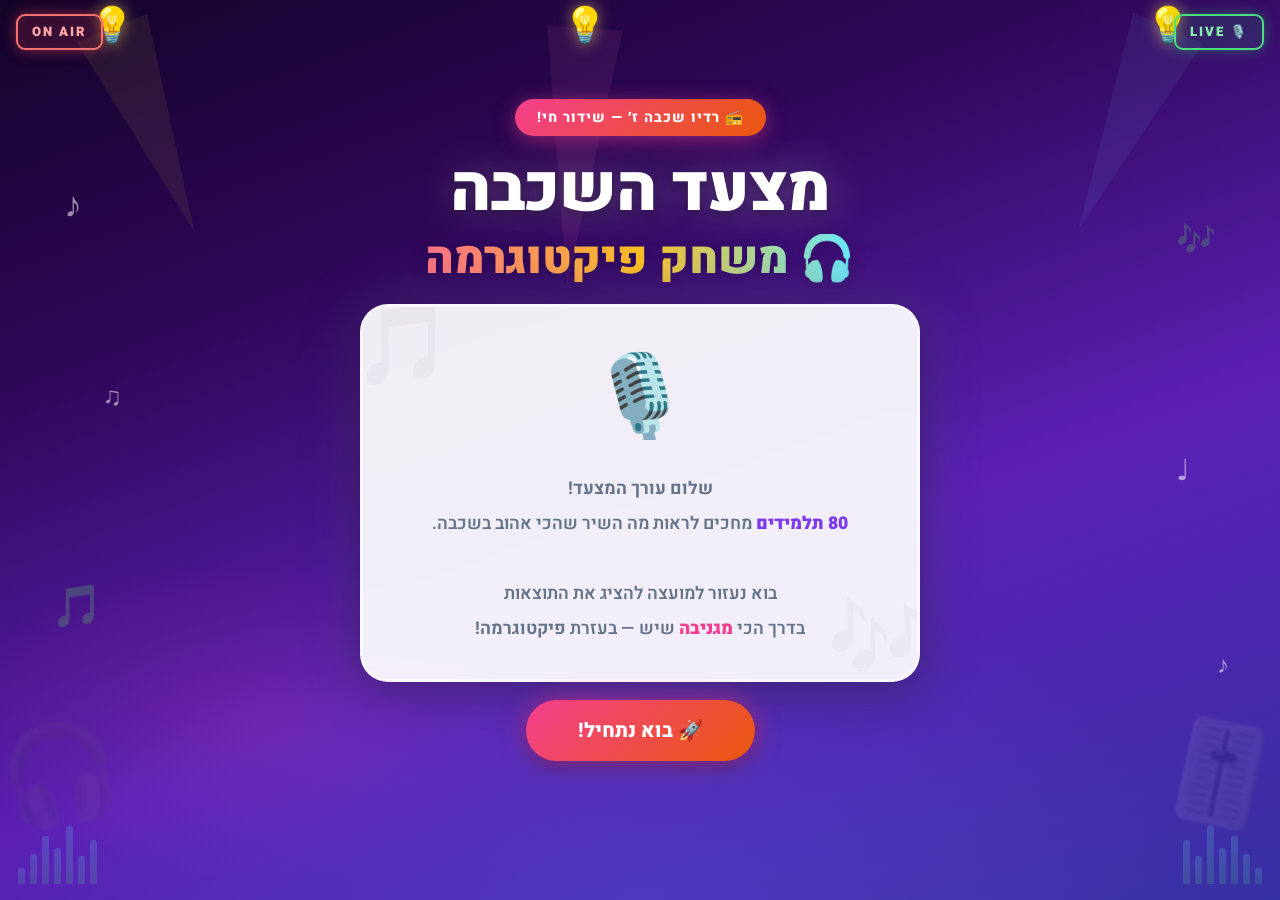
==== commit ab720ea3: "Redesign intro screen as immersive radio studio - Deep purple gradient background matching the refer" ====
--- a/pictogram-game.html
+++ b/pictogram-game.html
@@ -144,6 +144,145 @@
 .hl {color:var(--purple);font-weight:900;}
 .hl2{color:var(--pink);  font-weight:900;}
 
+/* ════════════════ SCREEN 0 — INTRO (full redesign) ════════════════ */
+#screen-intro{
+  background:linear-gradient(160deg,#130429 0%,#2e0657 28%,#5b21b6 62%,#3730a3 100%);
+  overflow:hidden;justify-content:center;padding-top:20px;gap:18px;text-align:center;
+}
+/* override body::before blob so it doesn't show on intro */
+#screen-intro::after{
+  content:'';position:absolute;inset:0;pointer-events:none;z-index:0;
+  background:
+    radial-gradient(ellipse 70% 50% at 50% 100%,rgba(99,102,241,.25) 0%,transparent 70%),
+    radial-gradient(ellipse 40% 30% at 20% 80%, rgba(244,63,142,.12) 0%,transparent 60%);
+}
+
+/* stage light cones */
+.sl{position:absolute;top:0;z-index:0;pointer-events:none;}
+.sl-head{
+  font-size:2.2rem;display:block;position:relative;z-index:1;filter:drop-shadow(0 0 8px rgba(255,220,100,.6));
+}
+.sl-cone{
+  position:absolute;top:28px;left:50%;transform-origin:top center;
+  width:0;height:0;
+  border-left:38px solid transparent;
+  border-right:38px solid transparent;
+  margin-left:-38px;
+}
+.sl1{left:7%;}
+.sl1 .sl-cone{border-top:220px solid rgba(255,220,80,.07);transform:rotate(-22deg);}
+.sl2{left:44%;}
+.sl2 .sl-cone{border-top:260px solid rgba(244,114,182,.08);transform:rotate(4deg);}
+.sl3{right:7%;}
+.sl3 .sl-cone{border-top:220px solid rgba(125,211,252,.07);transform:rotate(24deg);}
+
+/* ON AIR / LIVE neon signs */
+.nsign{
+  position:absolute;top:14px;padding:6px 14px;border-radius:9px;
+  font-weight:900;font-size:.82rem;letter-spacing:2px;border:2.5px solid;z-index:3;
+}
+.nsign-onair{
+  left:16px;background:rgba(239,68,68,.15);border-color:#f87171;color:#fca5a5;
+  box-shadow:0 0 14px rgba(239,68,68,.5),inset 0 0 8px rgba(239,68,68,.1);
+  animation:blink-s 1.4s step-end infinite;
+}
+.nsign-live{
+  right:16px;background:rgba(34,197,94,.12);border-color:#4ade80;color:#86efac;
+  box-shadow:0 0 14px rgba(34,197,94,.45);
+}
+@keyframes blink-s{0%,100%{opacity:1;}50%{opacity:.3;}}
+
+/* floating music notes */
+.fnote{
+  position:absolute;pointer-events:none;z-index:0;
+  color:rgba(255,255,255,.55);font-style:normal;
+  animation:fnfloat 4s ease-in-out infinite;
+}
+.fn1{top:20%;left:5%; font-size:2.2rem;animation-delay:0s;}
+.fn2{top:42%;left:8%; font-size:1.6rem;animation-delay:.6s;}
+.fn3{top:64%;left:4%; font-size:2.6rem;animation-delay:1.1s;}
+.fn4{top:24%;right:5%;font-size:2rem;  animation-delay:.3s;}
+.fn5{top:50%;right:7%;font-size:1.8rem;animation-delay:.9s;}
+.fn6{top:72%;right:4%;font-size:1.5rem;animation-delay:1.5s;}
+@keyframes fnfloat{
+  0%,100%{transform:translateY(0) rotate(-5deg);opacity:.55;}
+  50%    {transform:translateY(-18px) rotate(8deg);opacity:.9;}
+}
+
+/* large equipment decorations */
+.ideco{position:absolute;font-size:6rem;opacity:.1;z-index:0;pointer-events:none;filter:blur(1px);}
+.ideco-l{bottom:6%;left:0%;transform:rotate(-12deg);}
+.ideco-r{bottom:6%;right:0%;transform:rotate(12deg);}
+
+/* animated EQ bars bottom-right */
+.eq-bars{
+  position:absolute;bottom:16px;right:18px;
+  display:flex;gap:5px;align-items:flex-end;opacity:.18;z-index:0;
+}
+.eq-bar{
+  width:7px;border-radius:3px 3px 0 0;
+  background:linear-gradient(to top,#4ade80,#67e8f9);
+  animation:eqb 1s ease infinite alternate;
+}
+.eq-bar:nth-child(1){height:16px;animation-delay:0s;}
+.eq-bar:nth-child(2){height:30px;animation-delay:.15s;}
+.eq-bar:nth-child(3){height:48px;animation-delay:.3s;}
+.eq-bar:nth-child(4){height:36px;animation-delay:.45s;}
+.eq-bar:nth-child(5){height:58px;animation-delay:.6s;}
+.eq-bar:nth-child(6){height:28px;animation-delay:.75s;}
+.eq-bar:nth-child(7){height:44px;animation-delay:.9s;}
+@keyframes eqb{from{transform:scaleY(1);}to{transform:scaleY(.25);}}
+
+/* EQ bars left (mirror) */
+.eq-bars-l{left:18px;right:auto;transform:scaleX(-1);}
+
+/* intro content z-index above decorations */
+#screen-intro .radio-badge,
+#screen-intro .intro-title-wrap,
+#screen-intro .intro-card,
+#screen-intro .btn-glow{position:relative;z-index:2;}
+
+/* radio badge on dark bg */
+#screen-intro .radio-badge{
+  background:linear-gradient(135deg,#F43F8E,#EA580C);
+  box-shadow:0 4px 20px rgba(244,63,142,.5);
+}
+
+/* title on dark bg — white + colored second line */
+.intro-title-wrap{display:flex;flex-direction:column;align-items:center;gap:6px;line-height:1.15;}
+.intro-title-line1{
+  font-size:clamp(2.6rem,7vw,4rem);font-weight:900;color:#fff;
+  text-shadow:0 0 40px rgba(255,255,255,.3),0 4px 12px rgba(0,0,0,.4);
+  letter-spacing:-1px;
+}
+.intro-title-line2{
+  font-size:clamp(1.8rem,5vw,2.8rem);font-weight:900;
+  background:linear-gradient(90deg,#FB7185,#FBBF24,#67E8F9);
+  -webkit-background-clip:text;-webkit-text-fill-color:transparent;background-clip:text;
+  filter:drop-shadow(0 2px 8px rgba(0,0,0,.3));
+}
+
+/* card on dark bg */
+#screen-intro .intro-card{
+  background:rgba(255,255,255,.93);
+  border:3px solid rgba(255,255,255,.5);
+  box-shadow:0 8px 50px rgba(0,0,0,.45),0 0 60px rgba(167,139,250,.25);
+  backdrop-filter:blur(10px);
+}
+
+/* glowing start button */
+.btn-glow{
+  background:linear-gradient(135deg,#F43F8E,#EA580C);
+  color:#fff;font-size:1.25rem;padding:16px 52px;
+  box-shadow:0 0 25px rgba(244,63,142,.6),0 6px 20px rgba(0,0,0,.4);
+  animation:btng 2s ease infinite alternate;
+}
+.btn-glow:hover{transform:translateY(-5px) scale(1.06);}
+@keyframes btng{
+  from{box-shadow:0 0 20px rgba(244,63,142,.5),0 6px 20px rgba(0,0,0,.4);}
+  to  {box-shadow:0 0 45px rgba(244,63,142,1),0 6px 20px rgba(0,0,0,.4);}
+}
+
 /* ════════════════ SCREEN 1 — TABLE ════════════════ */
 #screen-table{padding-top:86px;}
 
@@ -520,8 +659,48 @@
 
 <!-- ══════════════ SCREEN 0 — INTRO ══════════════ -->
 <div class="screen active" id="screen-intro">
+
+  <!-- Stage lights -->
+  <div class="sl sl1"><span class="sl-head">💡</span><div class="sl-cone"></div></div>
+  <div class="sl sl2"><span class="sl-head">💡</span><div class="sl-cone"></div></div>
+  <div class="sl sl3"><span class="sl-head">💡</span><div class="sl-cone"></div></div>
+
+  <!-- Neon signs -->
+  <div class="nsign nsign-onair">ON AIR</div>
+  <div class="nsign nsign-live">🎙️ LIVE</div>
+
+  <!-- Floating music notes -->
+  <span class="fnote fn1">♪</span>
+  <span class="fnote fn2">♫</span>
+  <span class="fnote fn3">🎵</span>
+  <span class="fnote fn4">🎶</span>
+  <span class="fnote fn5">♩</span>
+  <span class="fnote fn6">♪</span>
+
+  <!-- Studio equipment decorations -->
+  <div class="ideco ideco-l">🎧</div>
+  <div class="ideco ideco-r">🎚️</div>
+
+  <!-- EQ bars -->
+  <div class="eq-bars">
+    <div class="eq-bar"></div><div class="eq-bar"></div><div class="eq-bar"></div>
+    <div class="eq-bar"></div><div class="eq-bar"></div><div class="eq-bar"></div>
+    <div class="eq-bar"></div>
+  </div>
+  <div class="eq-bars eq-bars-l">
+    <div class="eq-bar"></div><div class="eq-bar"></div><div class="eq-bar"></div>
+    <div class="eq-bar"></div><div class="eq-bar"></div><div class="eq-bar"></div>
+    <div class="eq-bar"></div>
+  </div>
+
+  <!-- Content -->
   <div class="radio-badge">📻 רדיו שכבה ז׳ — שידור חי!</div>
-  <div class="intro-title">מצעד השכבה<br>🎧 משחק פיקטוגרמה</div>
+
+  <div class="intro-title-wrap">
+    <div class="intro-title-line1">מצעד השכבה</div>
+    <div class="intro-title-line2">🎧 משחק פיקטוגרמה</div>
+  </div>
+
   <div class="intro-card">
     <span class="intro-mic">🎙️</span>
     <p>
@@ -531,7 +710,8 @@
       בדרך הכי <span class="hl2">מגניבה</span> שיש — בעזרת <strong>פיקטוגרמה!</strong>
     </p>
   </div>
-  <button class="btn btn-purple" onclick="startGame()">בוא נתחיל! 🚀</button>
+
+  <button class="btn btn-glow" onclick="startGame()">🚀 בוא נתחיל!</button>
 </div>
 
 <!-- ══════════════ SCREEN 1 — TABLE ══════════════ -->
